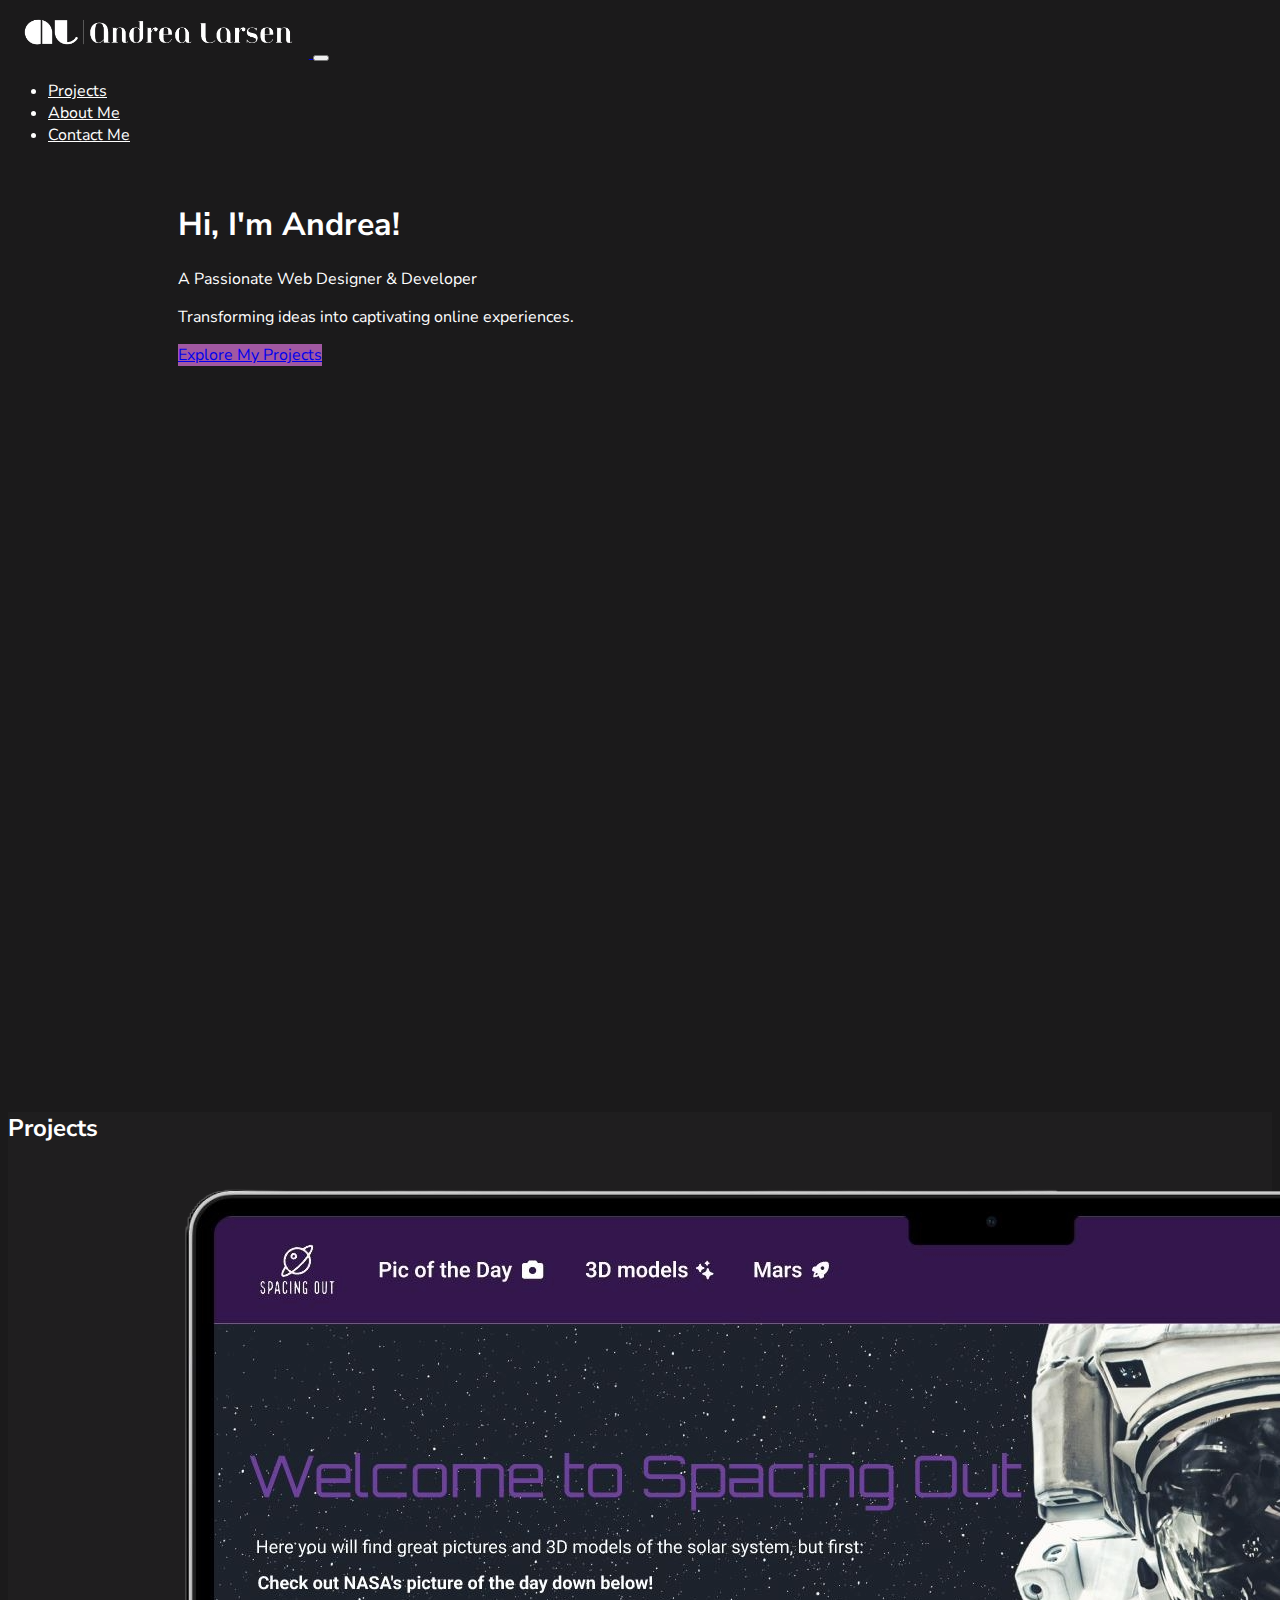
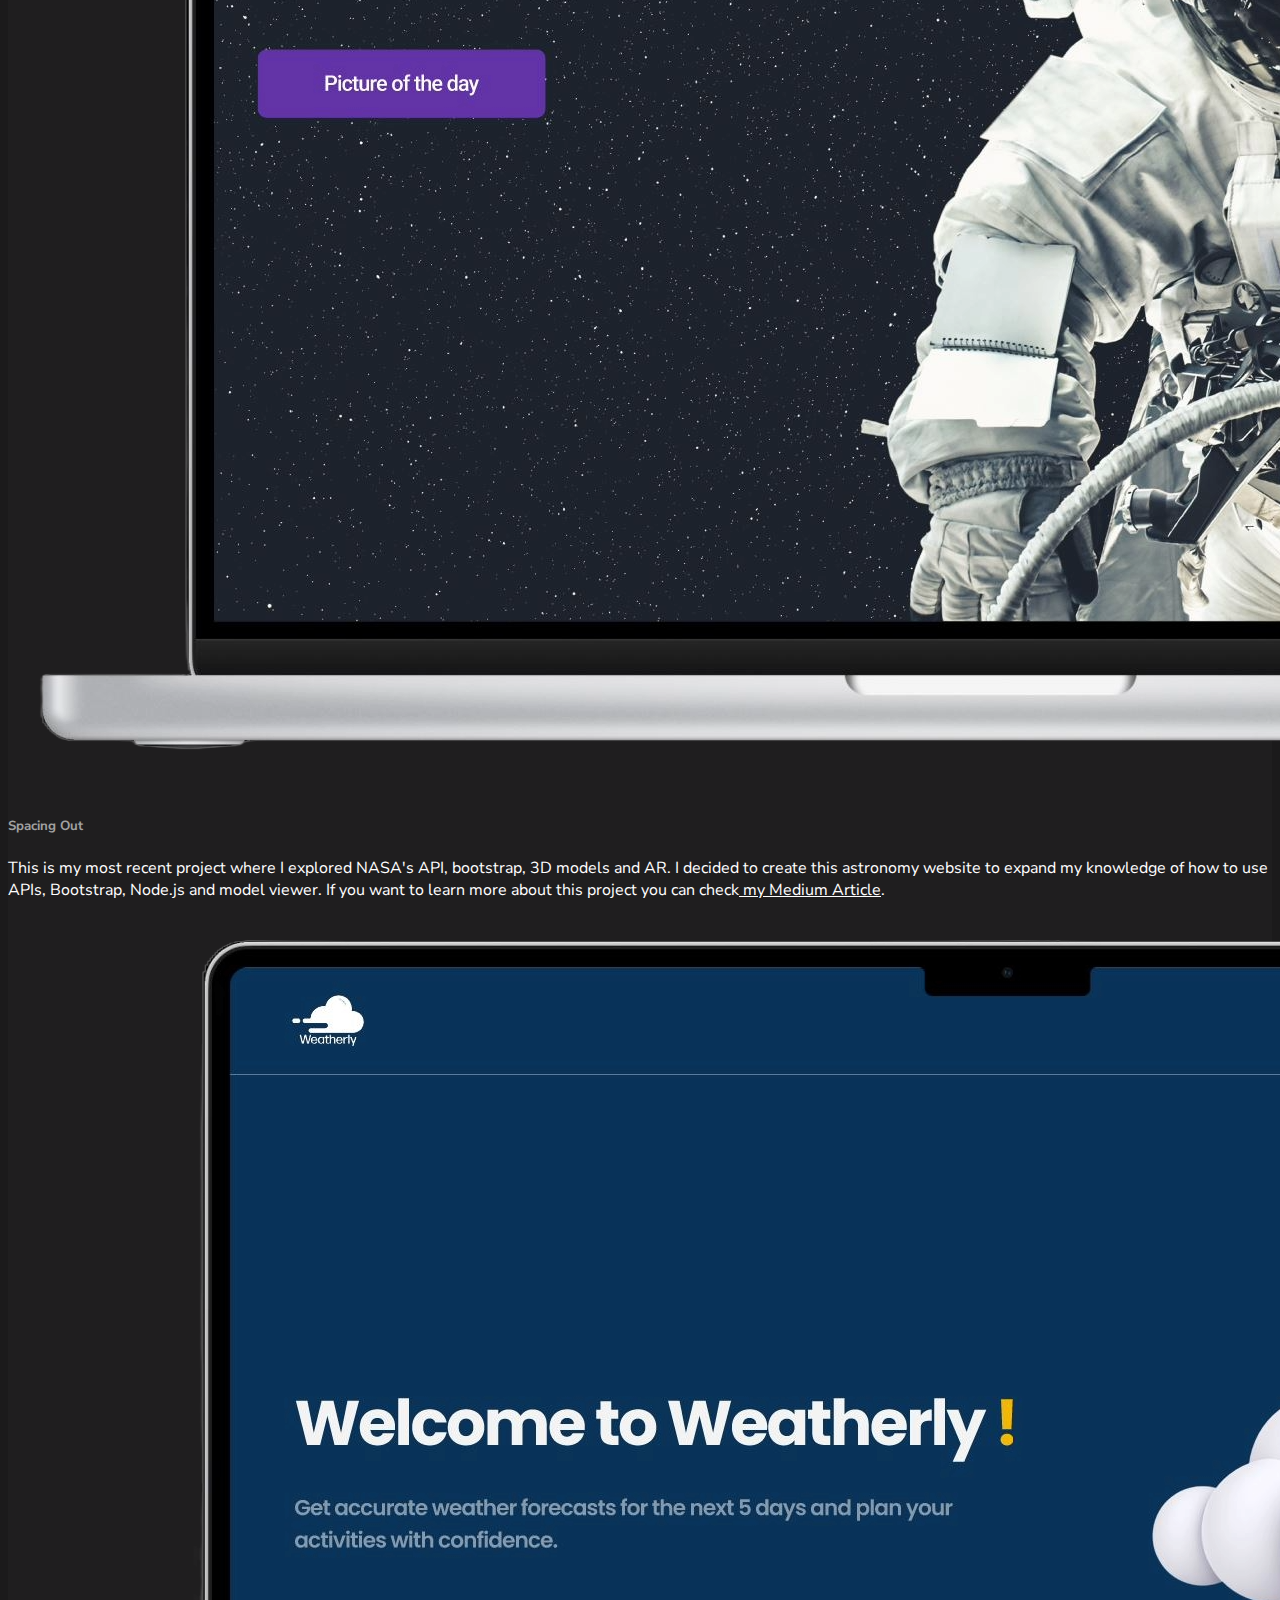
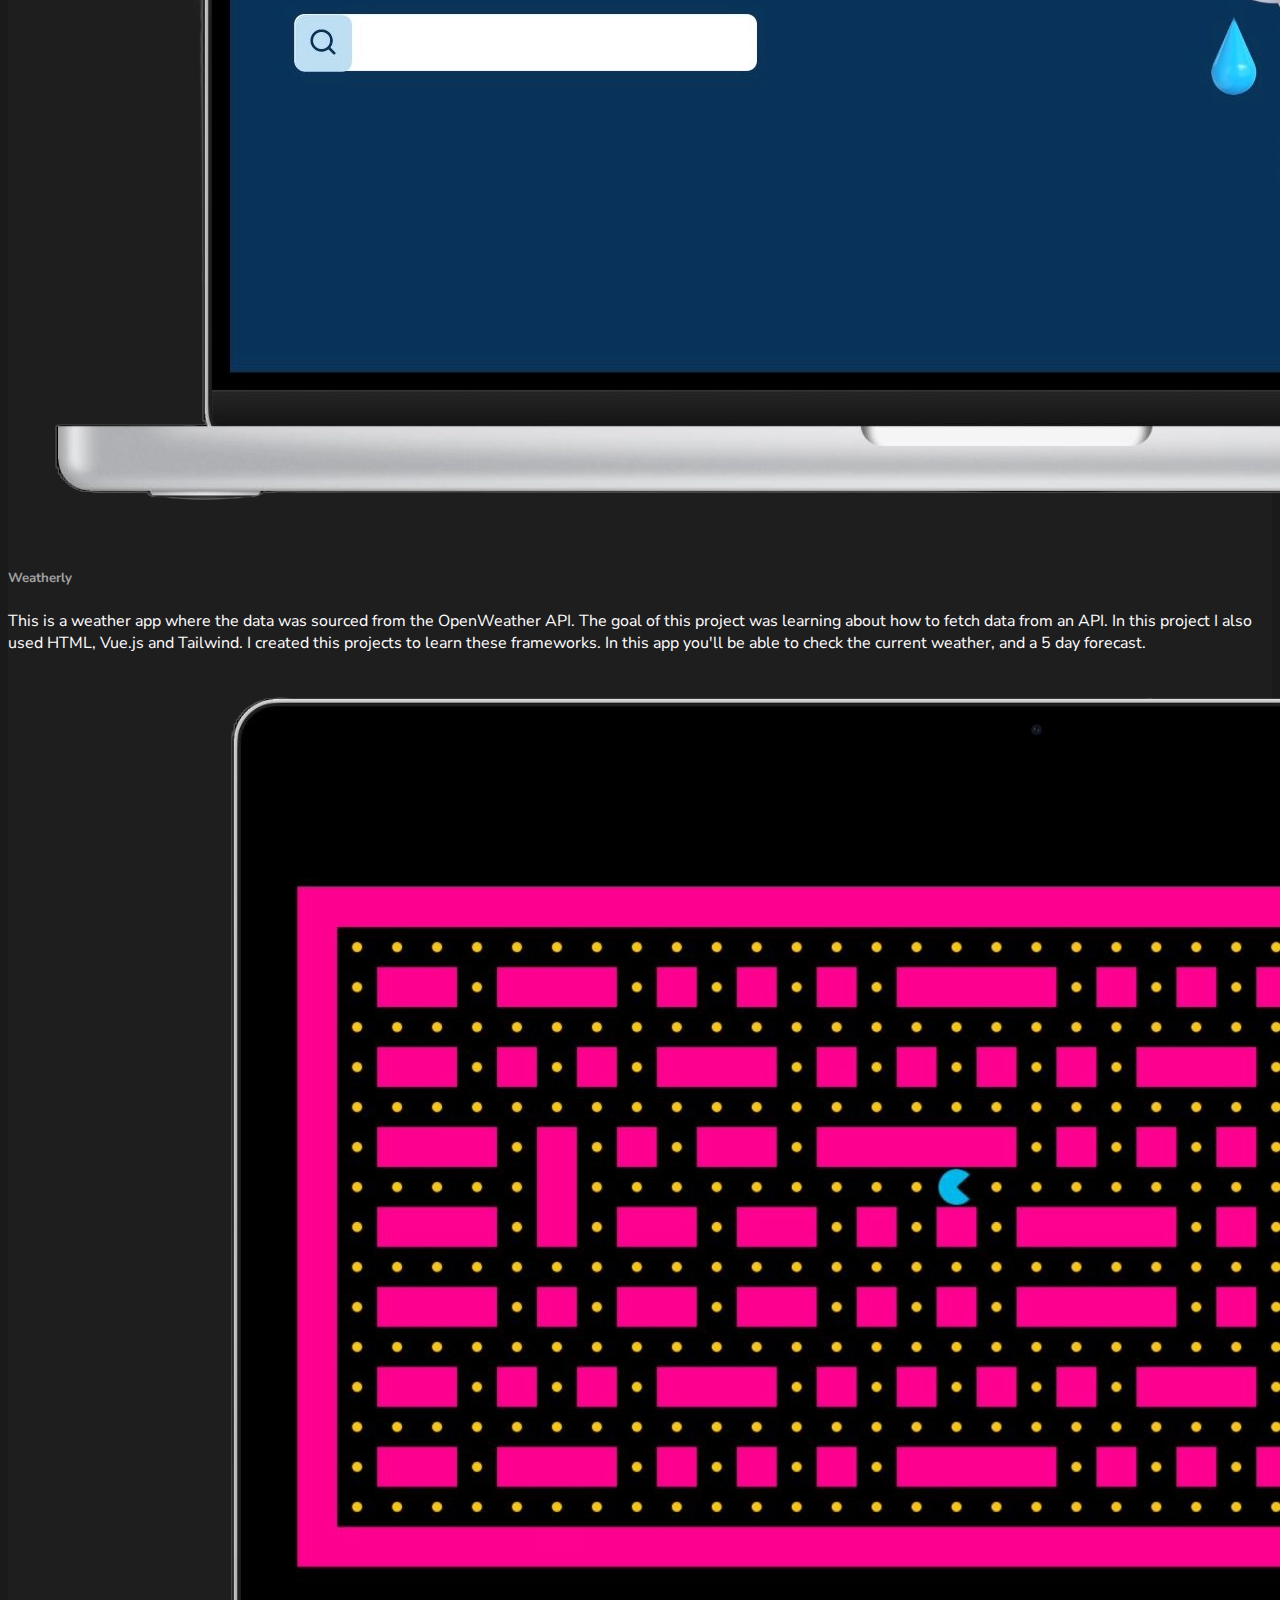
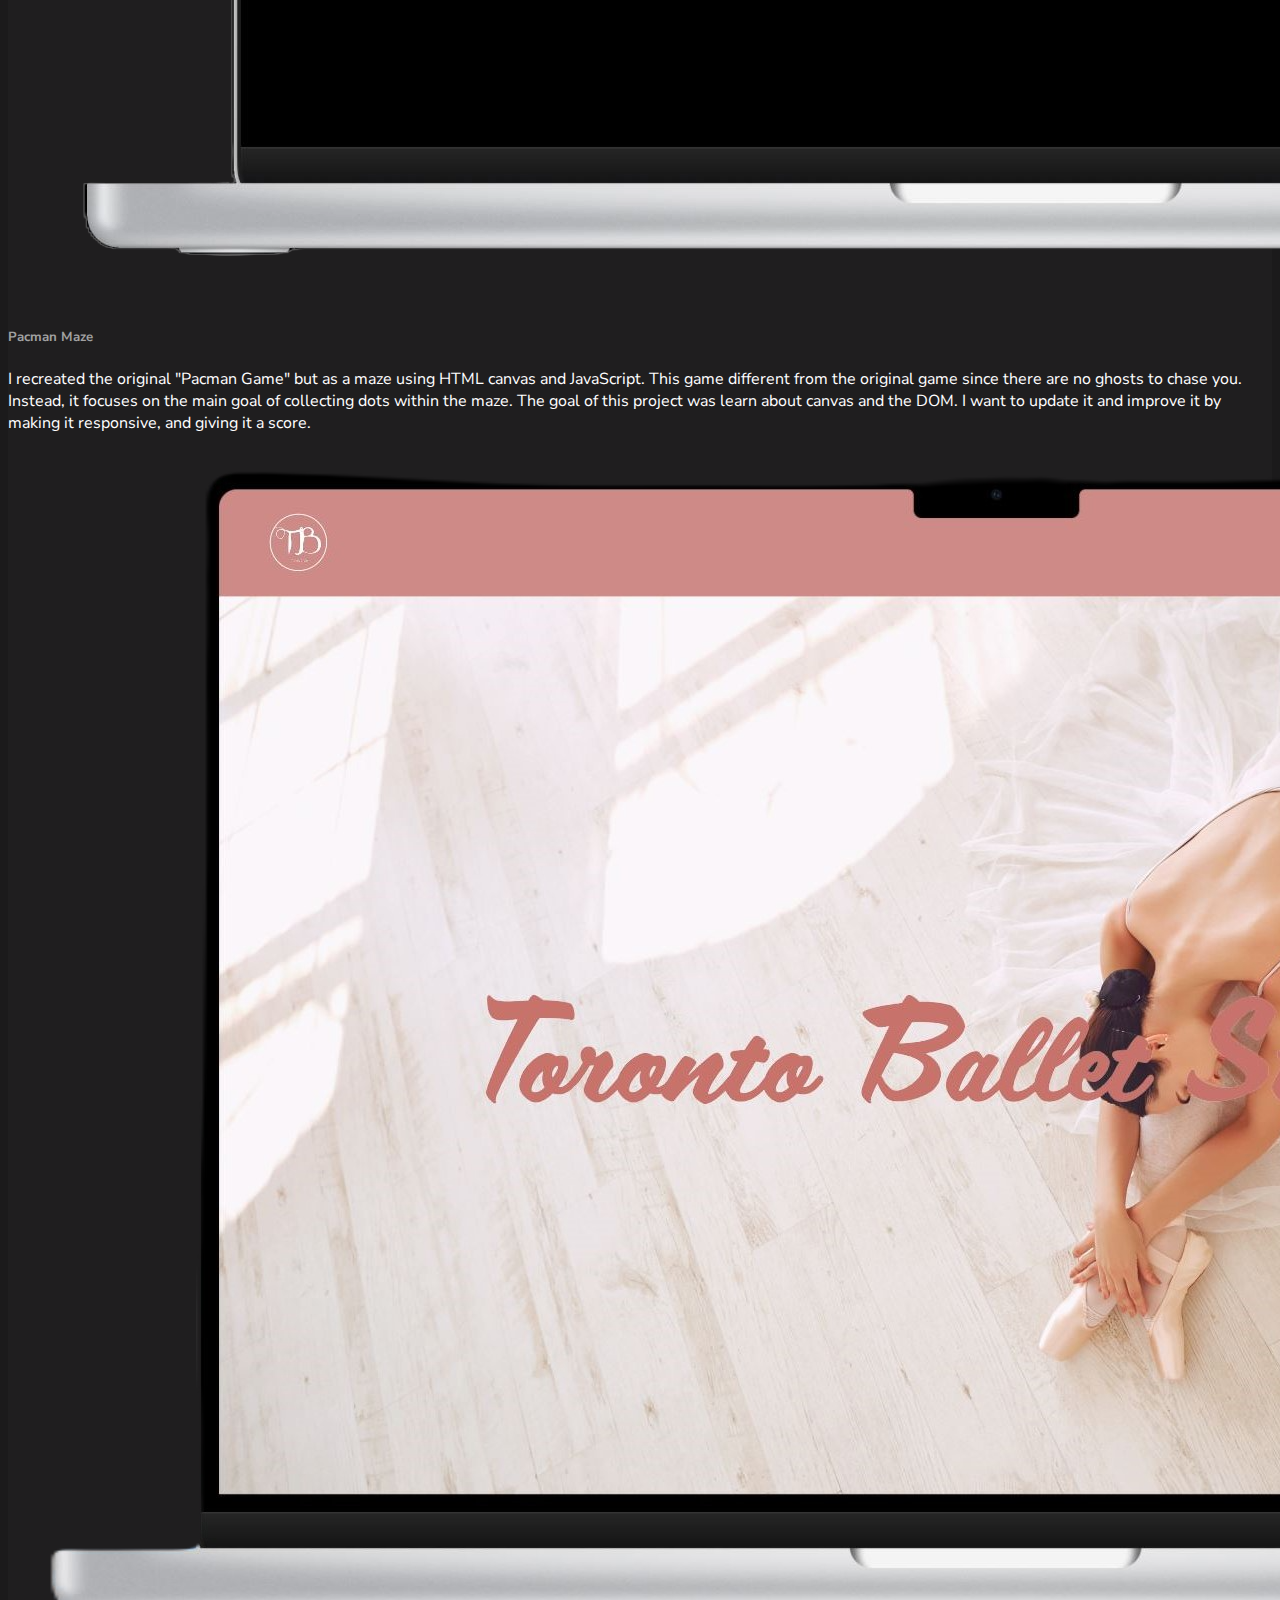
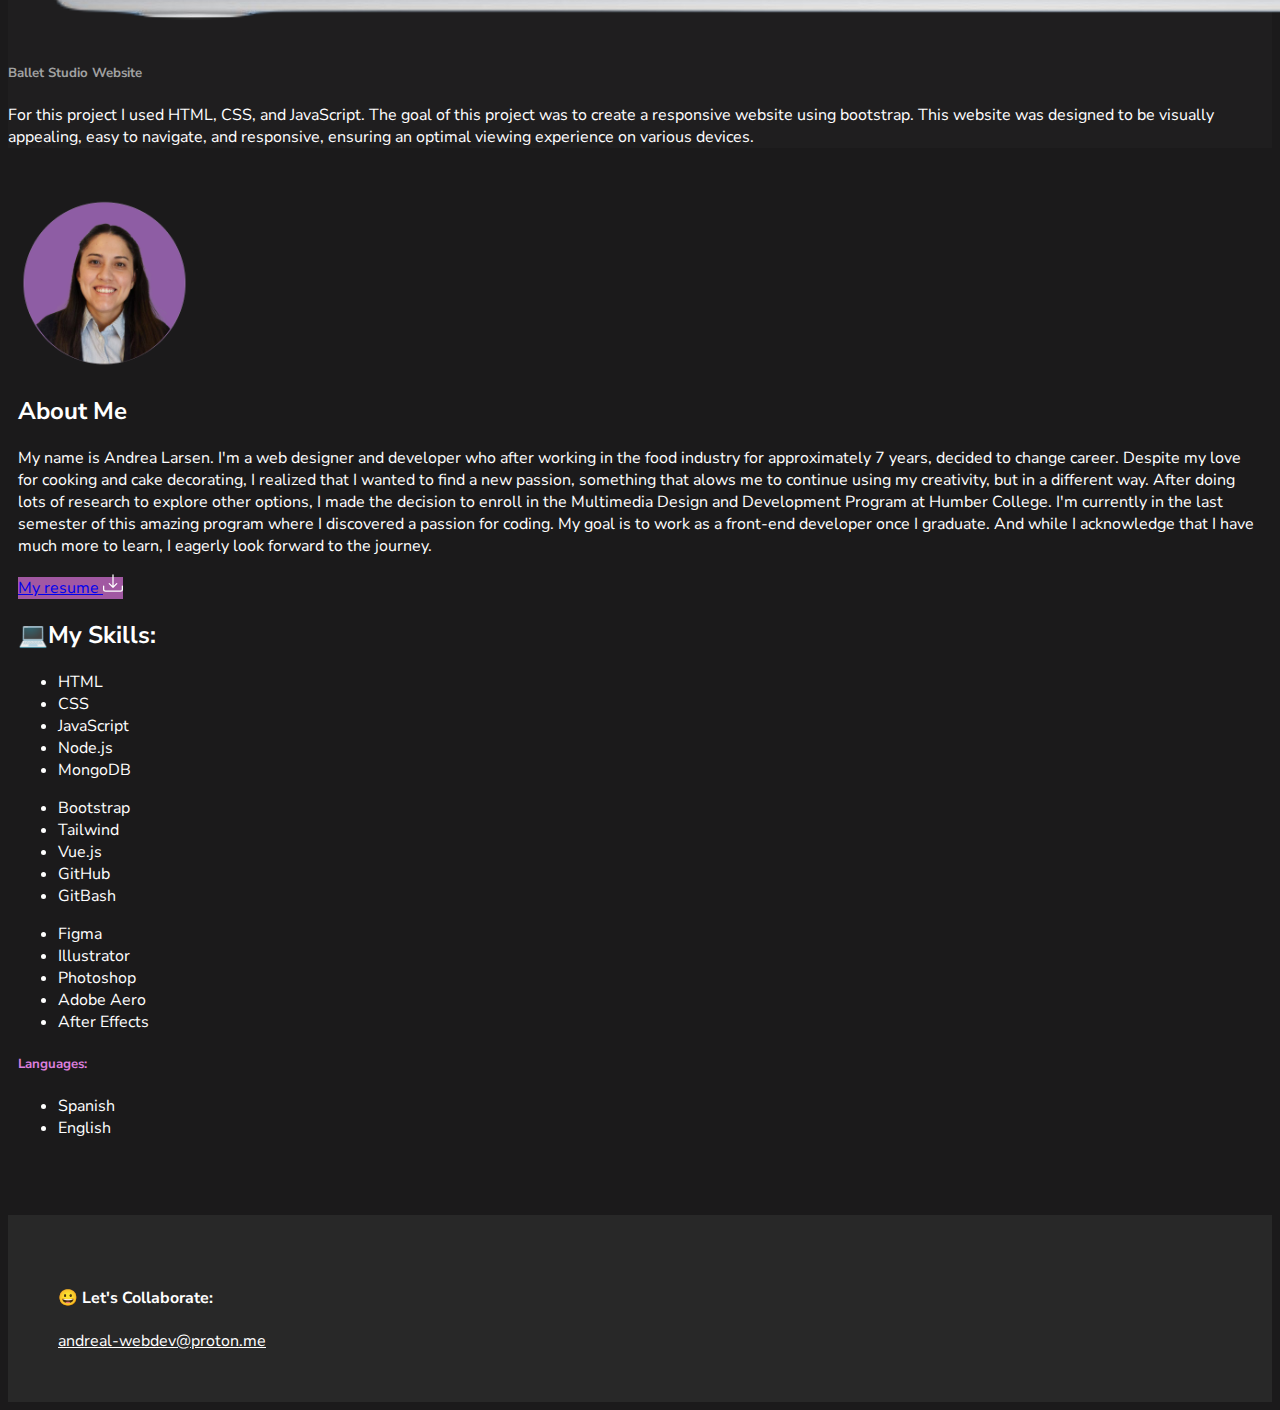
==== index.html @ d498b848 "weatherly-link" ====
<!DOCTYPE html>
<html lang="en">
    <head>
        <meta charset="UTF-8">
        <meta name="viewport" content="width=device-width, initial-scale=1.0">
        <link href="https://cdn.jsdelivr.net/npm/bootstrap@5.0.2/dist/css/bootstrap.min.css" rel="stylesheet" integrity="sha384-EVSTQN3/azprG1Anm3QDgpJLIm9Nao0Yz1ztcQTwFspd3yD65VohhpuuCOmLASjC" crossorigin="anonymous">
        <link href="https://fonts.googleapis.com/css2?family=Nunito+Sans:opsz@6..12&display=swap" rel="stylesheet">
        <link rel="stylesheet" href="https://cdnjs.cloudflare.com/ajax/libs/font-awesome/6.5.1/css/all.min.css" integrity="sha512-DTOQO9RWCH3ppGqcWaEA1BIZOC6xxalwEsw9c2QQeAIftl+Vegovlnee1c9QX4TctnWMn13TZye+giMm8e2LwA==" crossorigin="anonymous" referrerpolicy="no-referrer" />
        <link rel="stylesheet" href="css/style.css">
        <title>Andrea Larsen Dev</title>
        <link rel="icon" type="image/x-icon" href="assets/logo-al-whitebg.png">
    </head>
    <body>
        <nav class="navbar navbar-expand-lg nav-bar" style="background-color: none">
            <div class="container-fluid">
                
                <a class="navbar-brand" href="/">
                    <img src="assets/logo-white.png" height="50" alt="">
                </a>
                
              
                <button class="navbar-toggler" type="button" data-bs-toggle="collapse" data-bs-target="#navbarNav" aria-controls="navbarNav" aria-expanded="false" aria-label="Toggle navigation">
                    <span class="navbar-toggler-icon"></span>
                </button>
                
                
                <div class="collapse navbar-collapse justify-content-end " id="navbarNav">
                    <ul class="navbar-nav">
                        <li class="nav-item">
                            <a class="nav-link" href="#projects">Projects</a>
                        </li>

                        <li class="nav-item">
                            <a class="nav-link" href="#about">About Me</a>
                        </li>
                        
                        <li class="nav-item">
                            <a class="nav-link" href="#contact">Contact Me</a>
                        </li>
                       
                    </ul>
                </div>
            </div>
        </nav>

        <div class="container-fluid mb-5" id="hero">
            <div class="jumbotron hero-section p-5 d-flex align-items-center justify-content-left">
                <div class="hero-text">

                    <h1 class="display-4 mb-3">Hi, I'm Andrea!</h1>
                    <p class="lead mb-2">A Passionate Web Designer & Developer</p>
                    <p class="lead mb-4">Transforming ideas into captivating online experiences.</p>
                    <a class="btn btn-primary btn-lg btn" style="background-color: #a158a2; border: 0 !important;" href="#projects" role="button">Explore My Projects</a>
                    
                </div> 
            </div>
        </div>

        <section id="projects" class= "pt-5" style="background-color: #1f1e1f"; >
            <h2 class="display-6 text-center">Projects</h2>

            


            <div class="container mt-3">
                
                <div class="row mt-4">
                    <div class="col-md-6 mb-4">
                        <div class="">
                            <img src="assets/spacing.png" class=" img-thumbnail" alt="spacing out mock up">
                            <div class="card-body">
                                <h5 class="card-title">Spacing Out</h5>
                                <p class="card-text">This is my most recent project where I explored NASA's API, bootstrap, 3D models and AR. I decided to create this astronomy website to expand my knowledge of how to use APIs, Bootstrap, Node.js and model viewer. If you want to learn more about this project you can check<a class="link" href="https://medium.com/@n01597125/coding-the-universe-building-a-space-themed-website-using-nasas-api-case-study-235f6dc0cf4f"> my Medium Article</a>. </p>
                                
                                <a href="https://spacingout.andrealarsen.dev/" class="icon-link icon" style="color: #ffffff; font-size: 30px;"><i class="fa-solid fa-globe"></i></a>
                                <a href="https://github.com/andreal-webdev/spacingOut" class="icon-link icon" style="color: #ffffff; font-size: 30px;"><i class="fa-brands fa-github"></i></a>
                
                            </div>
                        </div>
                    </div>

                    <div class="col-md-6 mb-4">
                        <div class="">
                            <img src="assets/weatherly.png" class="img-thumbnail" alt="weatherly app mock up">
                            <div class="card-body">
                                <h5 class="card-title">Weatherly</h5>
                                <p class="card-text">This is a weather app where the data was sourced from the OpenWeather API. The goal of this project was learning about how to fetch data from an API. In this project I also used HTML, Vue.js and Tailwind. I created this projects to learn these frameworks. In this app you'll be able to check the current weather, and a 5 day forecast. 
                                </p>
                                
                                <a href="https://weatherly.andrealarsen.dev/" class="icon-link icon" style="color: #ffffff; font-size: 30px;"><i class="fa-solid fa-globe"></i></a>
                                <a href="https://github.com/andreal-webdev/weatherly" class="icon-link icon" style="color: #ffffff; font-size: 30px;"><i class="fa-brands fa-github"></i></a>
                            </div>
                        </div>
                    </div>
            
                    <div class="col-md-6 mb-4">
                        <div class=" ">
                            <img src="assets/pacman.png" class="img-thumbnail" alt="Pacman Maze">
                            <div class="card-body">
                                    <h5 class="card-title">Pacman Maze</h5>
                                    <p class="card-text">I recreated the original "Pacman Game" but as a maze using HTML canvas and JavaScript.
                                    This game different from the original game since there are no ghosts to chase you. Instead, it focuses on the main goal of collecting dots within the maze. The goal of this project was learn about canvas and the DOM.
                                    I want to update it and improve it by making it responsive, and giving it a score.
                                    </p>
                                    
                                    <a href="https://pacman-dcpw.onrender.com" class="icon-link icon" style="color: #ffffff; font-size: 30px;"><i class="fa-solid fa-globe"></i></a>
                                    <a href="https://github.com/andreal-webdev/pacman" class="icon-link icon" style="color: #ffffff; font-size: 30px;"><i class="fa-brands fa-github"></i></a>
                                
                            </div>
                        </div>
                    </div>
            
                    <div class="col-md-6 mb-4">
                        <div class=" ">
                            <img src="assets/ballet.png" class="img-thumbnail" alt="Ballet webpage">
                            <div class="card-body">
                                <h5 class="card-title">Ballet Studio Website</h5>
                                <p class="card-text">For this project I used HTML, CSS, and JavaScript. The goal of this project was to create a responsive website using bootstrap.
                                    This website was designed to be visually appealing, easy to navigate, and responsive, ensuring an optimal viewing experience on various devices.
                                </p>
                                
                                <a href="https://balletstudio-9z7f.onrender.com" class="icon-link icon" style="color: #ffffff; font-size: 30px;"><i class="fa-solid fa-globe"></i></a>
                                <a href="https://github.com/andreal-webdev/ballet" class="icon-link icon" style="color: #ffffff; font-size: 30px;"><i class="fa-brands fa-github"></i></a>
                            </div>
                        </div>
                    </div>
            
                </div>
            </div>

        </section>


        <section id="about" >

            <div class="container mt-5">
                
                <div class="row">
                    
                
                    <div class="col-md-12 profile-text">

                        

                        <div class="col-md-6">
                            
                            <img src="assets/me.png" class="img-fluid profile" alt="Picture of Andrea">
                            <div class="display-5  pb-3 pt-3">
                                <h2 class="display-6">About Me</h2>
                    
                               
                
                            </div>
                        </div>
                        

                        <p>My name is Andrea Larsen. I'm a web designer and developer who after working in the  food industry for approximately 7 years,
                            decided to change career. Despite my love for cooking and cake decorating, I realized that I wanted to find a new passion, something that alows me to continue using my creativity, but in a different way. After doing lots of research to explore other options, I made the decision to enroll
                            in the Multimedia Design and Development Program at Humber College. I'm currently in the last semester of this amazing program where I discovered a passion for coding. My goal is to work as a front-end developer once I graduate. And while I acknowledge that I have much more to learn, I eagerly look forward to the journey.
                        </p>

                        <a class="btn btn-primary btn-lg btn" style="background-color: #a158a2; border: 0 !important;" role="button" href="assets/resume.pdf" download="AndreaLarsen-resume">My resume
                            <svg xmlns="http://www.w3.org/2000/svg" width="20" height="20" fill="#fff" class="bi bi-download" viewBox="0 0 16 16">
                                <path d="M.5 9.9a.5.5 0 0 1 .5.5v2.5a1 1 0 0 0 1 1h12a1 1 0 0 0 1-1v-2.5a.5.5 0 0 1 1 0v2.5a2 2 0 0 1-2 2H2a2 2 0 0 1-2-2v-2.5a.5.5 0 0 1 .5-.5"/>
                                <path d="M7.646 11.854a.5.5 0 0 0 .708 0l3-3a.5.5 0 0 0-.708-.708L8.5 10.293V1.5a.5.5 0 0 0-1 0v8.793L5.354 8.146a.5.5 0 1 0-.708.708z"/>
                            </svg>
                        </a>

                        
                        
                        <h2 class="display-7 mt-4">&#128187;My Skills:</h2>

                        <div class="container">
                            <div class="row">
                                <div class="col">
                                    <ul class="list">
                                        <li>HTML</li>
                                        <li>CSS</li>
                                        <li>JavaScript</li>
                                        <li>Node.js</li>
                                        <li>MongoDB</li>
                                    </ul>
                                </div>
                                <div class="col">
                                    <ul class="list">
                                        <li>Bootstrap</li>
                                        <li>Tailwind</li>
                                        <li>Vue.js</li>
                                        <li>GitHub</li>
                                        <li>GitBash</li>
                                    </ul>
                                </div>
                                <div class="col">
                                    <ul class="list">
                                        <li>Figma</li>
                                        <li>Illustrator</li>
                                        <li>Photoshop</li>
                                        <li>Adobe Aero</li>
                                        <li>After Effects</li>
                                    </ul>
                                </div>
                                <div class="col">
                                    <h5 style="color: #dc7fdd;">Languages:</h5>
                                    <ul class="list">
                                        <li>Spanish</li>
                                        <li>English</li>
                                       
                                    </ul>
                                </div>
                            </div>
                        </div>
                     
                    
                    </div>
            
                    
                </div>

                
            </div>   
           
        </section>

        


        <footer class="text-center footer" style="background-color: #282828;">
            
            <div class="container" id="contact">

                <h4 class="display-9 text-center">&#128512; Let's Collaborate:</h4>
                <a class="link" href="mailto:andreal-webdev@protonmail.me">andreal-webdev@proton.me</a>
            
                <div class="mb-4 mt-2">
                    <a class="icon" style="color: #ffffff; font-size: 40px;" href="https://www.linkedin.com/in/andreal-webdev">
                        <i class="fa-brands fa-linkedin"></i>
                        
                    </a>
                    <a  class="icon" style="color: #ffffff; font-size: 40px;" href="https://github.com/andreal-webdev">
                        <i class="fa-brands fa-github"></i>
                    </a>
                   
            
                </div>
              
            </div>
           
            
            
        </footer>

      
        
        
        <script src="/js/script.js"></script>
        <script src="https://code.jquery.com/jquery-3.2.1.slim.min.js"></script>    
        <script src="https://cdn.jsdelivr.net/npm/bootstrap@5.0.2/dist/js/bootstrap.bundle.min.js" integrity="sha384-MrcW6ZMFYlzcLA8Nl+NtUVF0sA7MsXsP1UyJoMp4YLEuNSfAP+JcXn/tWtIaxVXM" crossorigin="anonymous"></script>
    </body>
</html>
---- css/style.css ----
body{
    font-family: 'Nunito Sans', sans-serif;
    background-color: #1b1a1b;
    color: #fff;
}

.btn:hover{
    background-color: #77278d !important;
}


.nav-link{
    color: #fff;
    position: relative;
}


.navbar-nav .nav-link {
    color: rgb(255, 255, 255);
}

.nav-link::after{
    content: '';
    width: 0;
    height: 3px;
    position: absolute;
    bottom: 4px;
    left: 50%;
    transform: translateX(-60%);
    background: linear-gradient(90deg, rgba(255, 192, 203, 0.747), rgba(200, 108, 218, 0.952));
    transition: width 0.3s;
}

.nav-link:hover::after{
    width: 60%;
    
}


.btn{
    border: black;
}

.hero-section {

    background-image: url('../assets/hero.png');
    background-size: contain;
    background-position: right center;
    background-repeat: no-repeat;
    margin: 0;
    margin-bottom: 50px;
    height: 100vh;
    animation: hero 1.8s ease-in-out;
    
}

@keyframes hero{
    0%{
        opacity: 0;
       

    }
    100%{
       opacity:100%;
    }
   
}

#hero {
    padding: 0;
    
}


.hero-text{
    margin-left: 150px;
    padding: 20px;
    border-radius: 30px;
    animation: h1 1.8s ease-in-out;
}

@keyframes h1{
    0%{
        margin: 10px 0 10px -800px;
    }

}

.img-thumbnail{
    background-color: transparent;
    border: none;
    transition: transform 0.3s ease-in-out;
    
}

.img-thumbnail:hover{
    transform: scale(1.1);
    
   
}



.card-size {
    height: 600px;
    background-color: transparent;
    border-radius: 30px;
}

.card-img-size {
    object-fit:contain;
    height: 300px;
    
}
.card-title{
    color: #a1a1a1;
    font-weight: 700;
}

.profile{
    height: 170px;
    margin-top: 25px;
   
    border-radius:20px ;
}

.profile-text{
   
    padding: 10px;
    border-radius: 20px;
    margin-bottom: 40px;
}


.icon-container {
    display: flex;
    overflow: hidden;
    
}


.skills{
    margin-bottom: 50px;
}



.icon:hover{
    color: #daaae7 !important;
}

.link{
    color: #fff;
    
}

.link:hover{
    color: #a246bc;
    
}

.footer{
    margin-top: 50px;
    padding: 50px;
}


/* media quesries */
@media (max-width: 576px) {
    .hero-section {
        text-align: center;
        background-image: none; 
    }
    .hero-text {
        margin: auto;
    
    }
    .icon-container svg {
        height: 30px;
        width: 30px;
    }

 
  
}

/* For medium devices */
@media (min-width: 576px) and (max-width: 768px) {
    .hero-section {
        text-align: center;
        background-image: 30vh;
        background-size:contain;
        background-position: center;
        background-repeat: no-repeat;
        margin: 0;
        margin-bottom: 10px;
        
    }
    .hero-text {
        margin: auto;
    }
    .icon-container svg {
        height: 60px;
        width: 60px;
    }
    .animation{
        display: none;
    }
}

/* For large devices and above */
@media (min-width: 768px) {
    .hero-section {
        text-align: left;
    }
   
}
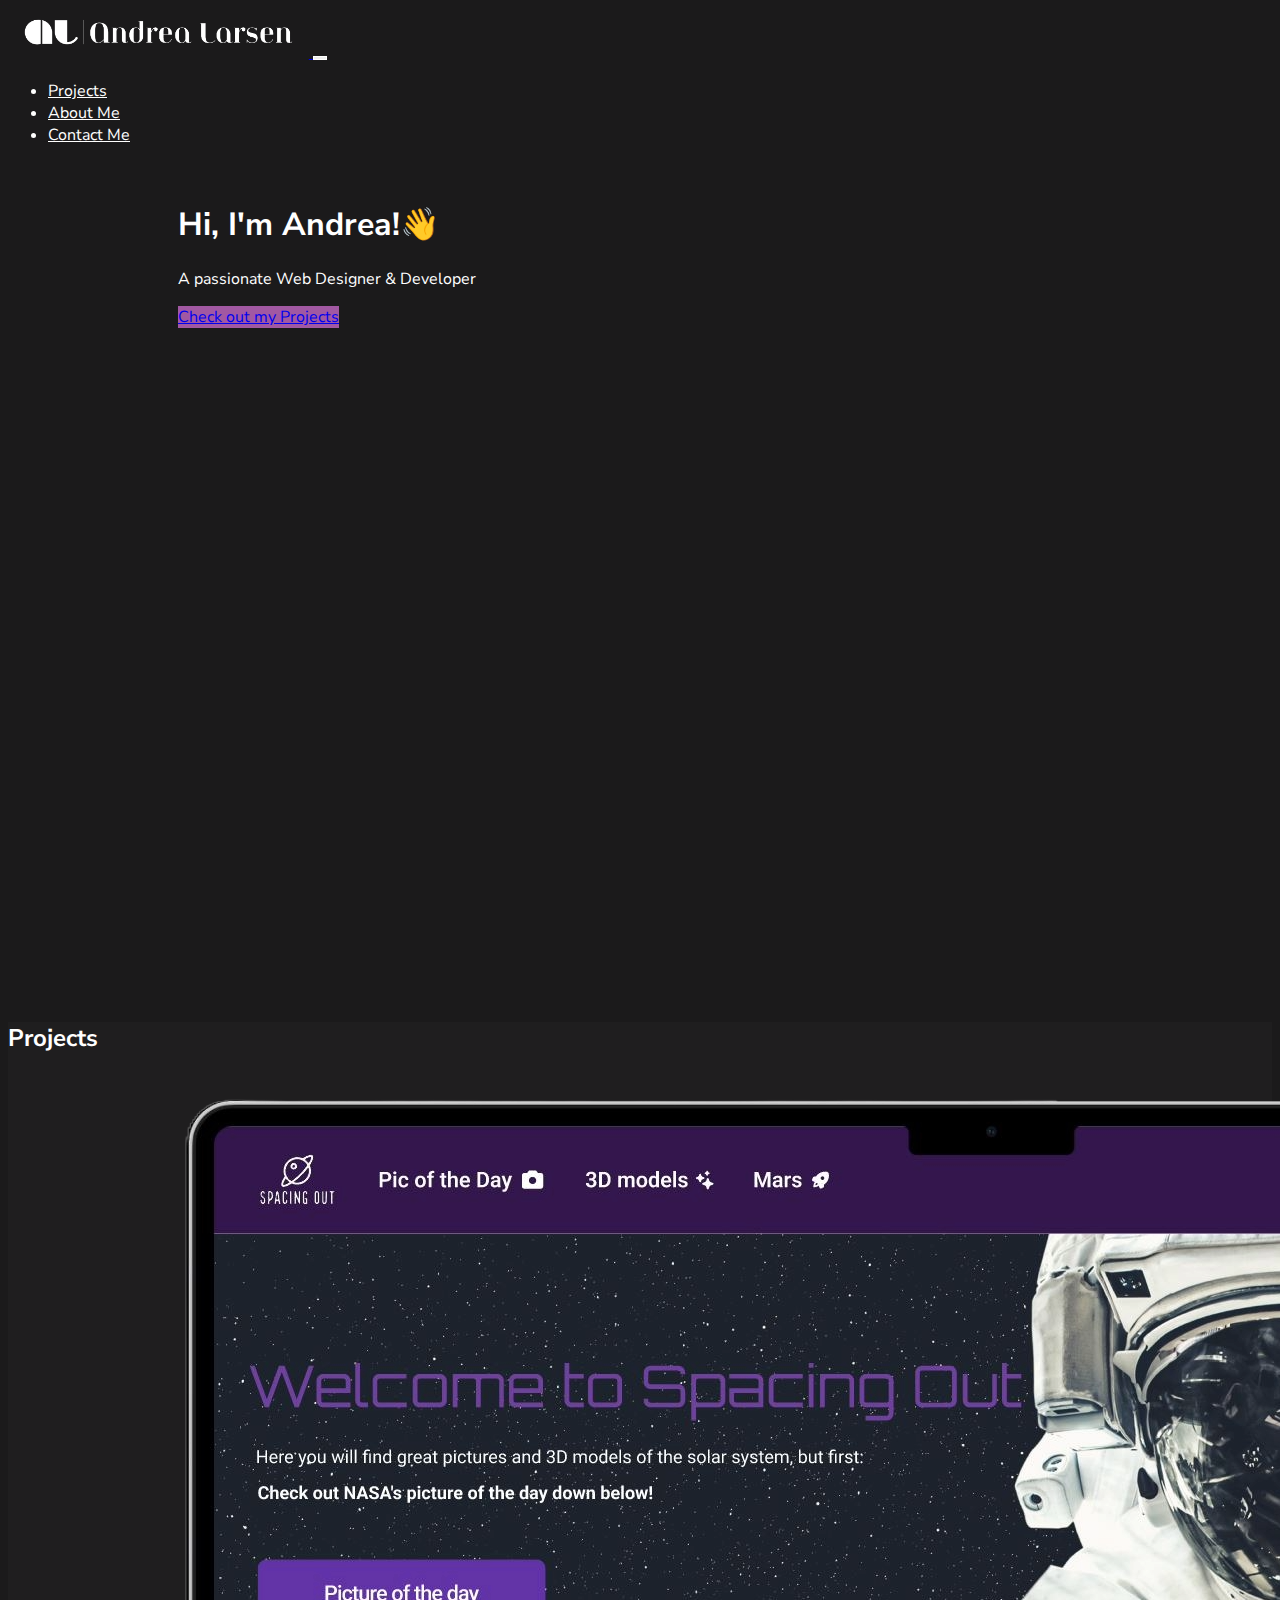
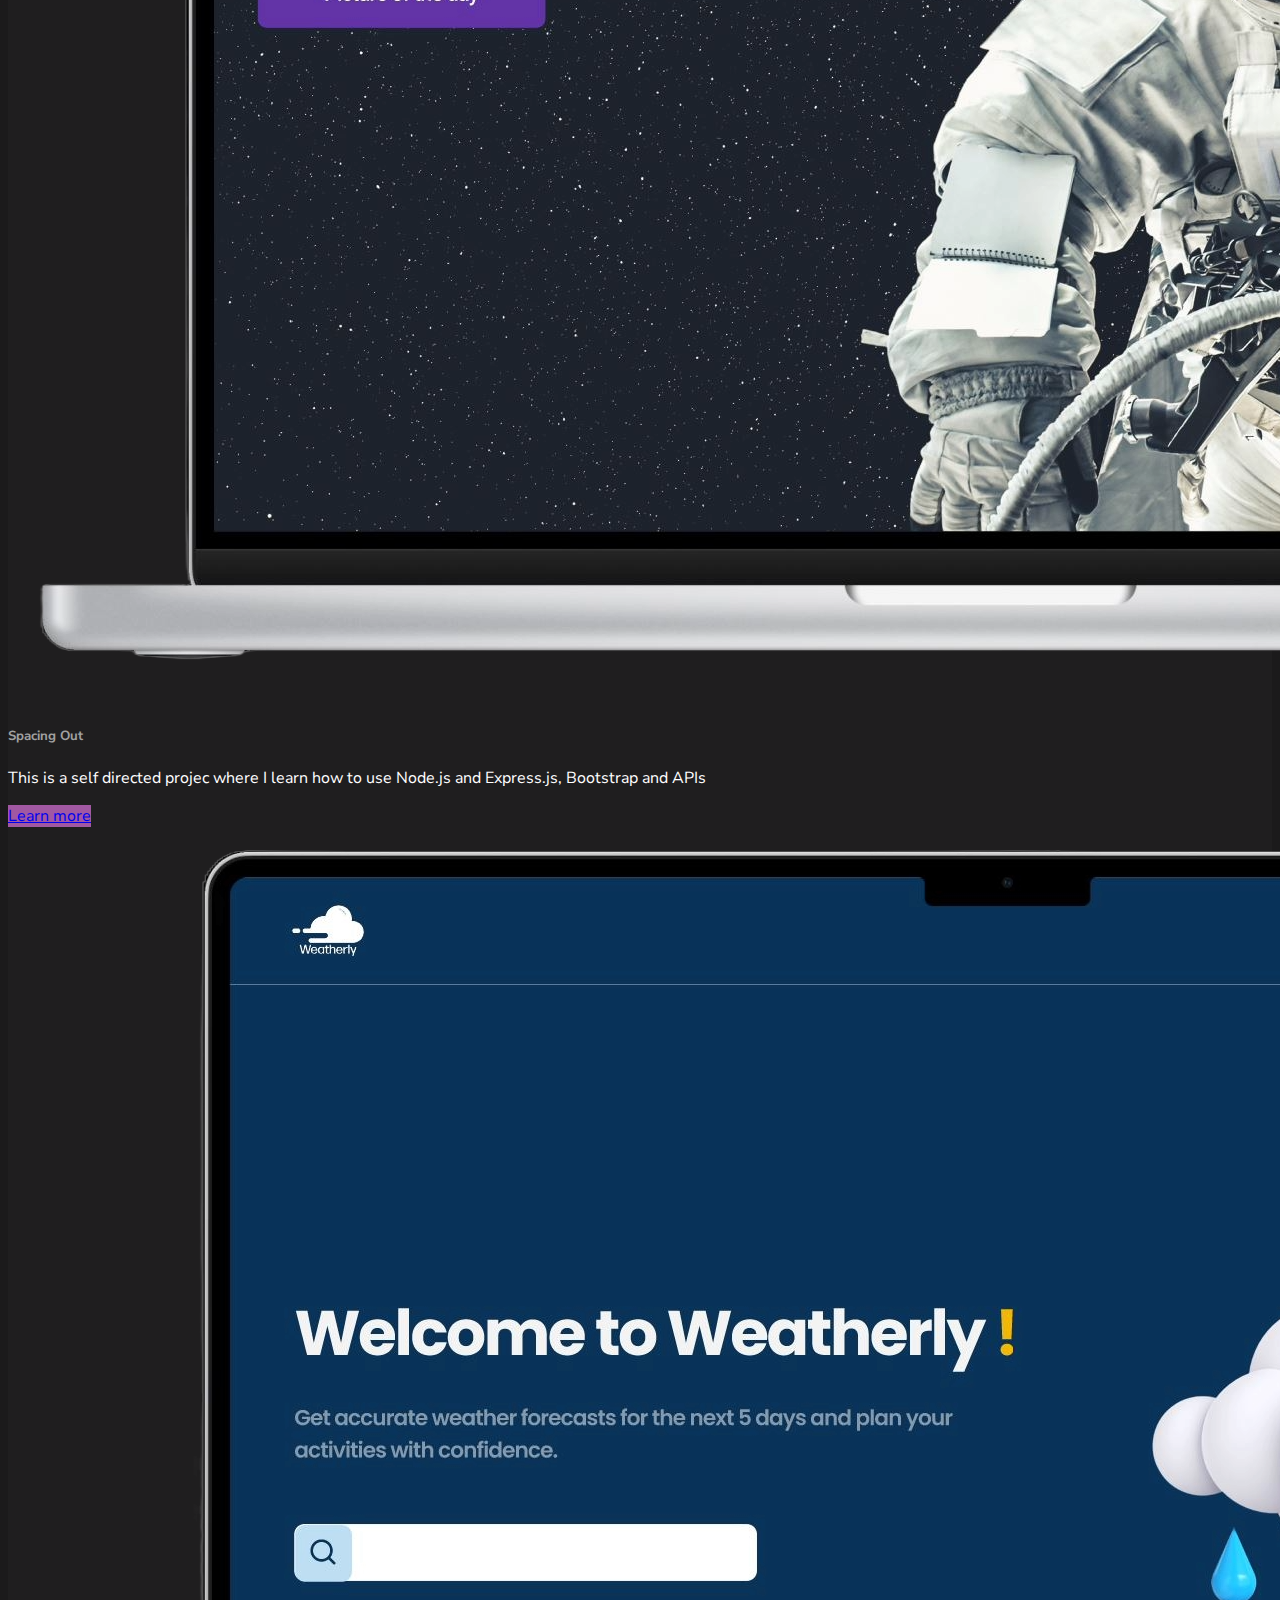
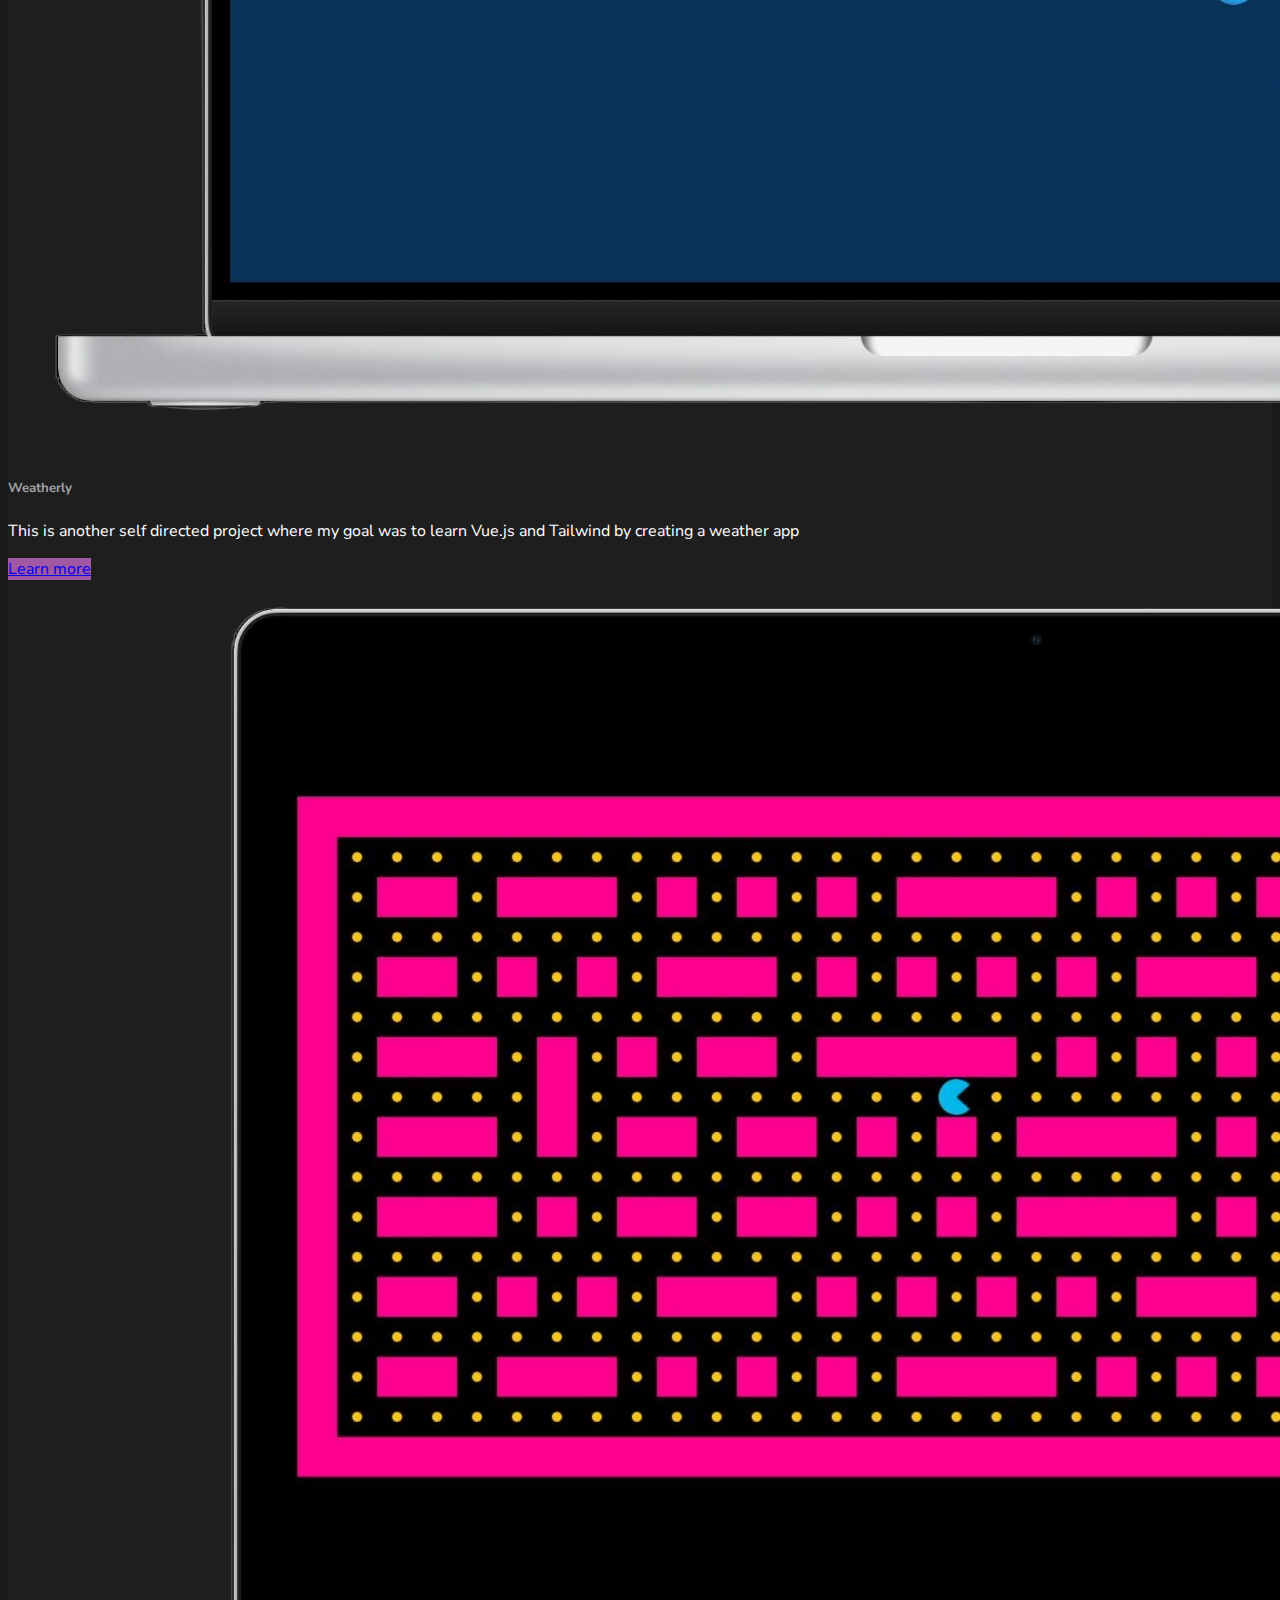
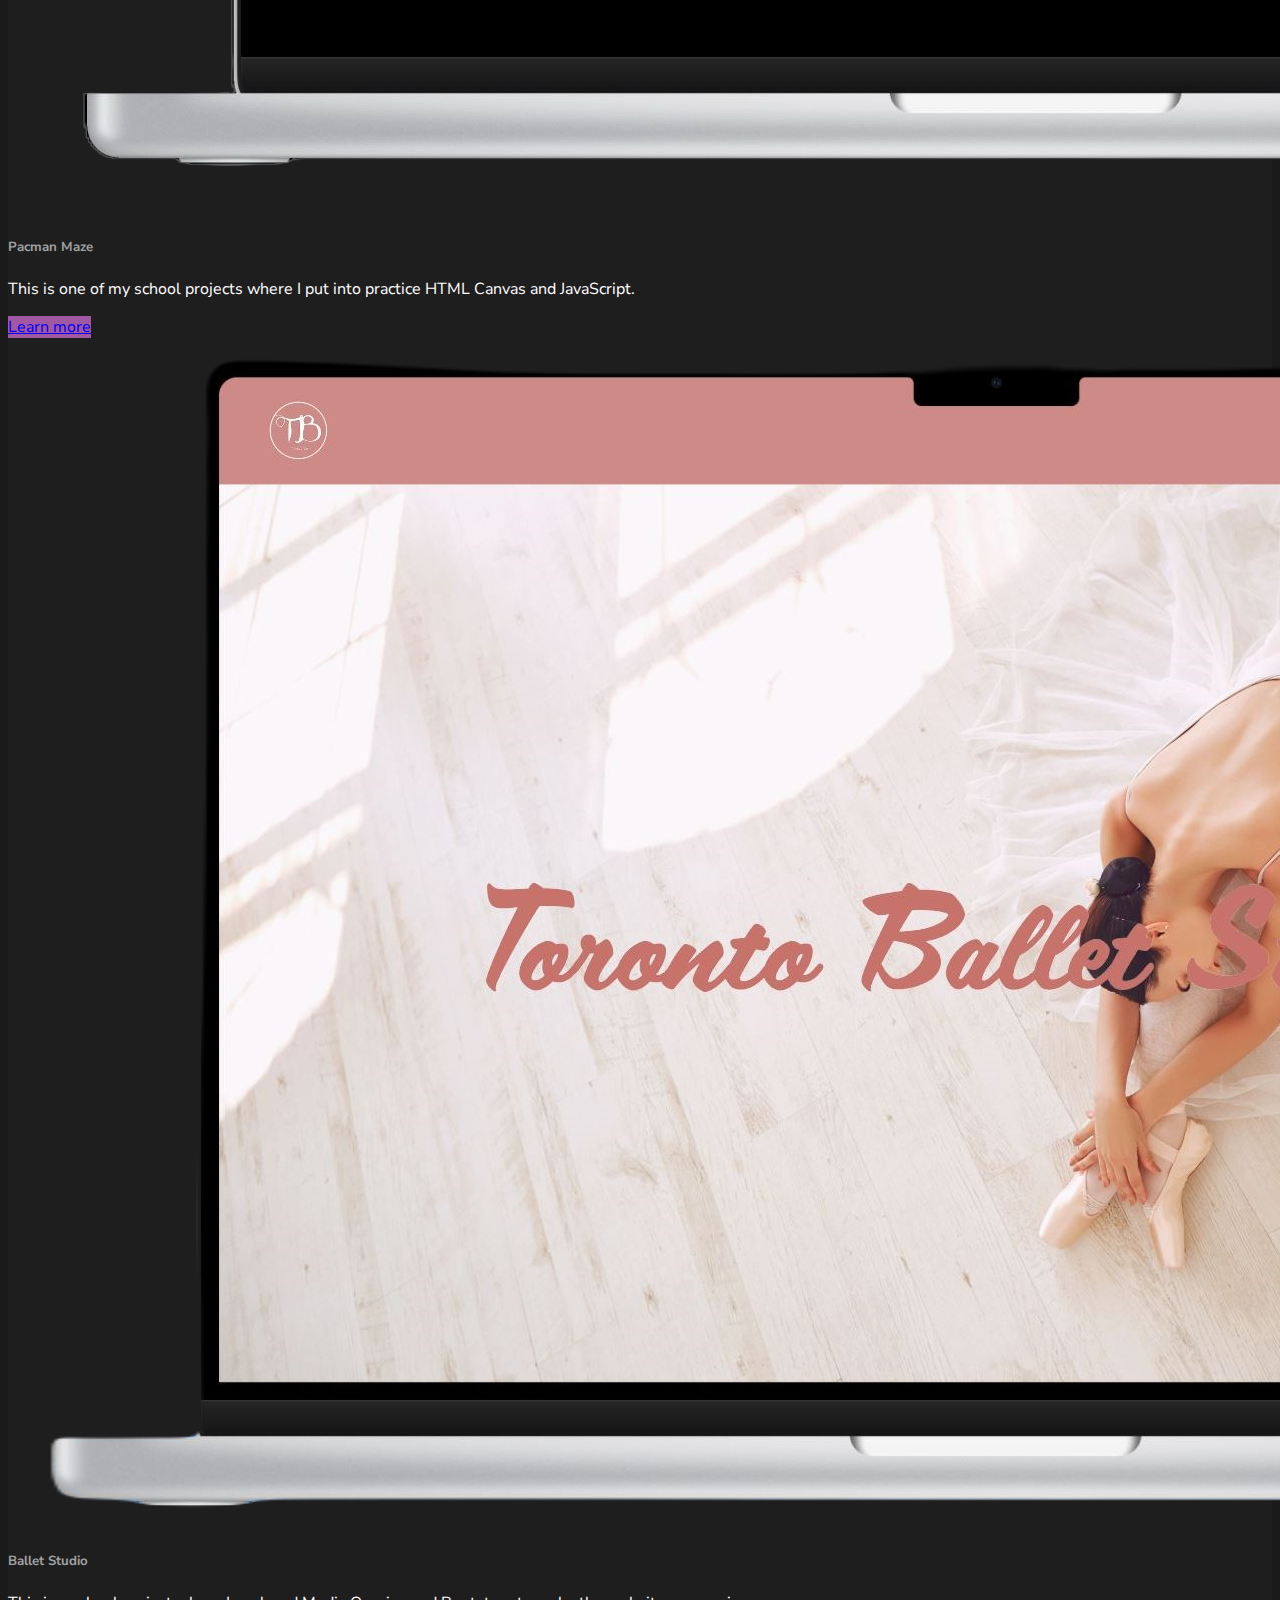
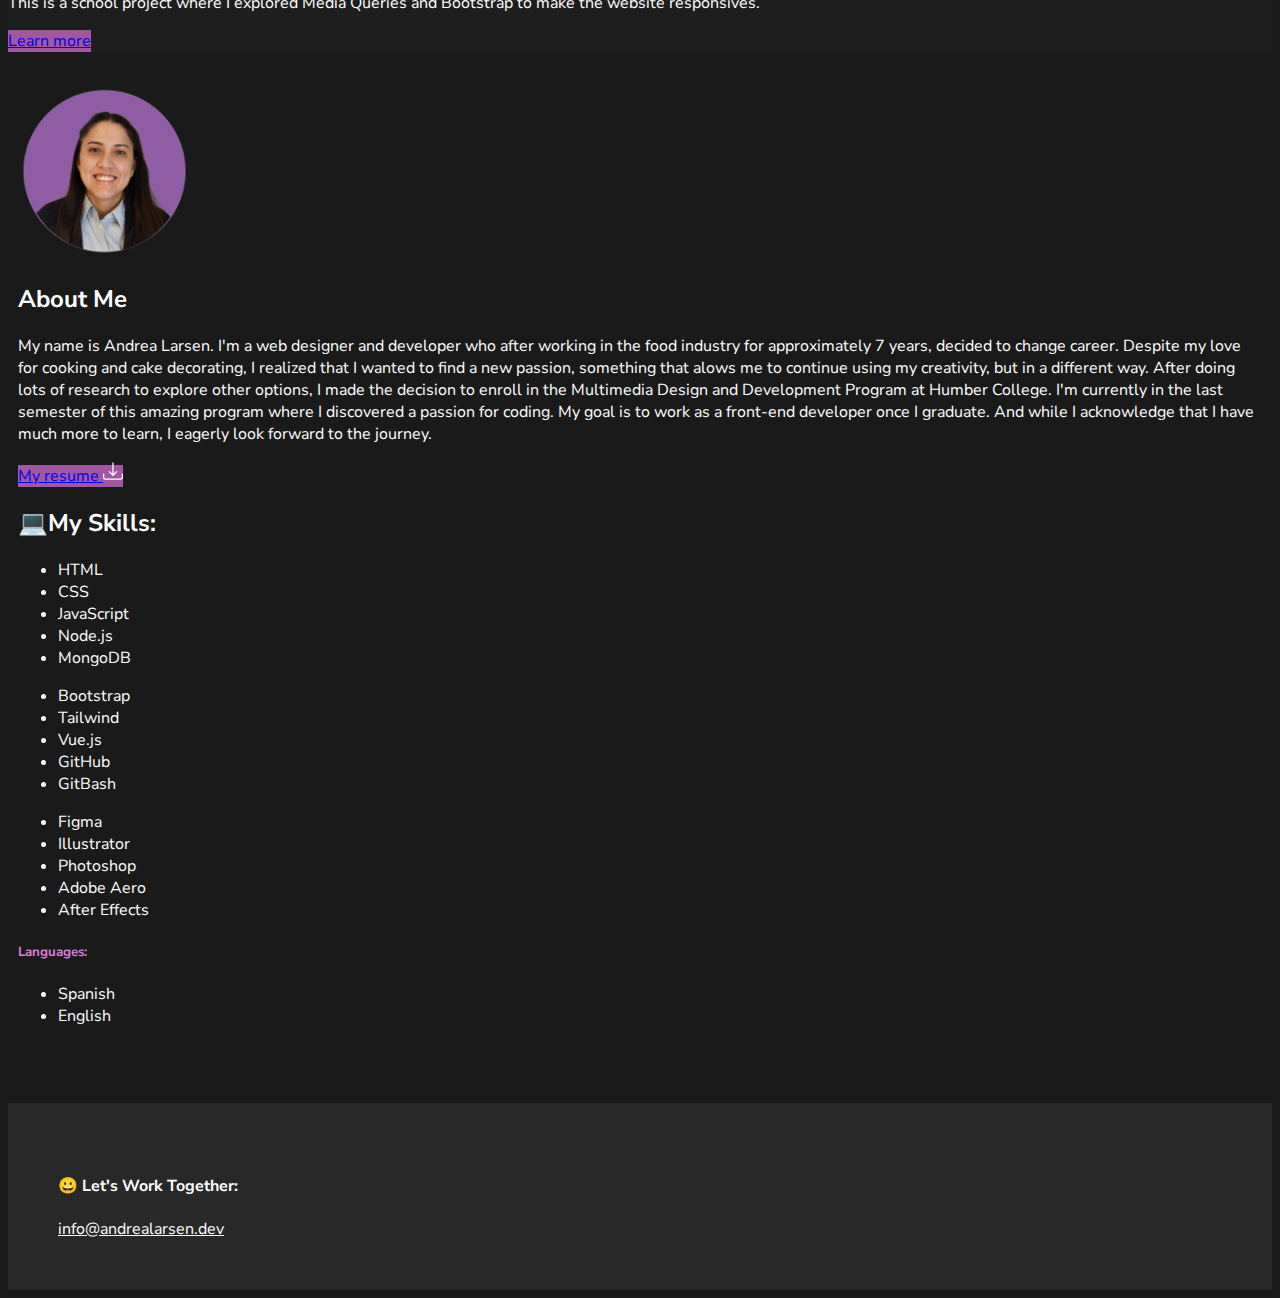
==== commit 4f0fe393: "2 other page description added" ====
--- a/index.html
+++ b/index.html
@@ -11,7 +11,7 @@
         <link rel="icon" type="image/x-icon" href="assets/logo-al-whitebg.png">
     </head>
     <body>
-        <nav class="navbar navbar-expand-lg nav-bar" style="background-color: none">
+        <nav class="navbar navbar-expand-lg" style="background-color: none">
             <div class="container-fluid">
                 
                 <a class="navbar-brand" href="/">
@@ -19,7 +19,7 @@
                 </a>
                 
               
-                <button class="navbar-toggler" type="button" data-bs-toggle="collapse" data-bs-target="#navbarNav" aria-controls="navbarNav" aria-expanded="false" aria-label="Toggle navigation">
+                <button class="navbar-toggler" style="border:1px solid #ffffff" type="button" data-bs-toggle="collapse" data-bs-target="#navbarNav" aria-controls="navbarNav" aria-expanded="false" aria-label="Toggle navigation">
                     <span class="navbar-toggler-icon"></span>
                 </button>
                 
@@ -47,10 +47,9 @@
             <div class="jumbotron hero-section p-5 d-flex align-items-center justify-content-left">
                 <div class="hero-text">
 
-                    <h1 class="display-4 mb-3">Hi, I'm Andrea!</h1>
-                    <p class="lead mb-2">A Passionate Web Designer & Developer</p>
-                    <p class="lead mb-4">Transforming ideas into captivating online experiences.</p>
-                    <a class="btn btn-primary btn-lg btn" style="background-color: #a158a2; border: 0 !important;" href="#projects" role="button">Explore My Projects</a>
+                    <h1 class="display-6 mb-2">Hi, I'm Andrea!👋</h1>
+                    <p class="lead mb-2">A passionate Web Designer & Developer</p>
+                    <a class="btn btn-primary btn-block btn" style="background-color: #a158a2; border: 0 !important;" href="#projects" role="button">Check out my Projects</a>
                     
                 </div> 
             </div>
@@ -67,13 +66,12 @@
                 <div class="row mt-4">
                     <div class="col-md-6 mb-4">
                         <div class="">
-                            <img src="assets/spacing.png" class=" img-thumbnail" alt="spacing out mock up">
+                             <a href="./spacingOut.html"><img src="assets/spacing.png" class=" img-thumbnail" alt="spacing out mock up"></a>
                             <div class="card-body">
                                 <h5 class="card-title">Spacing Out</h5>
-                                <p class="card-text">This is my most recent project where I explored NASA's API, bootstrap, 3D models and AR. I decided to create this astronomy website to expand my knowledge of how to use APIs, Bootstrap, Node.js and model viewer. If you want to learn more about this project you can check<a class="link" href="https://medium.com/@n01597125/coding-the-universe-building-a-space-themed-website-using-nasas-api-case-study-235f6dc0cf4f"> my Medium Article</a>. </p>
+                                <p class="card-text"> This is a self directed projec where I learn how to use Node.js and Express.js, Bootstrap and APIs</p>
                                 
-                                <a href="https://spacingout.andrealarsen.dev/" class="icon-link icon" style="color: #ffffff; font-size: 30px;"><i class="fa-solid fa-globe"></i></a>
-                                <a href="https://github.com/andreal-webdev/spacingOut" class="icon-link icon" style="color: #ffffff; font-size: 30px;"><i class="fa-brands fa-github"></i></a>
+                                <a class="btn btn-primary btn-block  btn" style="background-color: #a158a2; border: 0 !important;" href="./spacingOut.html" role="button">Learn more</a>
                 
                             </div>
                         </div>
@@ -81,48 +79,41 @@
 
                     <div class="col-md-6 mb-4">
                         <div class="">
-                            <img src="assets/weatherly.png" class="img-thumbnail" alt="weatherly app mock up">
+                            <a href="./weatherly.html"><img src="assets/weatherly.png" class="img-thumbnail" alt="weatherly app mock up"></a>
                             <div class="card-body">
                                 <h5 class="card-title">Weatherly</h5>
-                                <p class="card-text">This is a weather app where the data was sourced from the OpenWeather API. The goal of this project was learning about how to fetch data from an API. In this project I also used HTML, Vue.js and Tailwind. I created this projects to learn these frameworks. In this app you'll be able to check the current weather, and a 5 day forecast. 
-                                </p>
-                                
-                                <a href="https://weatherly.andrealarsen.dev/" class="icon-link icon" style="color: #ffffff; font-size: 30px;"><i class="fa-solid fa-globe"></i></a>
-                                <a href="https://github.com/andreal-webdev/weatherly" class="icon-link icon" style="color: #ffffff; font-size: 30px;"><i class="fa-brands fa-github"></i></a>
+                                <p class="card-text">This is another self directed project where my goal was to learn Vue.js and Tailwind by creating a weather app</p>
+                                <a class="btn btn-primary btn-block  btn" style="background-color: #a158a2; border: 0 !important;" href="./weatherly.html" role="button">Learn more</a>
+                              
                             </div>
                         </div>
                     </div>
             
                     <div class="col-md-6 mb-4">
                         <div class=" ">
-                            <img src="assets/pacman.png" class="img-thumbnail" alt="Pacman Maze">
+                            <a href="./pacman.html"><img src="assets/pacman.png" class="img-thumbnail" alt="Pacman maze app mock up"></a>
                             <div class="card-body">
                                     <h5 class="card-title">Pacman Maze</h5>
-                                    <p class="card-text">I recreated the original "Pacman Game" but as a maze using HTML canvas and JavaScript.
-                                    This game different from the original game since there are no ghosts to chase you. Instead, it focuses on the main goal of collecting dots within the maze. The goal of this project was learn about canvas and the DOM.
-                                    I want to update it and improve it by making it responsive, and giving it a score.
+                                    <p class="card-text"> This is one of my school projects where I put into practice HTML Canvas and JavaScript.
                                     </p>
                                     
-                                    <a href="https://pacman-dcpw.onrender.com" class="icon-link icon" style="color: #ffffff; font-size: 30px;"><i class="fa-solid fa-globe"></i></a>
-                                    <a href="https://github.com/andreal-webdev/pacman" class="icon-link icon" style="color: #ffffff; font-size: 30px;"><i class="fa-brands fa-github"></i></a>
+                                    <a class="btn btn-primary btn-block  btn" style="background-color: #a158a2; border: 0 !important;" href="./pacman.html" role="button">Learn more</a>
                                 
                             </div>
                         </div>
                     </div>
             
                     <div class="col-md-6 mb-4">
-                        <div class=" ">
-                            <img src="assets/ballet.png" class="img-thumbnail" alt="Ballet webpage">
-                            <div class="card-body">
-                                <h5 class="card-title">Ballet Studio Website</h5>
-                                <p class="card-text">For this project I used HTML, CSS, and JavaScript. The goal of this project was to create a responsive website using bootstrap.
-                                    This website was designed to be visually appealing, easy to navigate, and responsive, ensuring an optimal viewing experience on various devices.
-                                </p>
-                                
-                                <a href="https://balletstudio-9z7f.onrender.com" class="icon-link icon" style="color: #ffffff; font-size: 30px;"><i class="fa-solid fa-globe"></i></a>
-                                <a href="https://github.com/andreal-webdev/ballet" class="icon-link icon" style="color: #ffffff; font-size: 30px;"><i class="fa-brands fa-github"></i></a>
-                            </div>
-                        </div>
+                        <div class="">
+                            <a href="./ballet.html"><img src="assets/ballet.png" class=" img-thumbnail" alt="ballet studio mock up"></a>
+                           <div class="card-body">
+                               <h5 class="card-title">Ballet Studio</h5>
+                               <p class="card-text">This is a school project where I explored Media Queries and Bootstrap to make the website responsives.</p>
+                               
+                               <a class="btn btn-primary btn-block  btn" style="background-color: #a158a2; border: 0 !important;" href="./ballet.html" role="button">Learn more</a>
+               
+                           </div>
+                       </div>
                     </div>
             
                 </div>
@@ -159,7 +150,7 @@
                             in the Multimedia Design and Development Program at Humber College. I'm currently in the last semester of this amazing program where I discovered a passion for coding. My goal is to work as a front-end developer once I graduate. And while I acknowledge that I have much more to learn, I eagerly look forward to the journey.
                         </p>
 
-                        <a class="btn btn-primary btn-lg btn" style="background-color: #a158a2; border: 0 !important;" role="button" href="assets/resume.pdf" download="AndreaLarsen-resume">My resume
+                        <a class="btn btn-primary btn-block btn" style="background-color: #a158a2; border: 0 !important;" role="button" href="assets/resume.pdf" download="AndreaLarsen-resume">My resume
                             <svg xmlns="http://www.w3.org/2000/svg" width="20" height="20" fill="#fff" class="bi bi-download" viewBox="0 0 16 16">
                                 <path d="M.5 9.9a.5.5 0 0 1 .5.5v2.5a1 1 0 0 0 1 1h12a1 1 0 0 0 1-1v-2.5a.5.5 0 0 1 1 0v2.5a2 2 0 0 1-2 2H2a2 2 0 0 1-2-2v-2.5a.5.5 0 0 1 .5-.5"/>
                                 <path d="M7.646 11.854a.5.5 0 0 0 .708 0l3-3a.5.5 0 0 0-.708-.708L8.5 10.293V1.5a.5.5 0 0 0-1 0v8.793L5.354 8.146a.5.5 0 1 0-.708.708z"/>
@@ -228,8 +219,8 @@
             
             <div class="container" id="contact">
 
-                <h4 class="display-9 text-center">&#128512; Let's Collaborate:</h4>
-                <a class="link" href="mailto:andreal-webdev@protonmail.me">andreal-webdev@proton.me</a>
+                <h4 class="display-9 text-center">&#128512; Let's Work Together:</h4>
+                <a class="link" href="mailto:info@andrealarsen.dev">info@andrealarsen.dev</a>
             
                 <div class="mb-4 mt-2">
                     <a class="icon" style="color: #ffffff; font-size: 40px;" href="https://www.linkedin.com/in/andreal-webdev">
--- a/css/style.css
+++ b/css/style.css
@@ -49,8 +49,61 @@
     background-repeat: no-repeat;
     margin: 0;
     margin-bottom: 50px;
-    height: 100vh;
-    animation: hero 1.8s ease-in-out;
+    height: 90vh;
+    animation: hero 1.8s ease-in-out;
+    
+}
+
+.hero-space {
+
+    background-image: url('../assets/astro.jpeg');
+    background-size: cover;
+    max-height: 50vh;
+    background-repeat: no-repeat;
+    margin: 0;
+    margin-bottom: 50px;
+    height: 100vh;
+    animation: hero 1.8s ease-in-out;
+    padding: 0;
+    
+}
+.hero-weather {
+
+    background-image: url('../assets/weather.png');
+    background-size: cover;
+    max-height: 50vh;
+    background-repeat: no-repeat;
+    margin: 0;
+    margin-bottom: 50px;
+    height: 100vh;
+    animation: hero 1.8s ease-in-out;
+    padding: 0;
+    
+}
+.hero-ballet {
+
+    background-image: url('../assets/ballerina.jpg');
+    background-size: cover;
+    max-height: 50vh;
+    background-repeat: no-repeat;
+    margin: 0;
+    margin-bottom: 50px;
+    height: 100vh;
+    animation: hero 1.8s ease-in-out;
+    padding: 0;
+    
+}
+.hero-pacman {
+
+    background-image: url('../assets/pacman-hero.png');
+    background-size: cover;
+    max-height: 50vh;
+    background-repeat: no-repeat;
+    margin: 0;
+    margin-bottom: 50px;
+    height: 100vh;
+    animation: hero 1.8s ease-in-out;
+    padding: 0;
     
 }
 
@@ -169,7 +222,8 @@
 @media (max-width: 576px) {
     .hero-section {
         text-align: center;
-        background-image: none; 
+        background-image: none;
+        height: 30vh;
     }
     .hero-text {
         margin: auto;
@@ -188,16 +242,16 @@
 @media (min-width: 576px) and (max-width: 768px) {
     .hero-section {
         text-align: center;
-        background-image: 30vh;
-        background-size:contain;
-        background-position: center;
+        height: 30vh;
+        background-size: 300px;
+        background-position:right;
         background-repeat: no-repeat;
         margin: 0;
         margin-bottom: 10px;
         
     }
     .hero-text {
-        margin: auto;
+        margin-left:5px;
     }
     .icon-container svg {
         height: 60px;
@@ -208,10 +262,22 @@
     }
 }
 
-/* For large devices and above */
-@media (min-width: 768px) {
+
+@media (min-width: 768px) and (max-width: 940px) {
+
     .hero-section {
-        text-align: left;
-    }
-   
+        text-align: center;
+        height: 50vh;
+        background-size: 500px;
+        background-position:right;
+        background-repeat: no-repeat;
+        margin: 0;
+        margin-bottom: 10px;
+        
+    }
+    .hero-text {
+        margin-left:5px;
+        
+    }
+
 }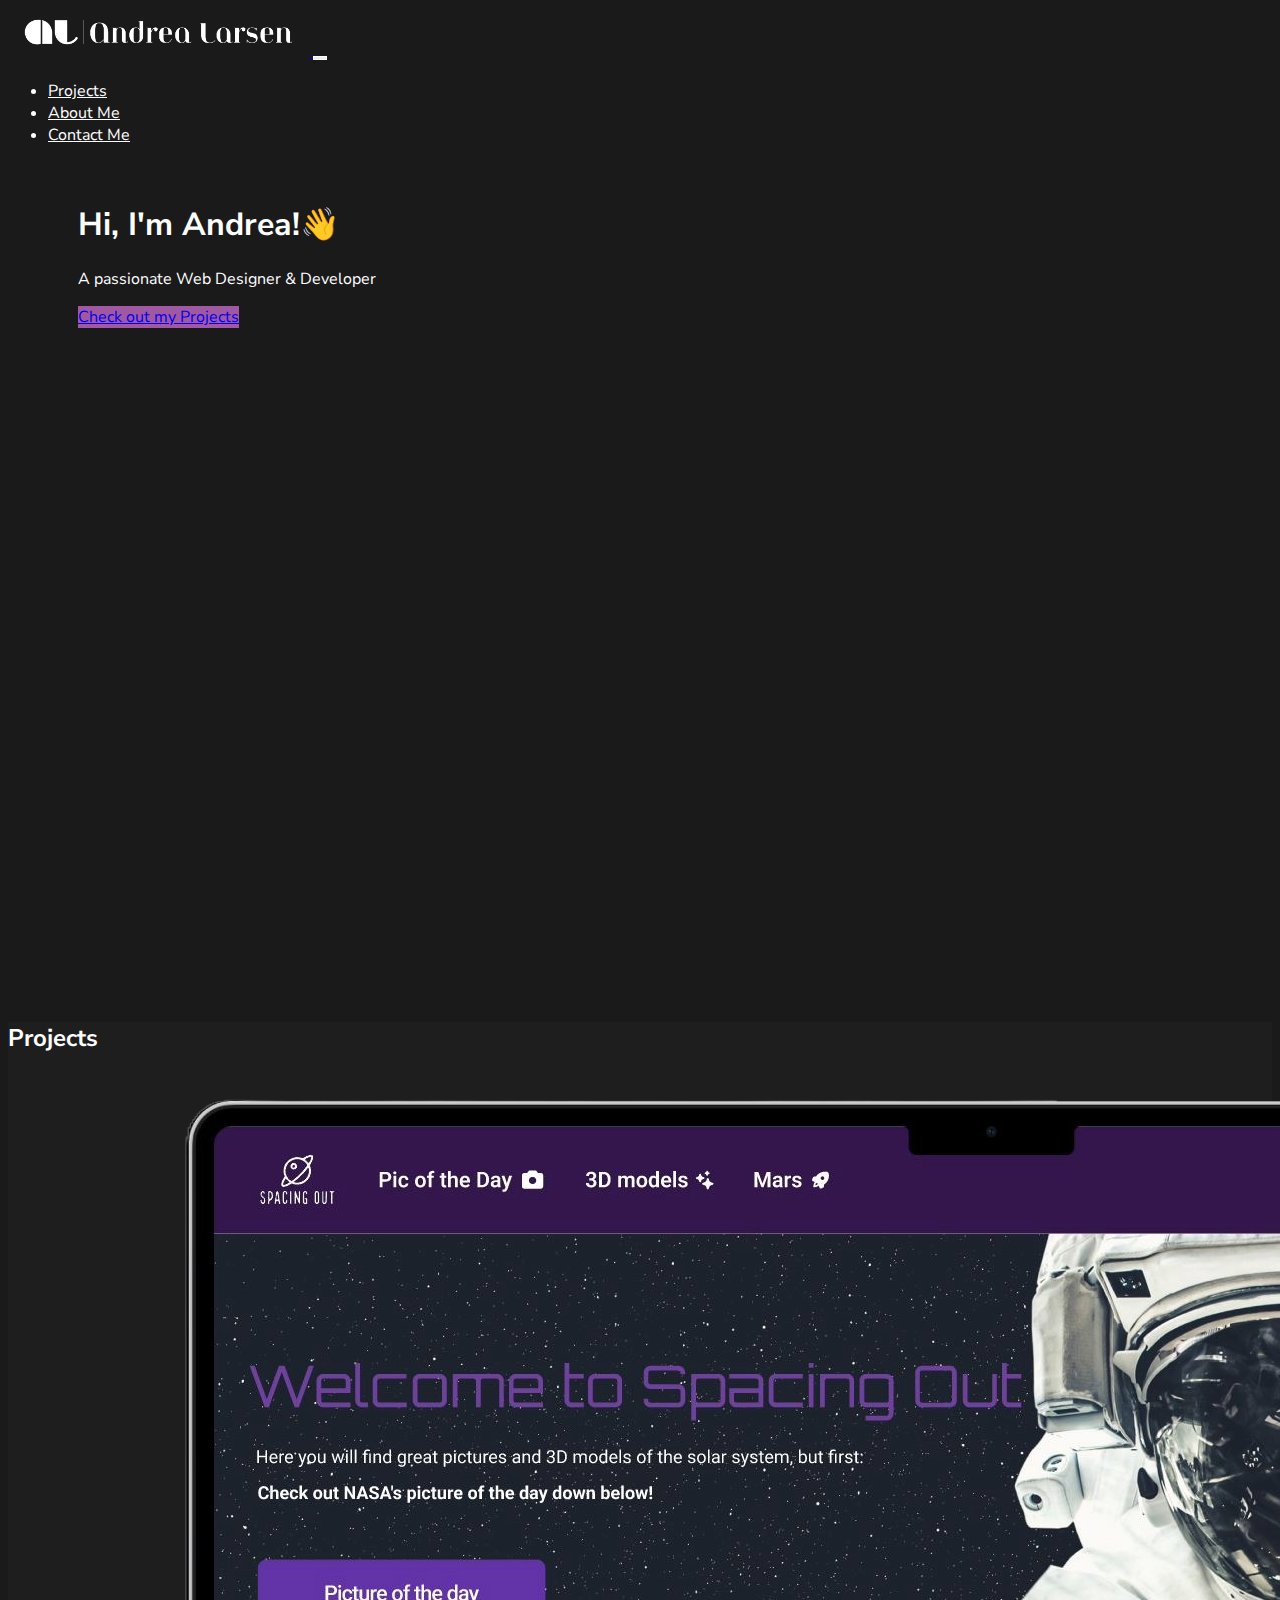
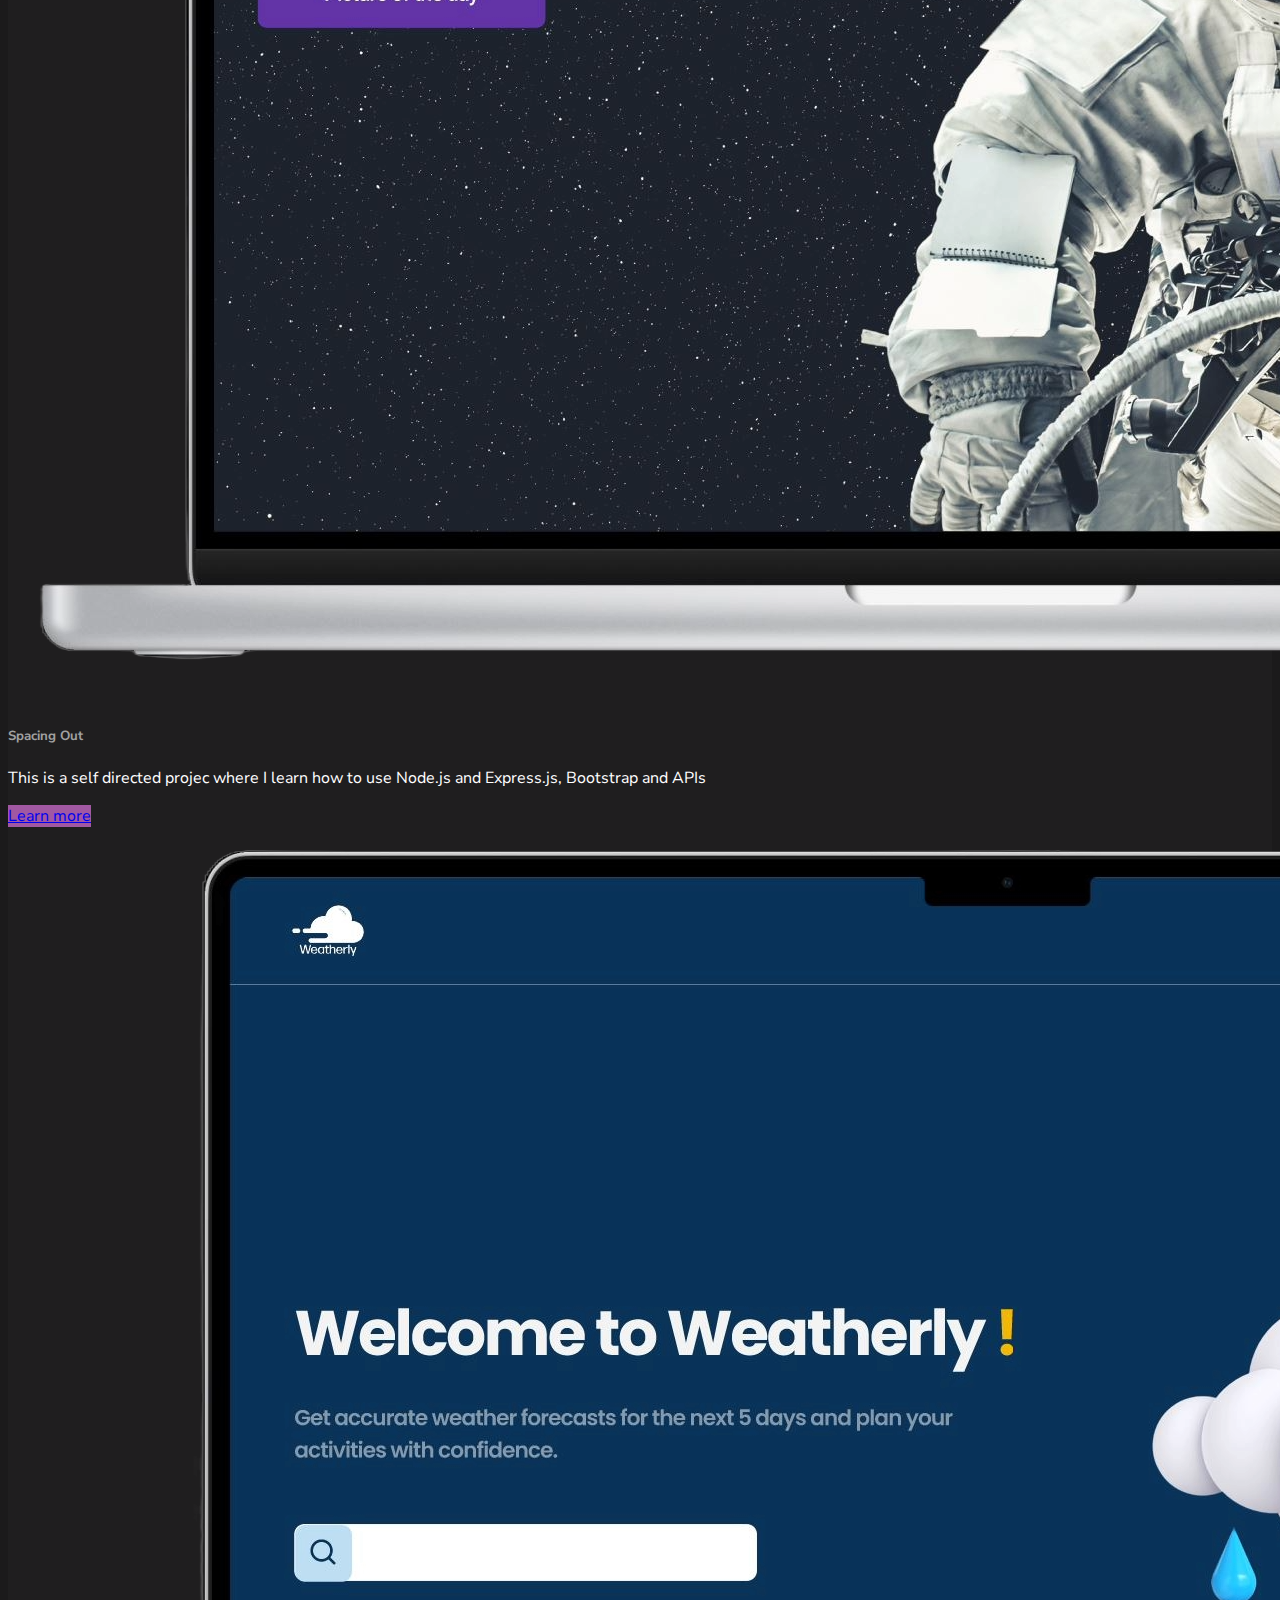
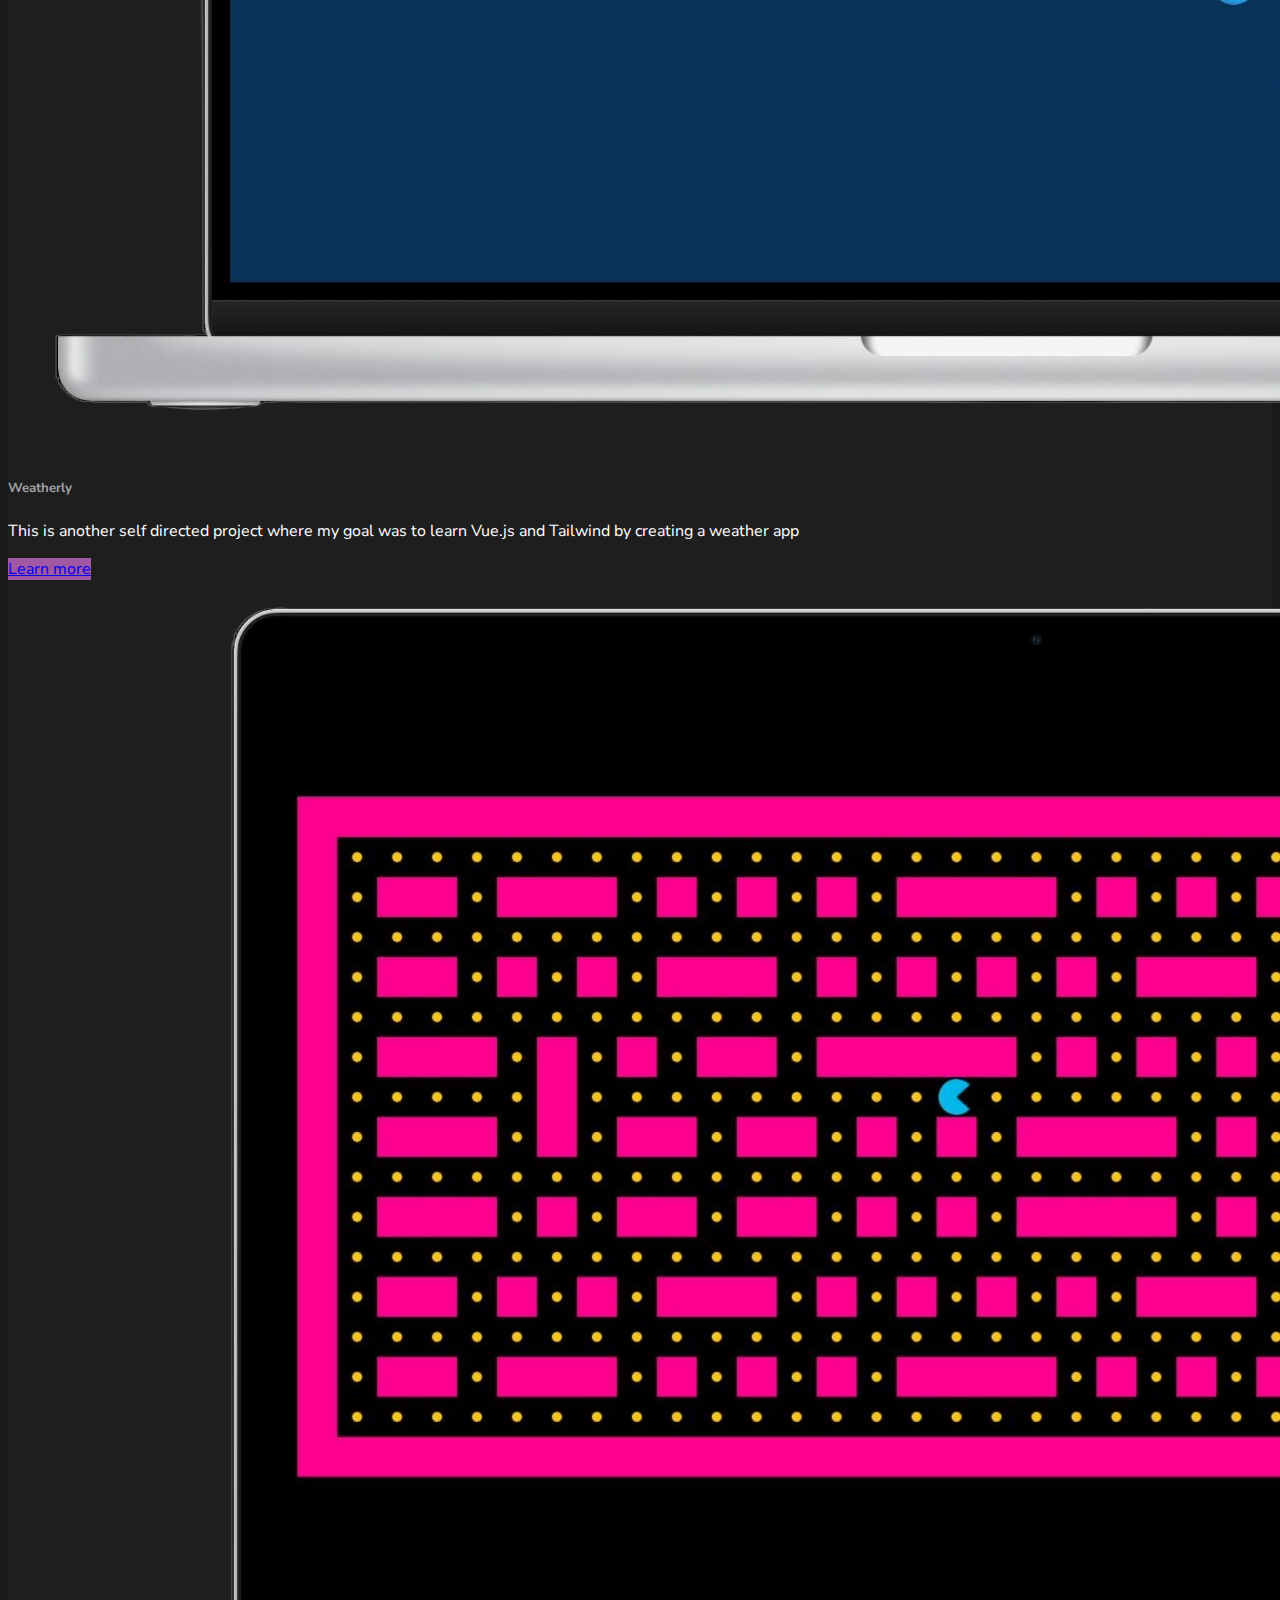
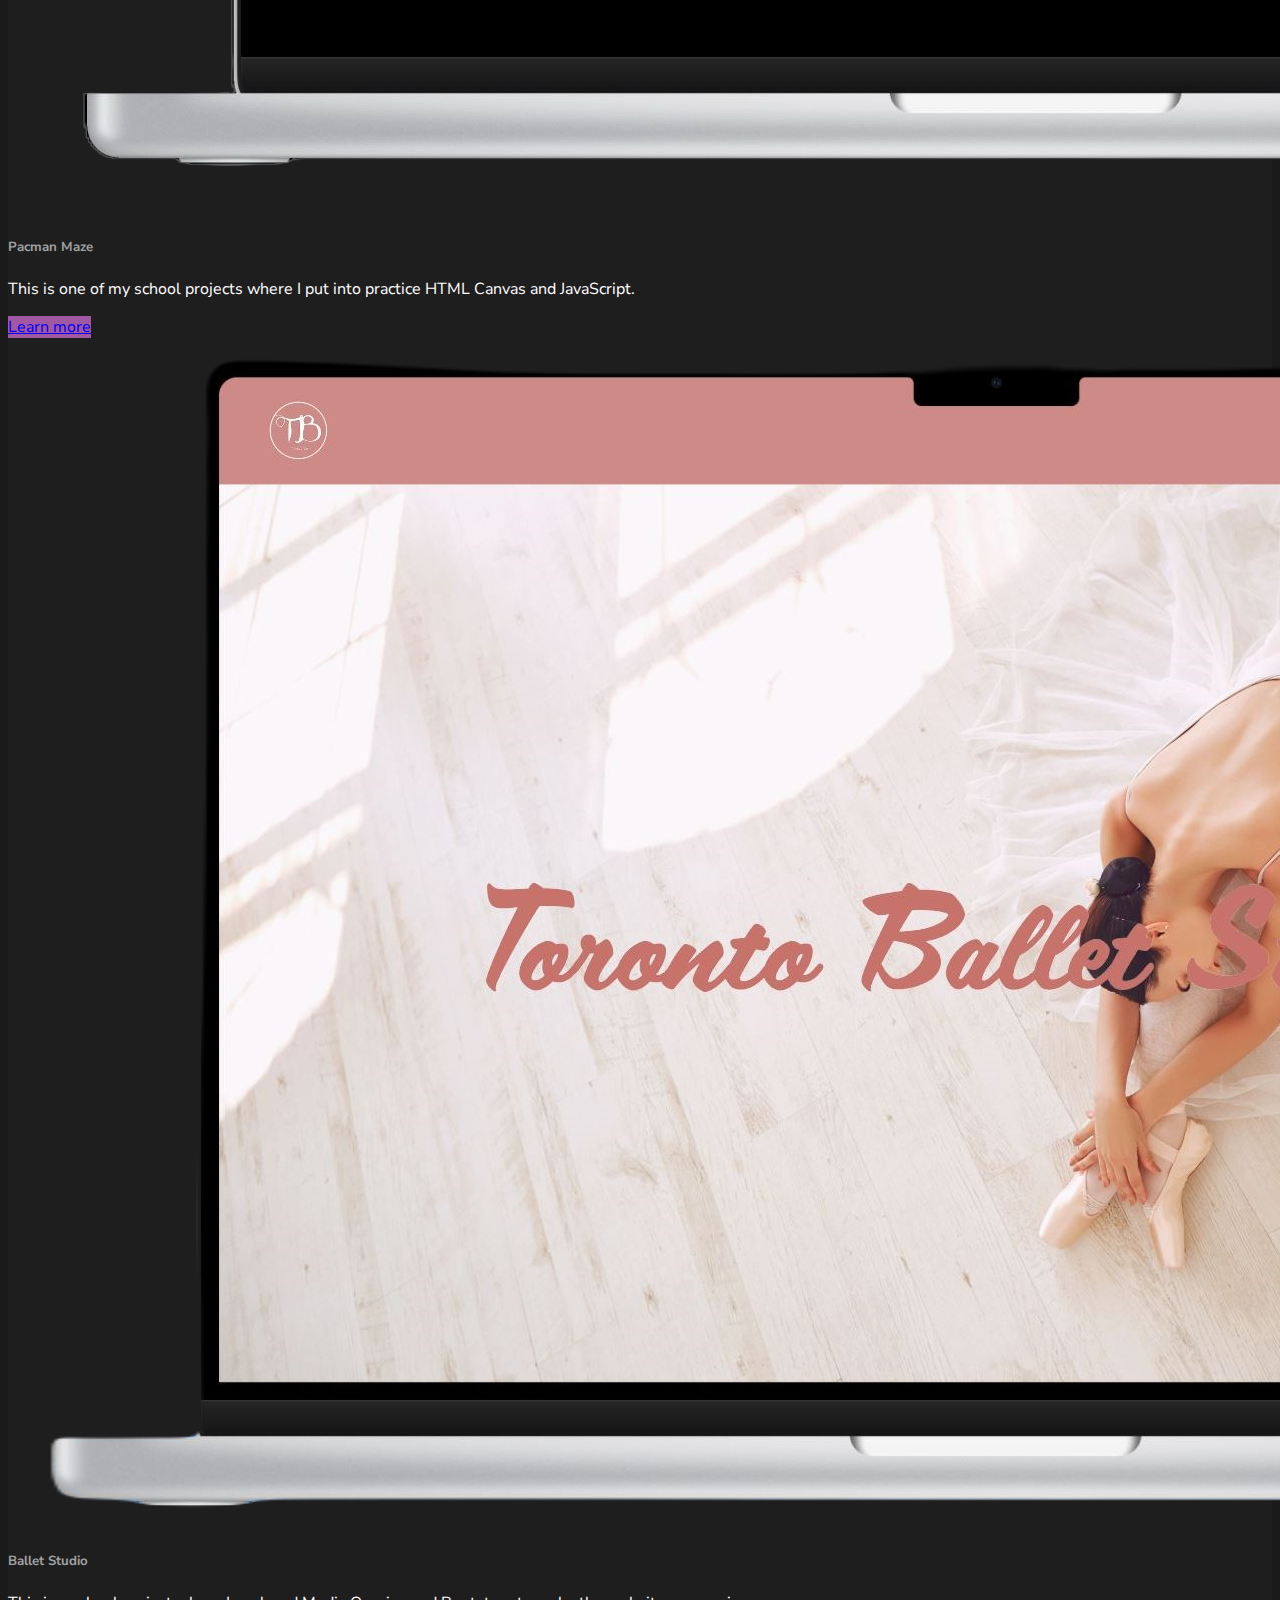
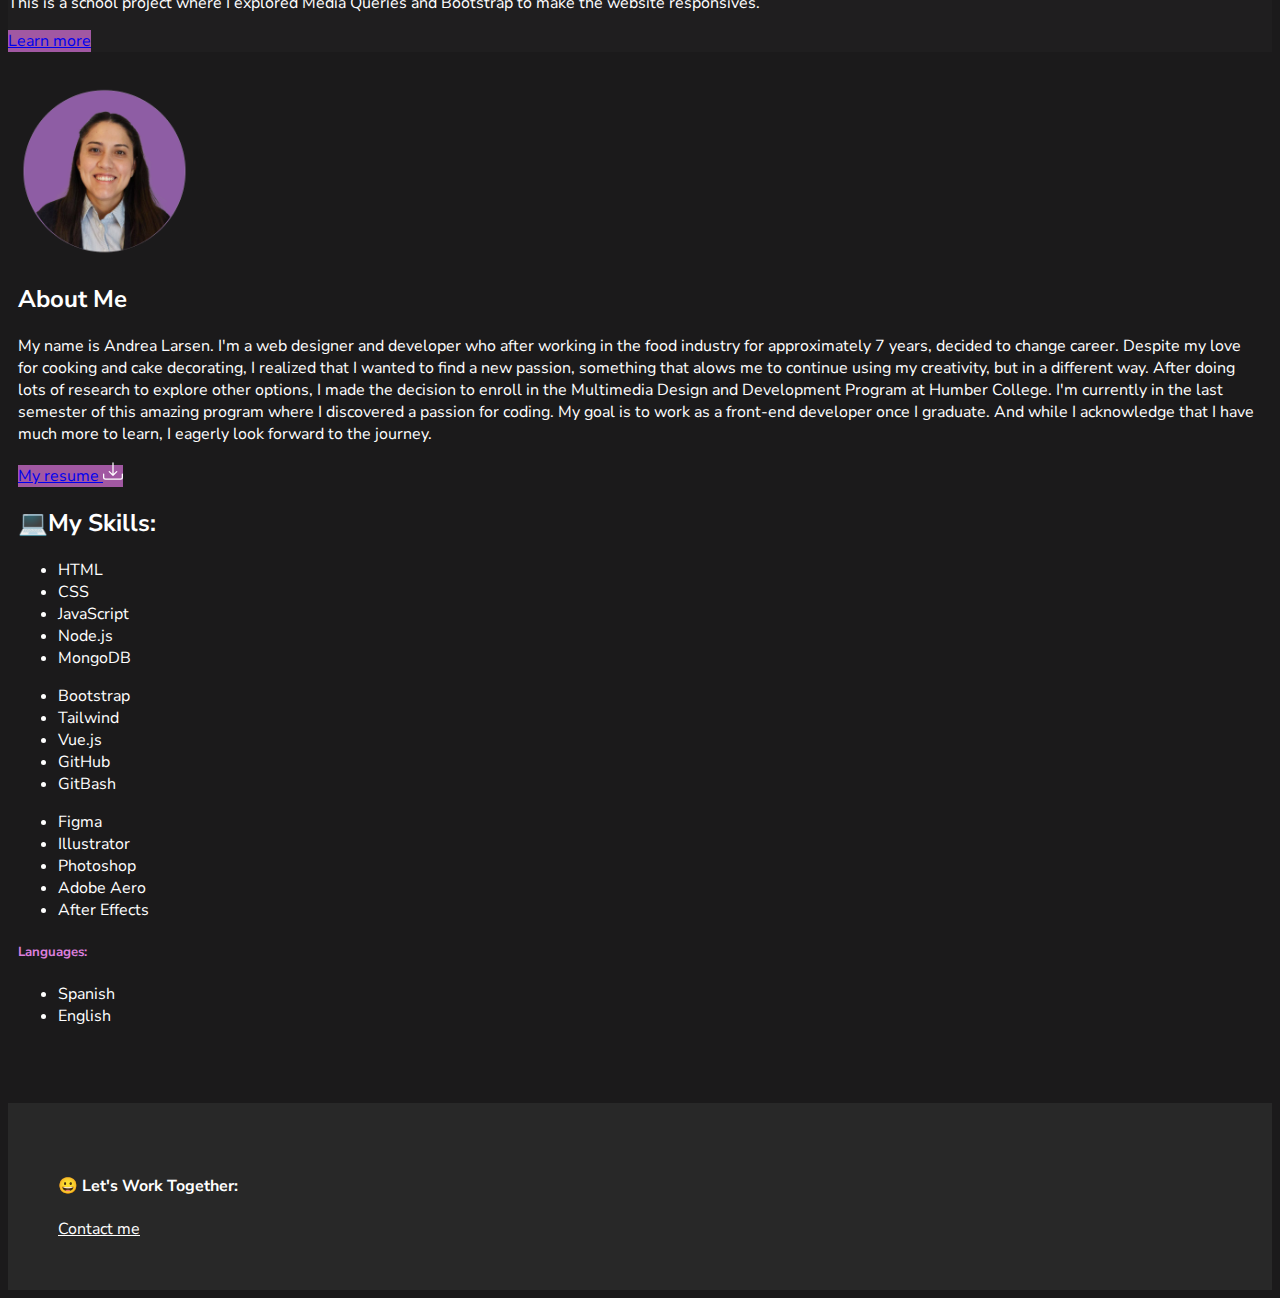
==== commit 21042369: "fixed hero section responsiveness & hid the mail" ====
--- a/index.html
+++ b/index.html
@@ -15,7 +15,8 @@
             <div class="container-fluid">
                 
                 <a class="navbar-brand" href="/">
-                    <img src="assets/logo-white.png" height="50" alt="">
+                    <img class="img-lg" src="assets/logo-white.png" height="50" alt="">
+                    <img class="img-smll" src="assets/logo-al-whitebg.png" height="50" alt="">
                 </a>
                 
               
@@ -220,7 +221,7 @@
             <div class="container" id="contact">
 
                 <h4 class="display-9 text-center">&#128512; Let's Work Together:</h4>
-                <a class="link" href="mailto:info@andrealarsen.dev">info@andrealarsen.dev</a>
+                <a class="link" href="mailto:info@andrealarsen.dev">Contact me</a>
             
                 <div class="mb-4 mt-2">
                     <a class="icon" style="color: #ffffff; font-size: 40px;" href="https://www.linkedin.com/in/andreal-webdev">
--- a/css/style.css
+++ b/css/style.css
@@ -36,6 +36,11 @@
     
 }
 
+.img-smll{
+    display: none;
+    
+}
+
 
 .btn{
     border: black;
@@ -126,7 +131,7 @@
 
 
 .hero-text{
-    margin-left: 150px;
+    margin-left: 50px;
     padding: 20px;
     border-radius: 30px;
     animation: h1 1.8s ease-in-out;
@@ -219,11 +224,11 @@
 
 
 /* media quesries */
-@media (max-width: 576px) {
+@media (max-width: 772px) {
     .hero-section {
         text-align: center;
         background-image: none;
-        height: 30vh;
+        height: 50vh;
     }
     .hero-text {
         margin: auto;
@@ -233,16 +238,23 @@
         height: 30px;
         width: 30px;
     }
-
+    .img-smll{
+        display: flex;
+        
+    }
+    .img-lg{
+        display: none;
+        
+    }
  
   
 }
 
 /* For medium devices */
-@media (min-width: 576px) and (max-width: 768px) {
+@media (min-width: 772px) and (max-width: 883px) {
     .hero-section {
-        text-align: center;
-        height: 30vh;
+        
+        height: 50vh;
         background-size: 300px;
         background-position:right;
         background-repeat: no-repeat;
@@ -252,6 +264,7 @@
     }
     .hero-text {
         margin-left:5px;
+        padding-left: 5px;
     }
     .icon-container svg {
         height: 60px;
@@ -260,14 +273,19 @@
     .animation{
         display: none;
     }
-}
-
-
-@media (min-width: 768px) and (max-width: 940px) {
+    .img-smll{
+        display: none;
+        
+    }
+  
+}
+
+
+@media (min-width: 883px) and (max-width: 1079px) {
 
     .hero-section {
-        text-align: center;
-        height: 50vh;
+        
+        height: 80vh;
         background-size: 500px;
         background-position:right;
         background-repeat: no-repeat;
@@ -279,5 +297,9 @@
         margin-left:5px;
         
     }
+    .img-smll{
+        display: none;
+        
+    }
 
 }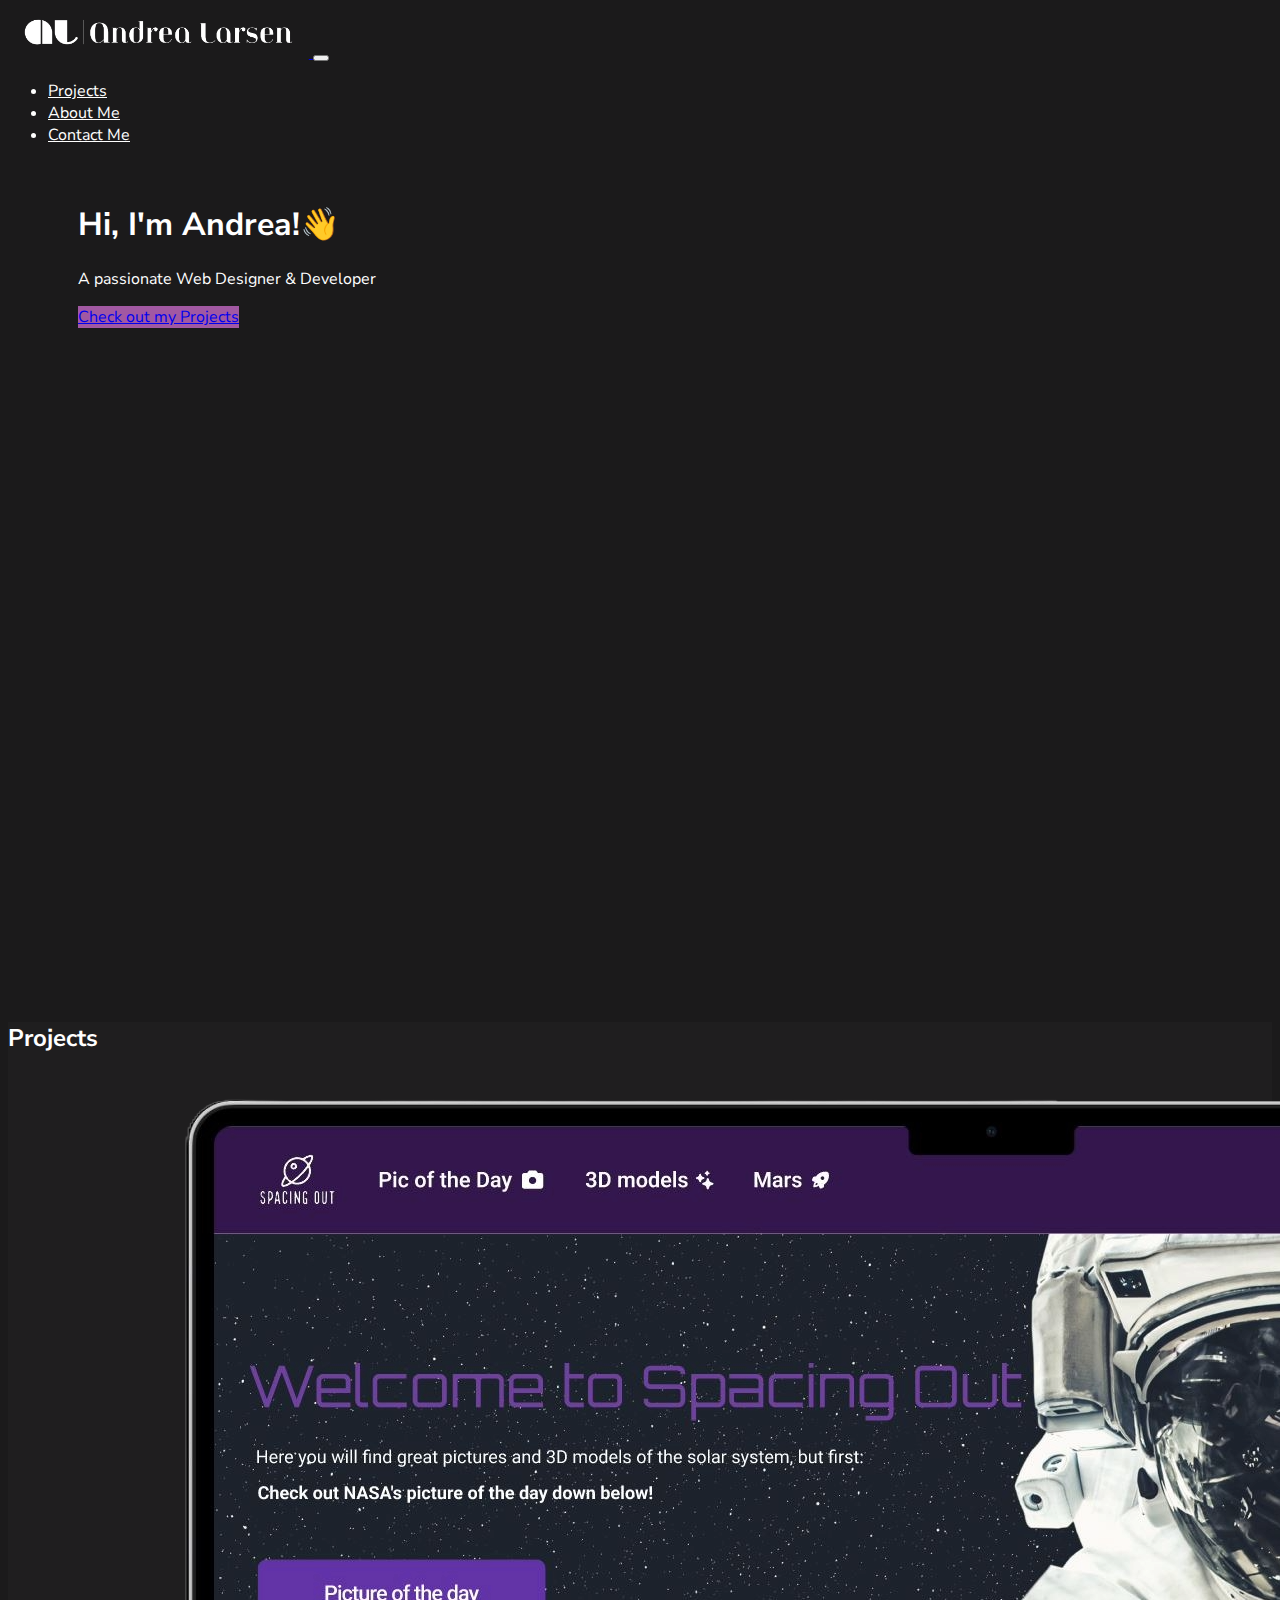
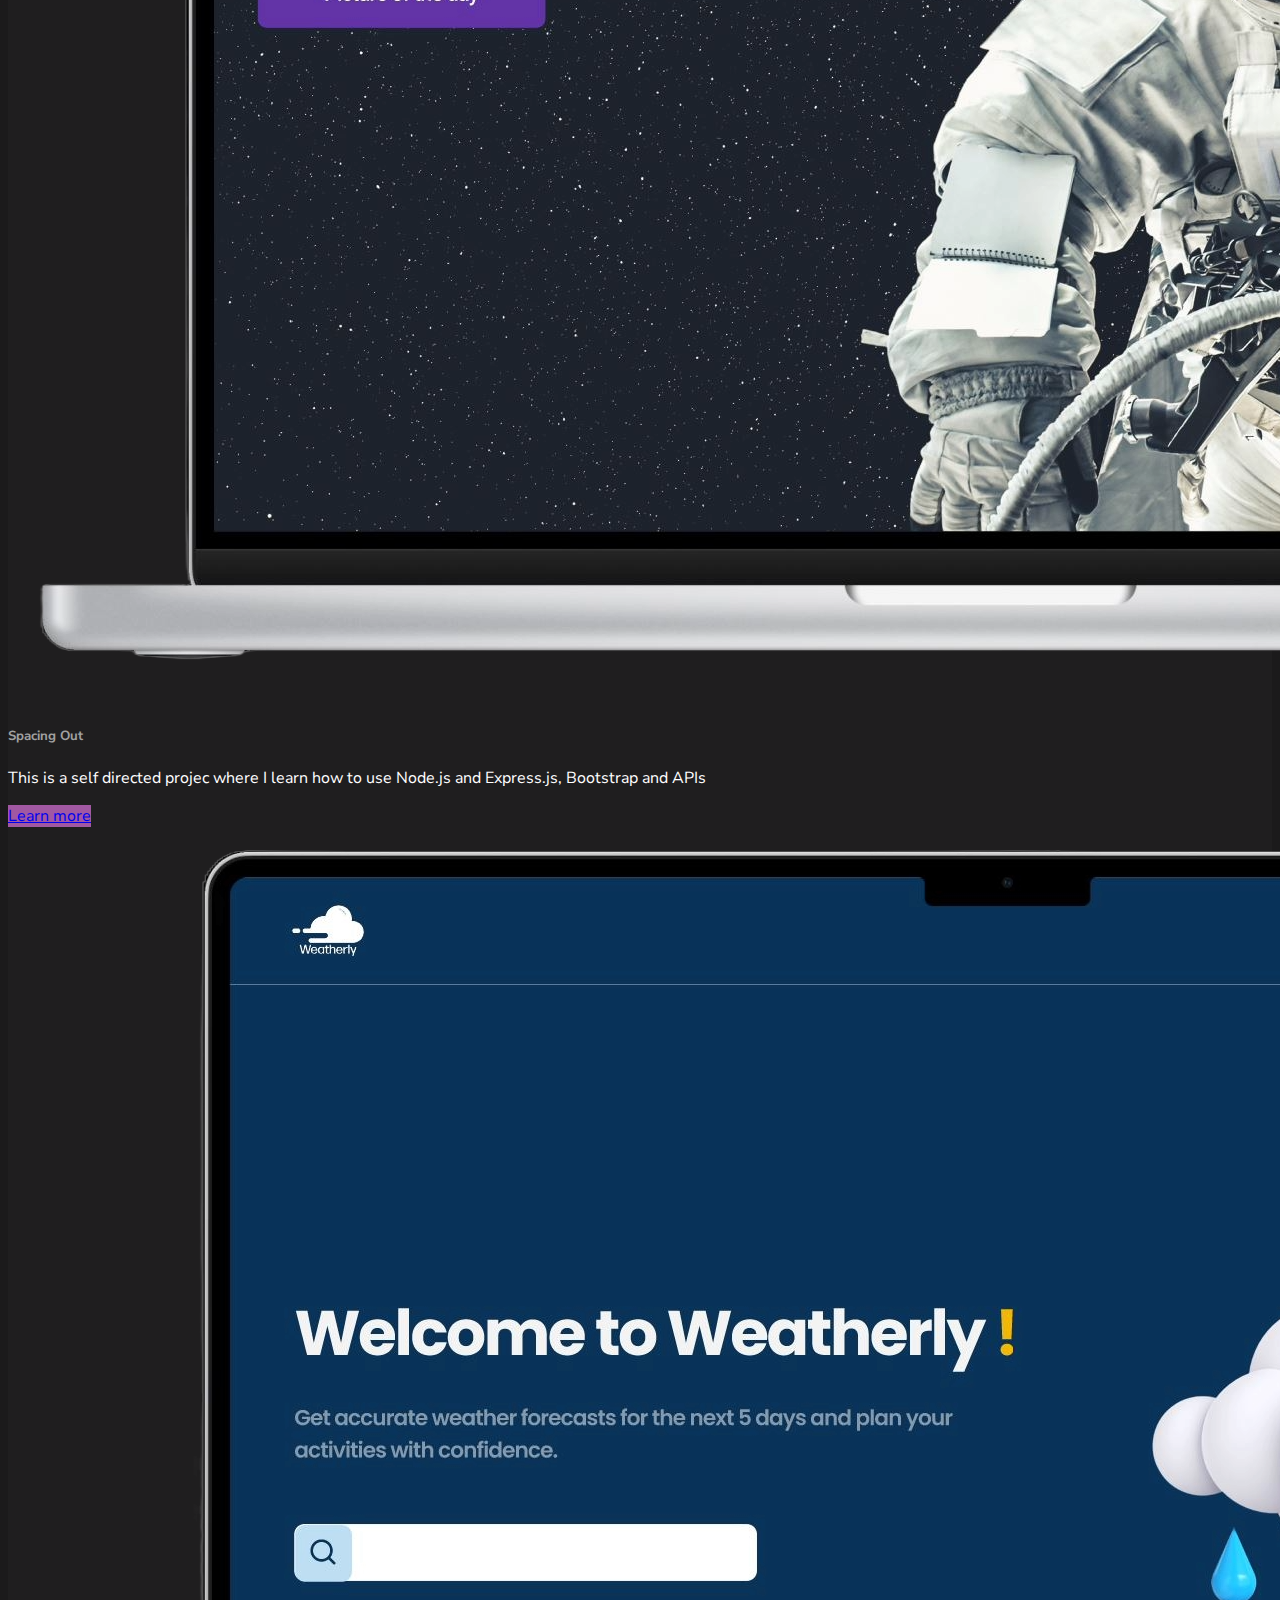
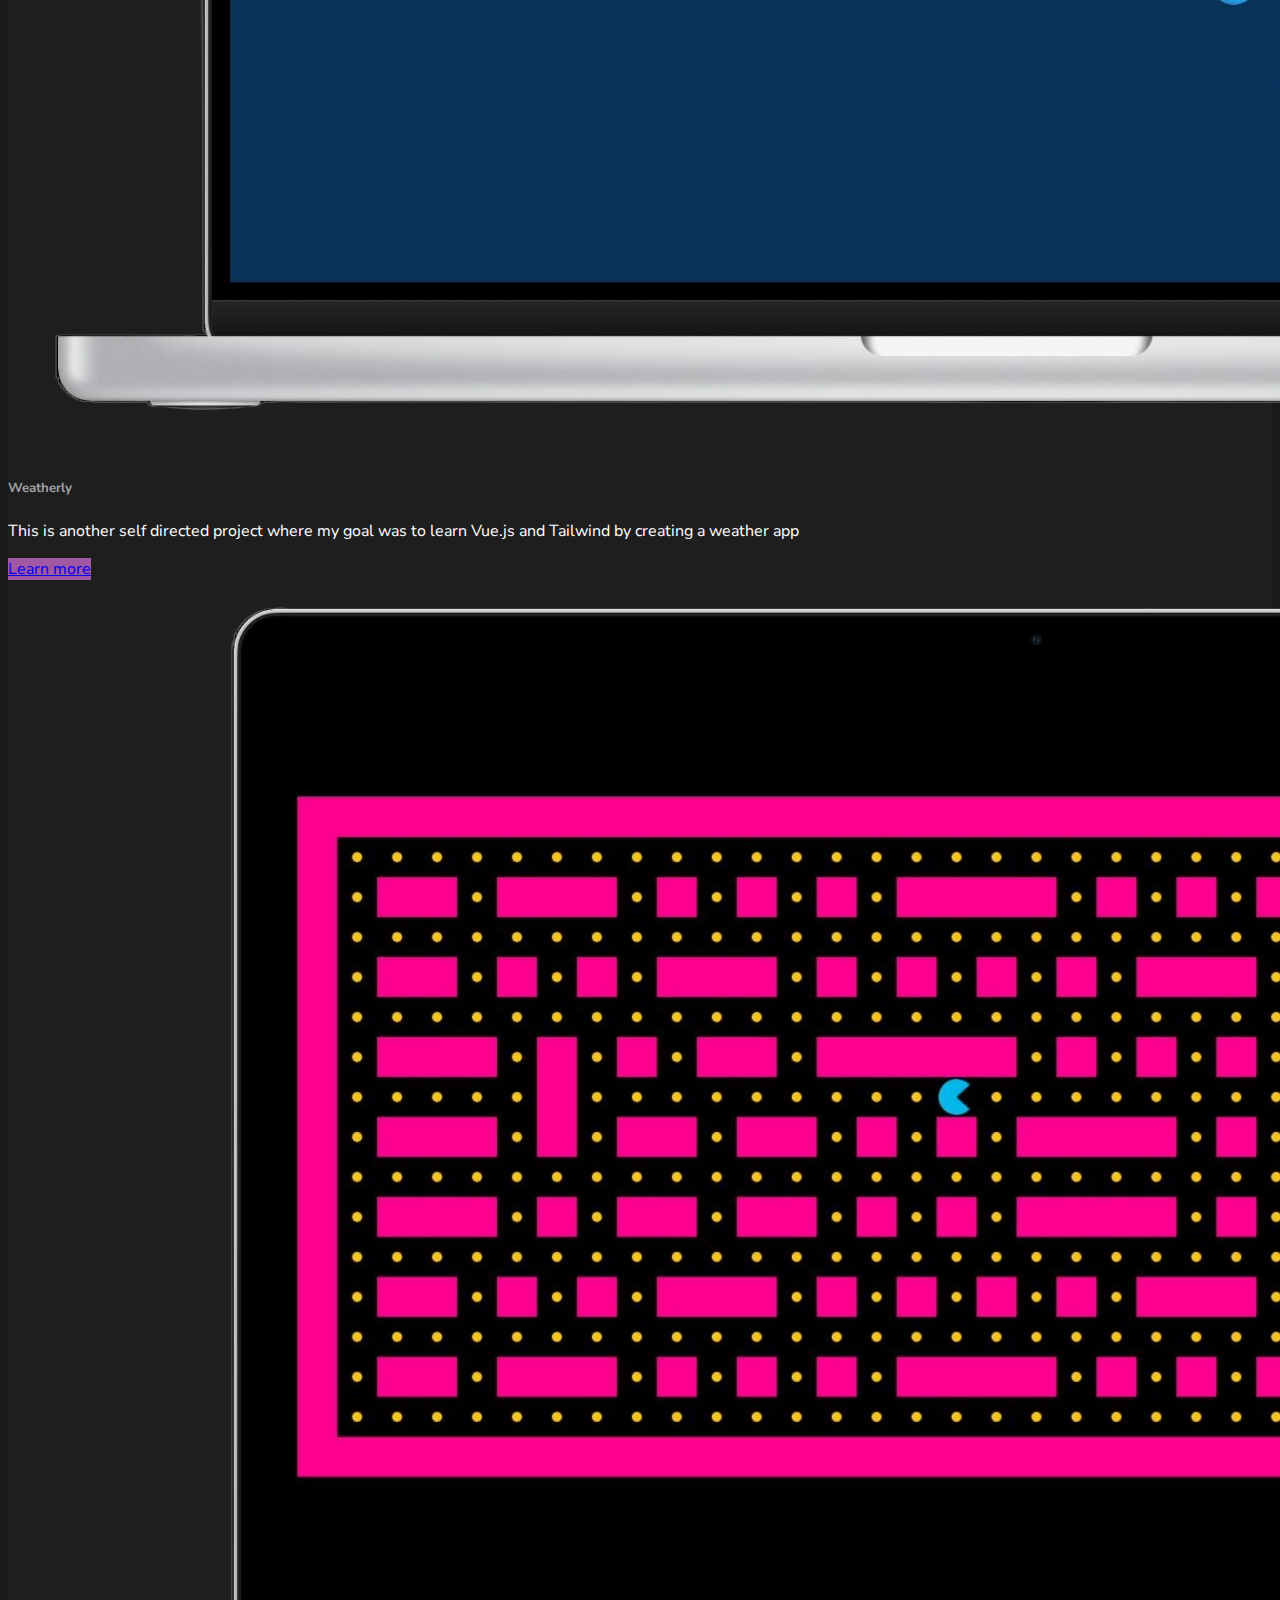
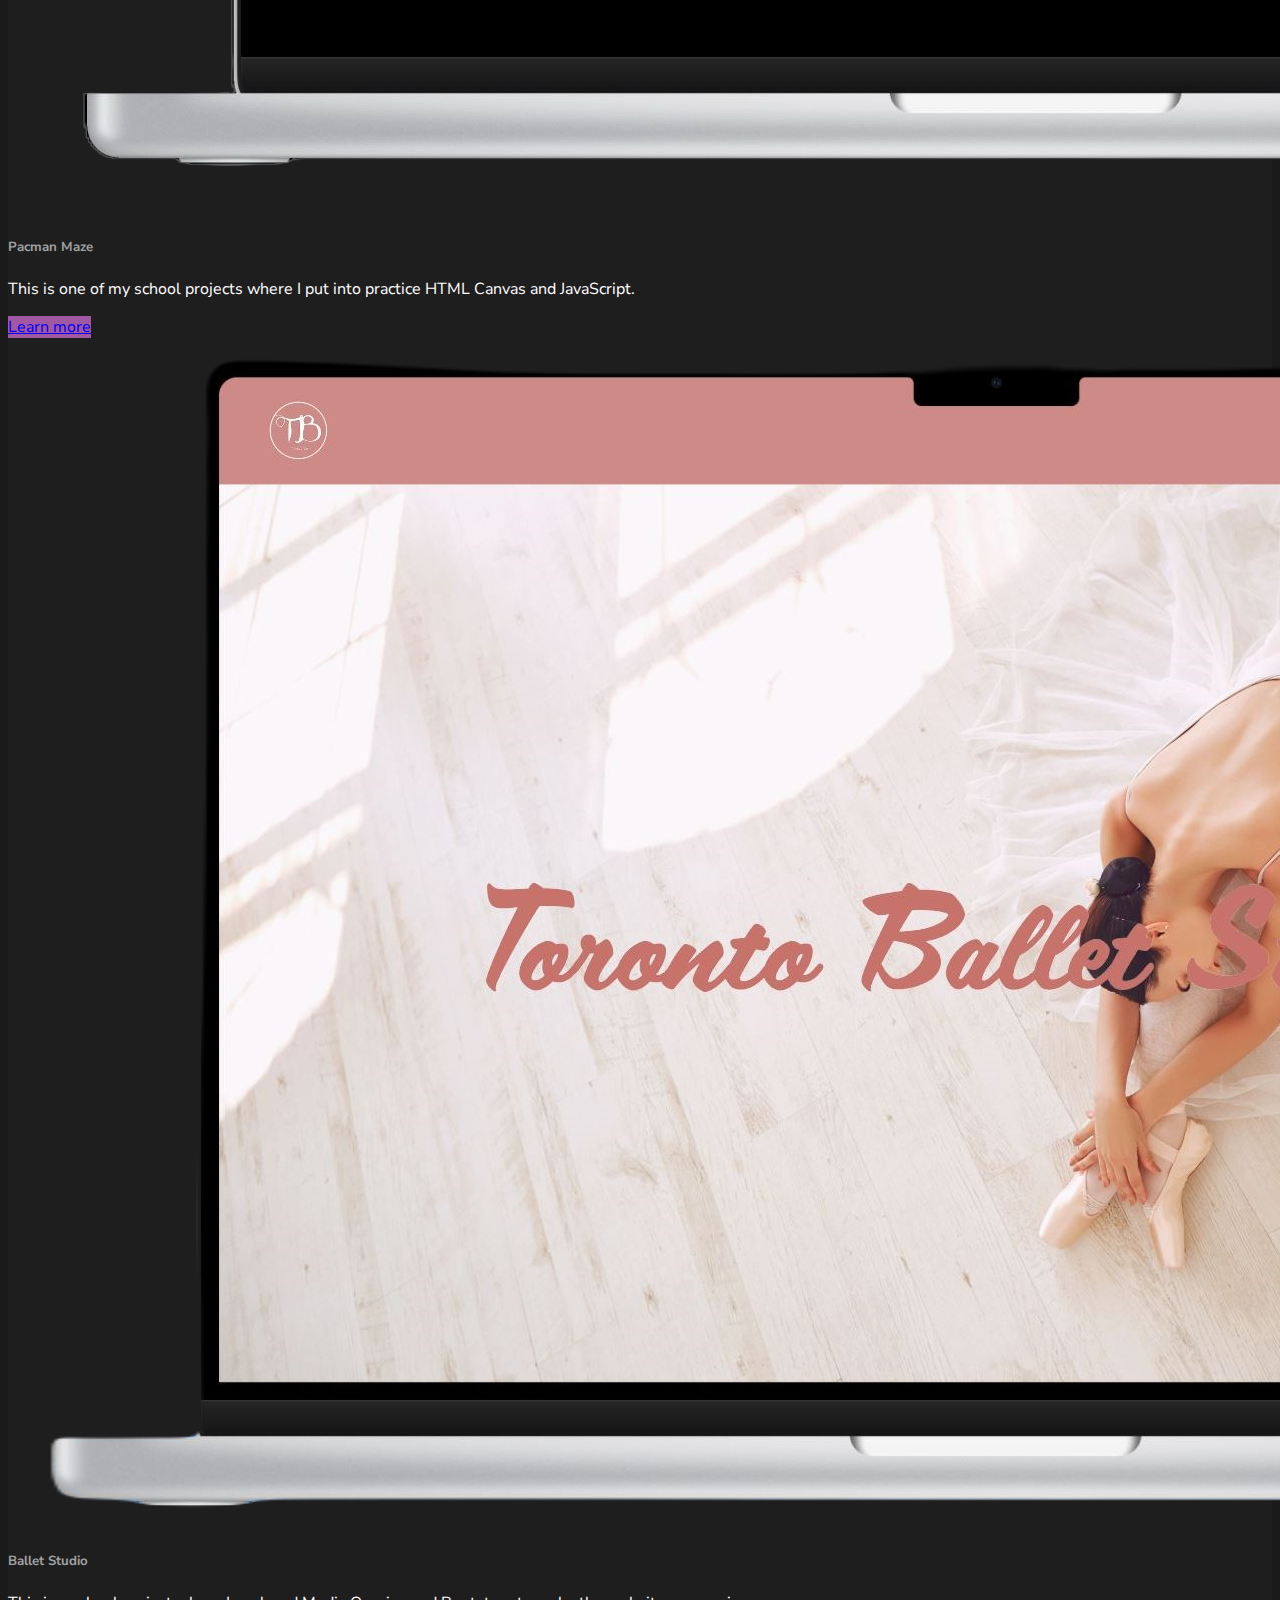
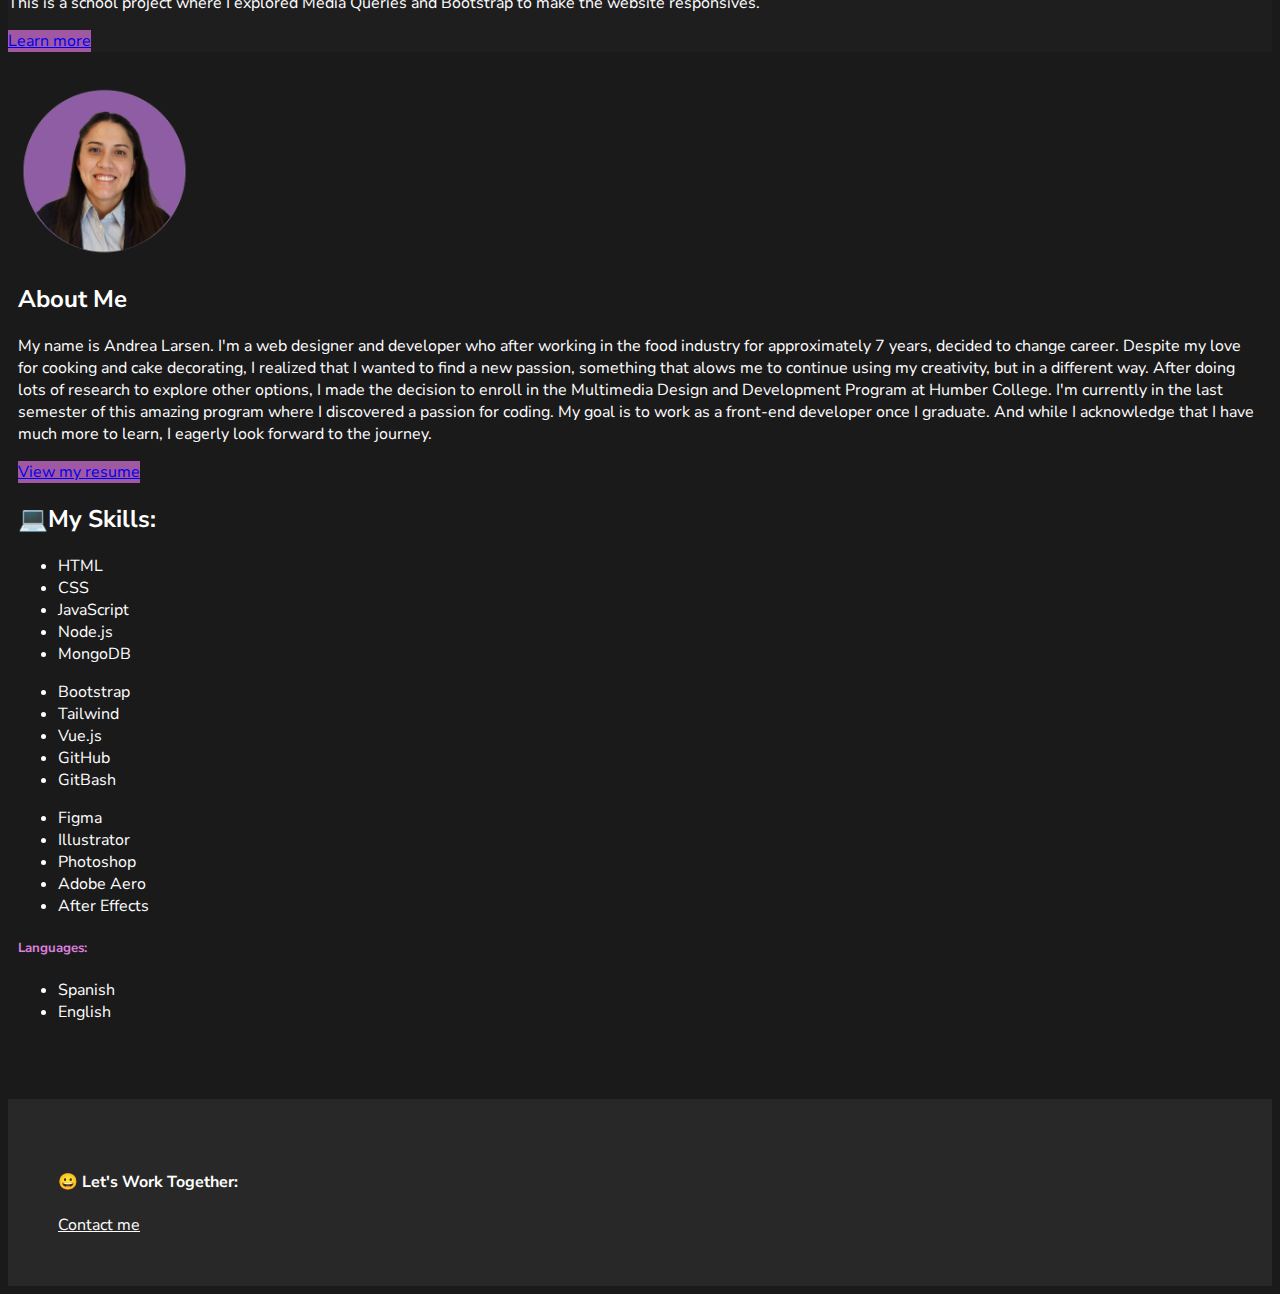
==== commit bdbf2f01: "fixed hamburger menu & no more download for the resume" ====
--- a/index.html
+++ b/index.html
@@ -20,8 +20,8 @@
                 </a>
                 
               
-                <button class="navbar-toggler" style="border:1px solid #ffffff" type="button" data-bs-toggle="collapse" data-bs-target="#navbarNav" aria-controls="navbarNav" aria-expanded="false" aria-label="Toggle navigation">
-                    <span class="navbar-toggler-icon"></span>
+                <button class="navbar-toggler" type="button" data-bs-toggle="collapse" data-bs-target="#navbarNav" aria-controls="navbarNav" aria-expanded="false" aria-label="Toggle navigation">
+                    <i class="fa-solid fa-bars" style="color: #ffffff;"></i>
                 </button>
                 
                 
@@ -151,11 +151,8 @@
                             in the Multimedia Design and Development Program at Humber College. I'm currently in the last semester of this amazing program where I discovered a passion for coding. My goal is to work as a front-end developer once I graduate. And while I acknowledge that I have much more to learn, I eagerly look forward to the journey.
                         </p>
 
-                        <a class="btn btn-primary btn-block btn" style="background-color: #a158a2; border: 0 !important;" role="button" href="assets/resume.pdf" download="AndreaLarsen-resume">My resume
-                            <svg xmlns="http://www.w3.org/2000/svg" width="20" height="20" fill="#fff" class="bi bi-download" viewBox="0 0 16 16">
-                                <path d="M.5 9.9a.5.5 0 0 1 .5.5v2.5a1 1 0 0 0 1 1h12a1 1 0 0 0 1-1v-2.5a.5.5 0 0 1 1 0v2.5a2 2 0 0 1-2 2H2a2 2 0 0 1-2-2v-2.5a.5.5 0 0 1 .5-.5"/>
-                                <path d="M7.646 11.854a.5.5 0 0 0 .708 0l3-3a.5.5 0 0 0-.708-.708L8.5 10.293V1.5a.5.5 0 0 0-1 0v8.793L5.354 8.146a.5.5 0 1 0-.708.708z"/>
-                            </svg>
+                        <a class="btn btn-primary btn-block btn" style="background-color: #a158a2; border: 0 !important;" role="button" href="assets/resume.pdf">View my resume
+                           
                         </a>
 
                         
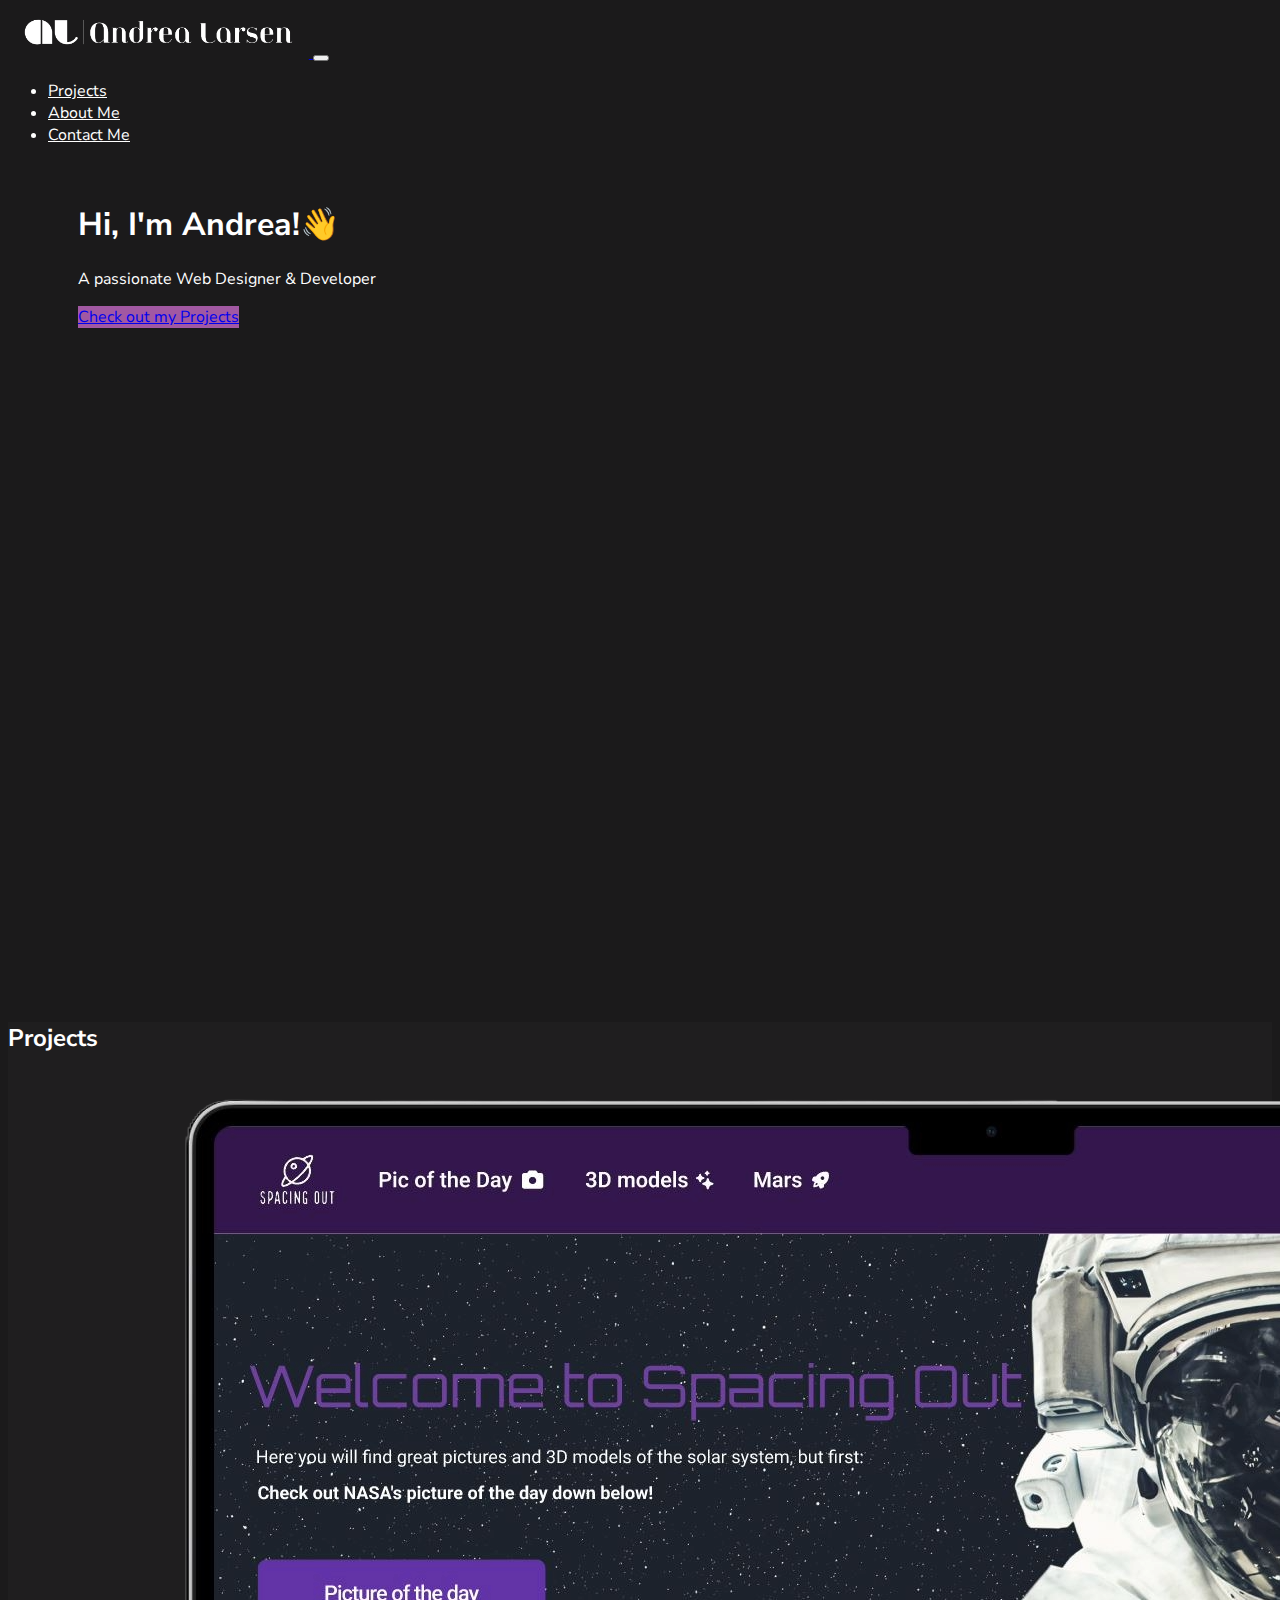
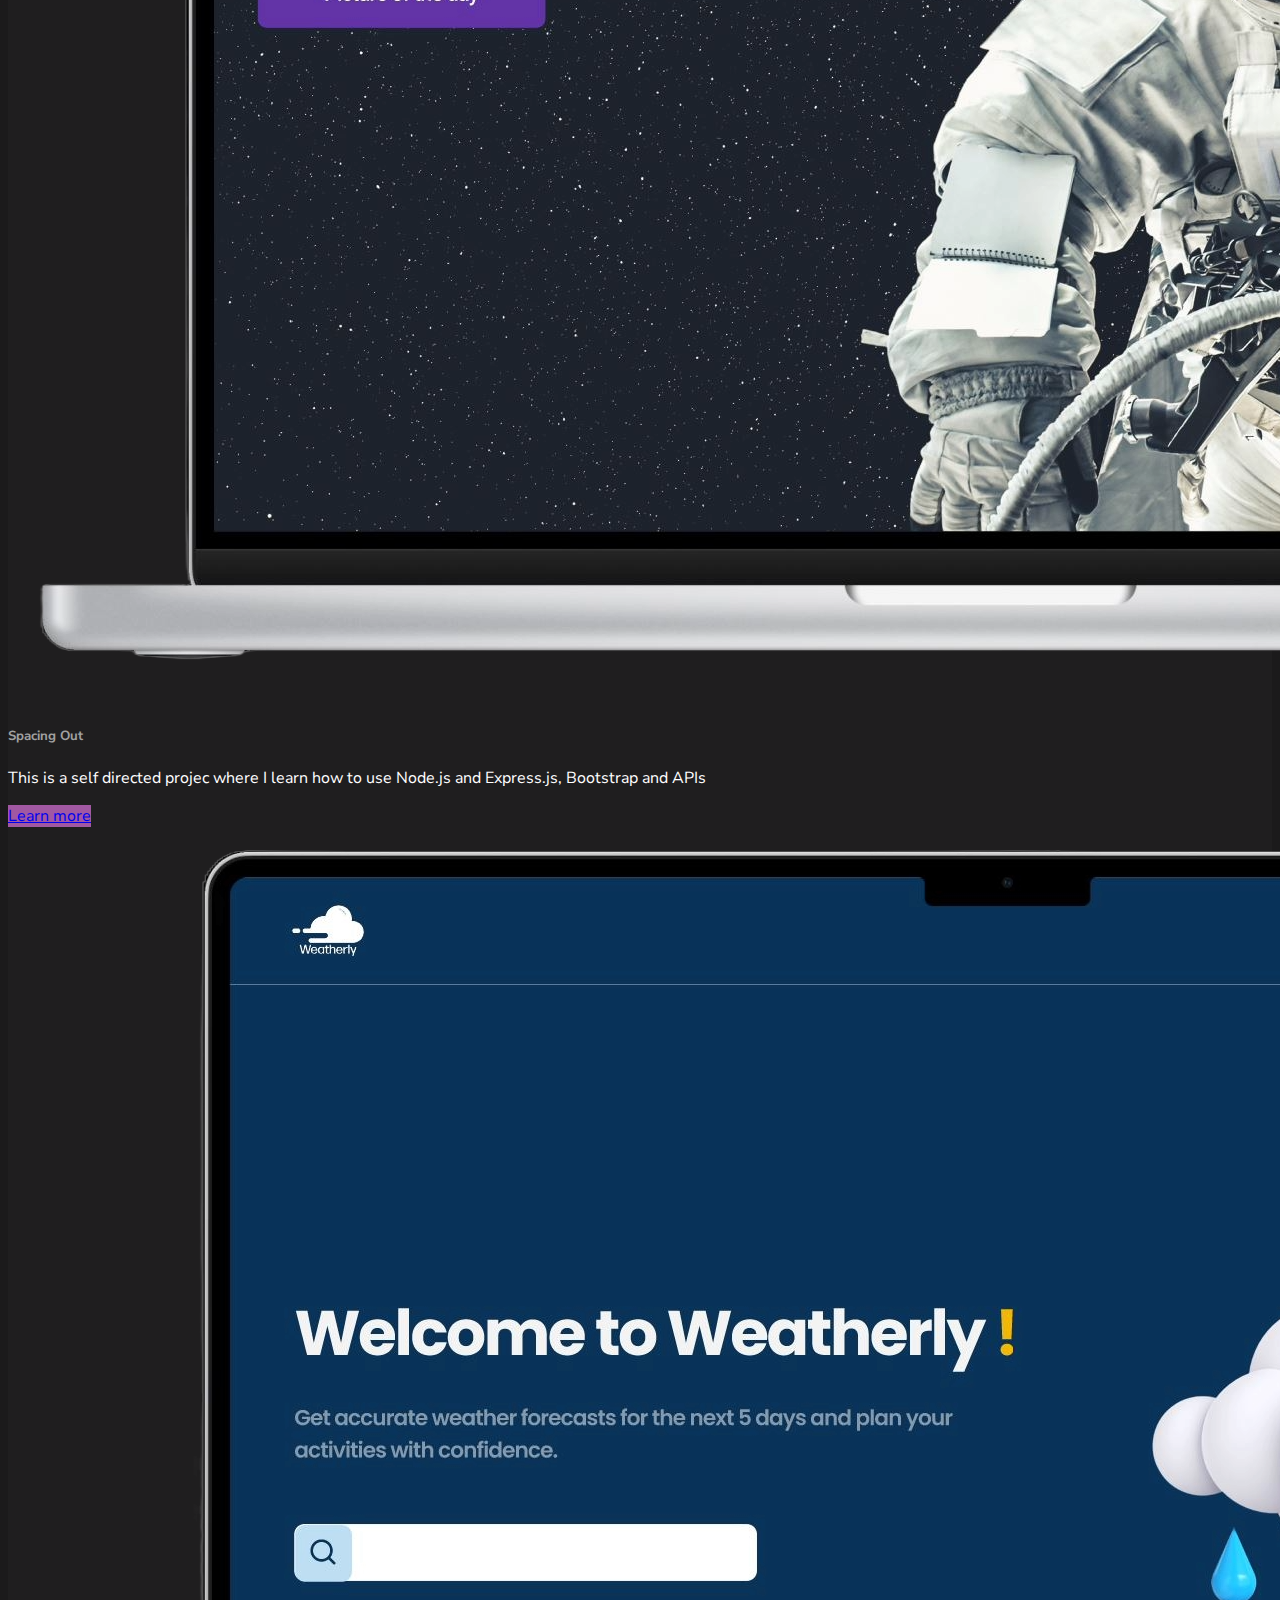
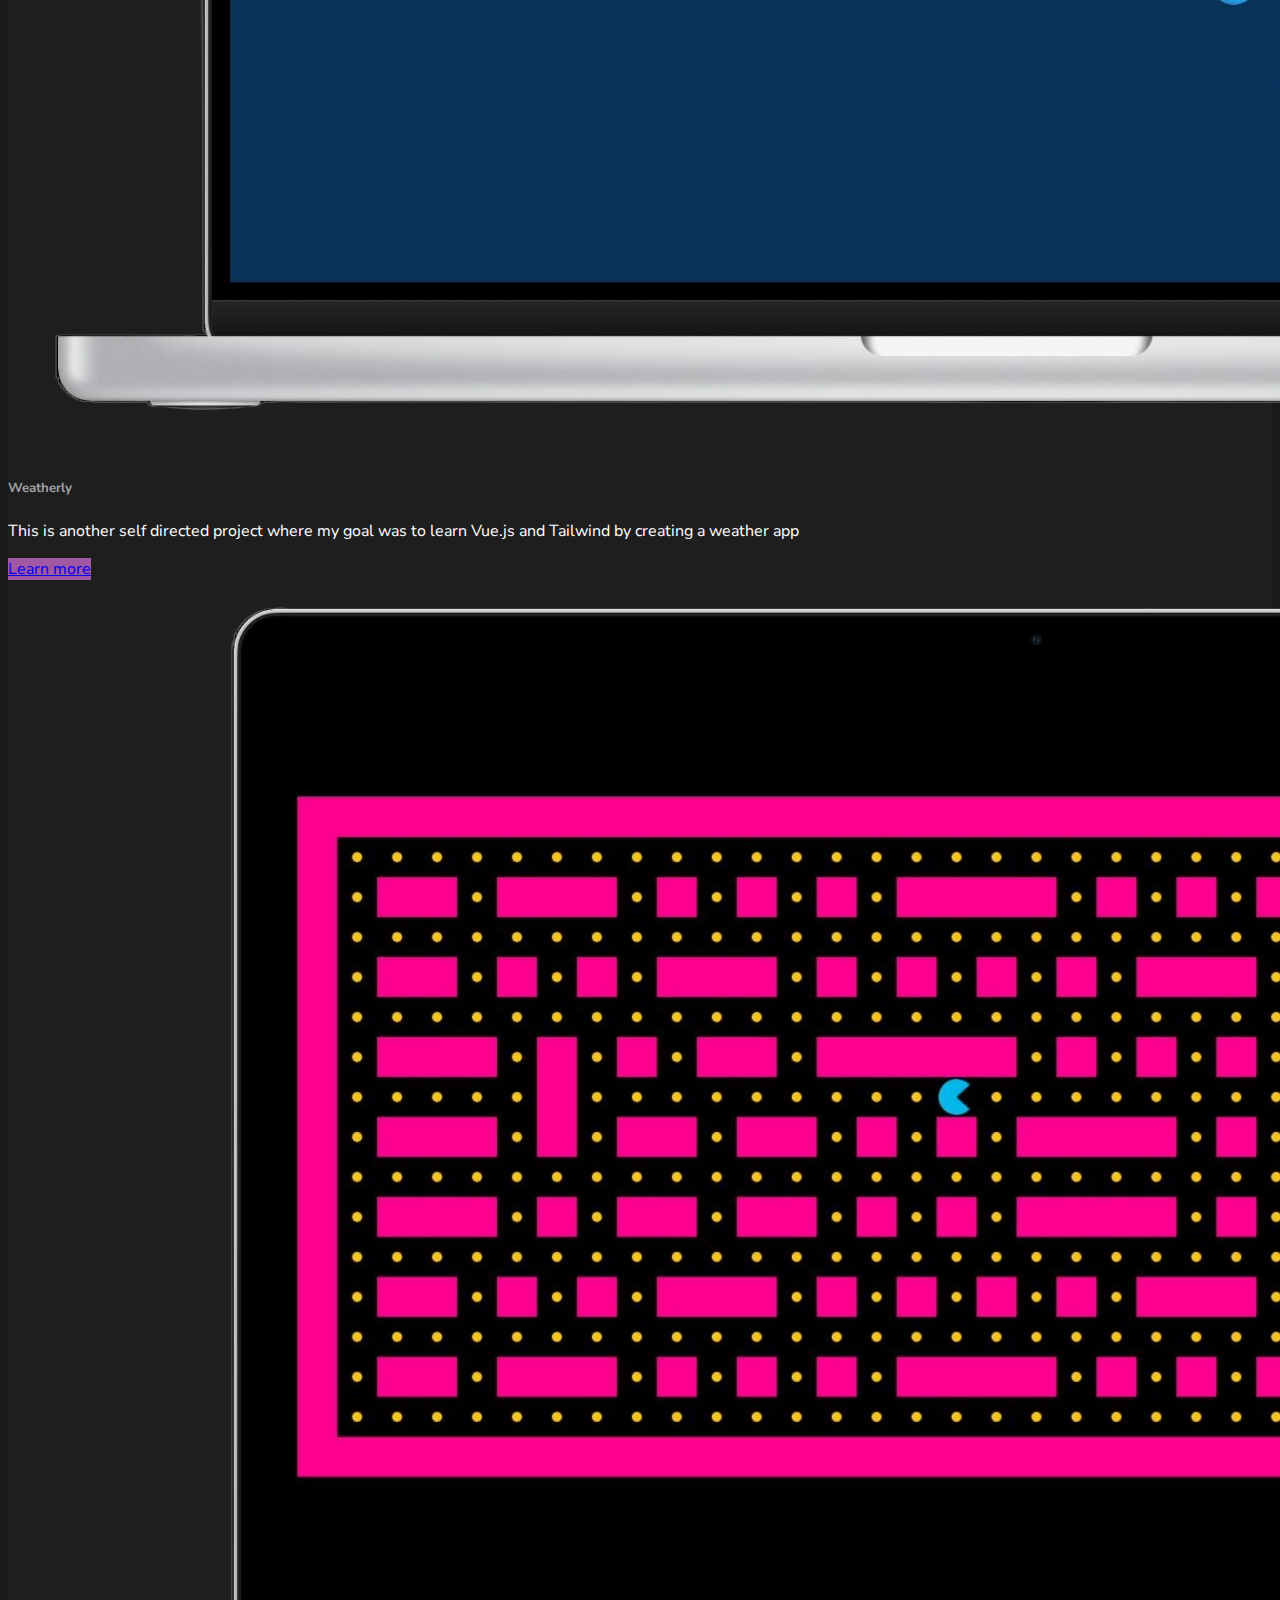
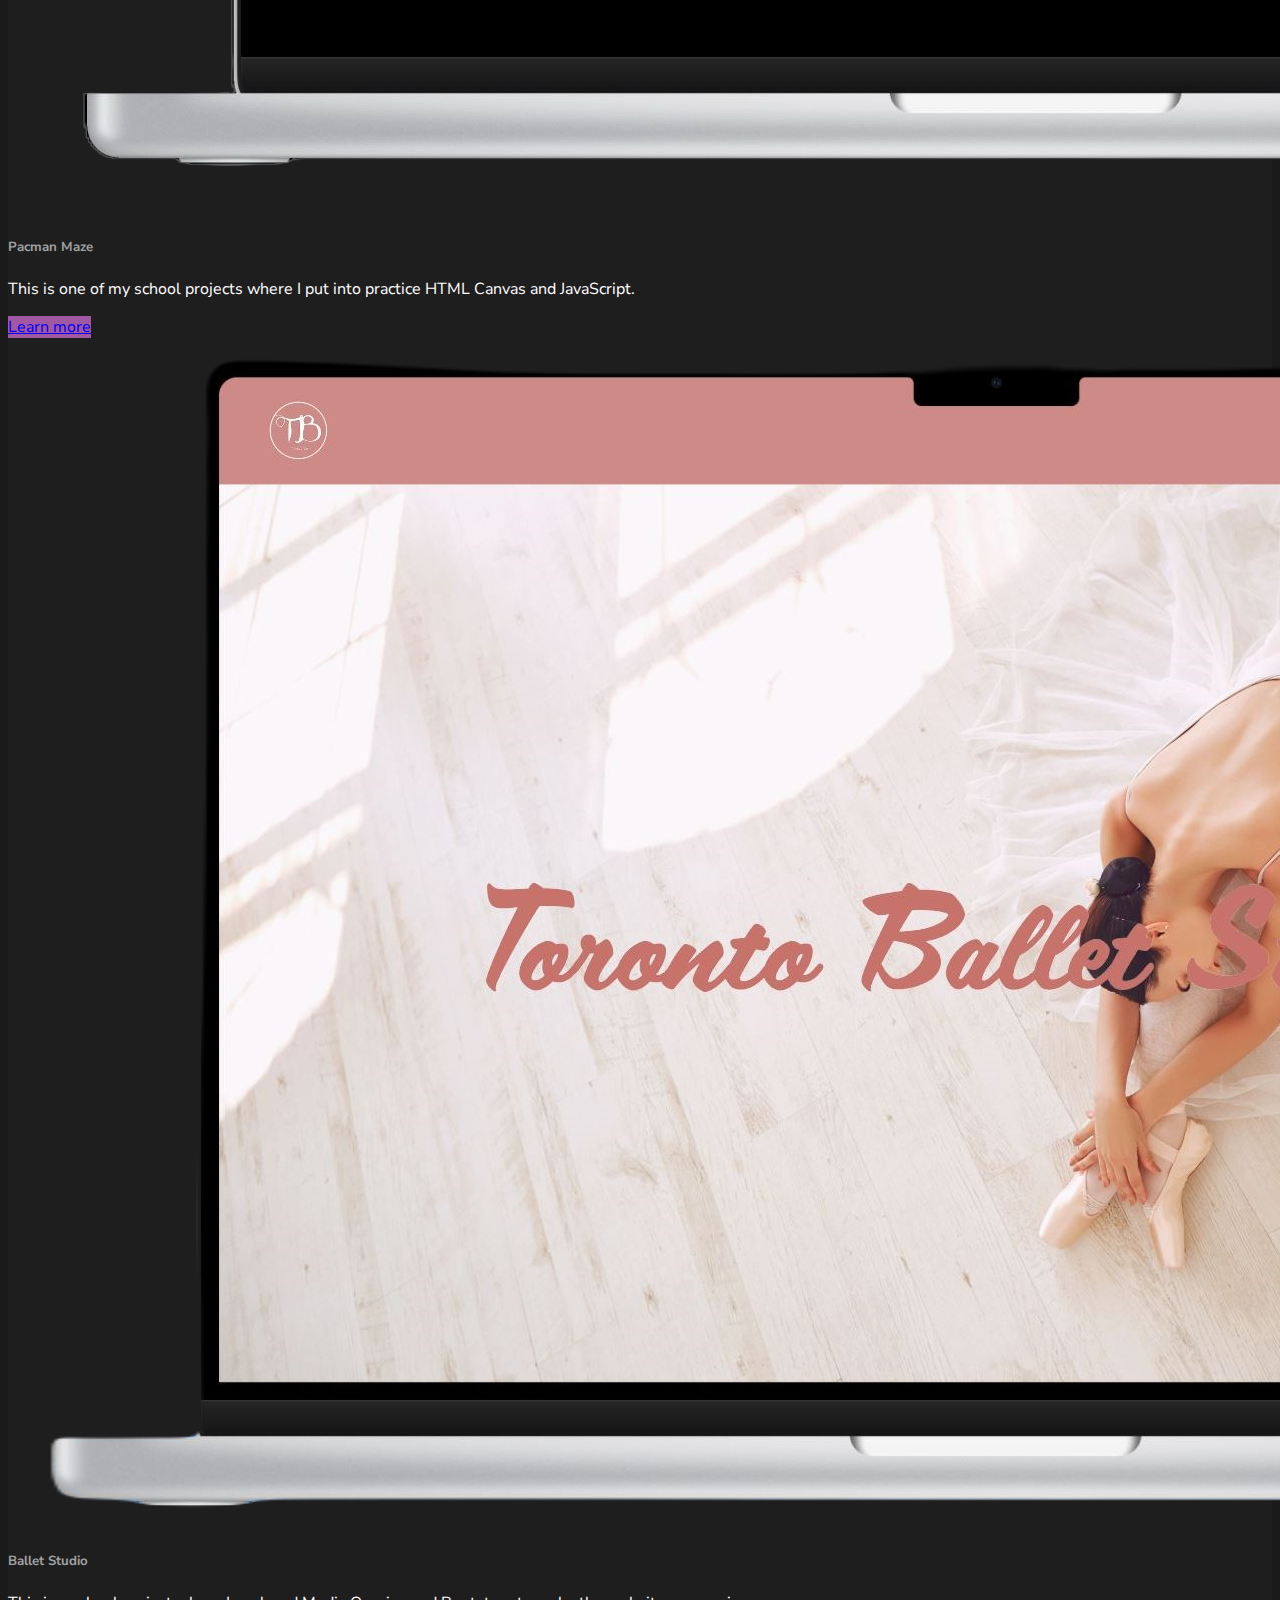
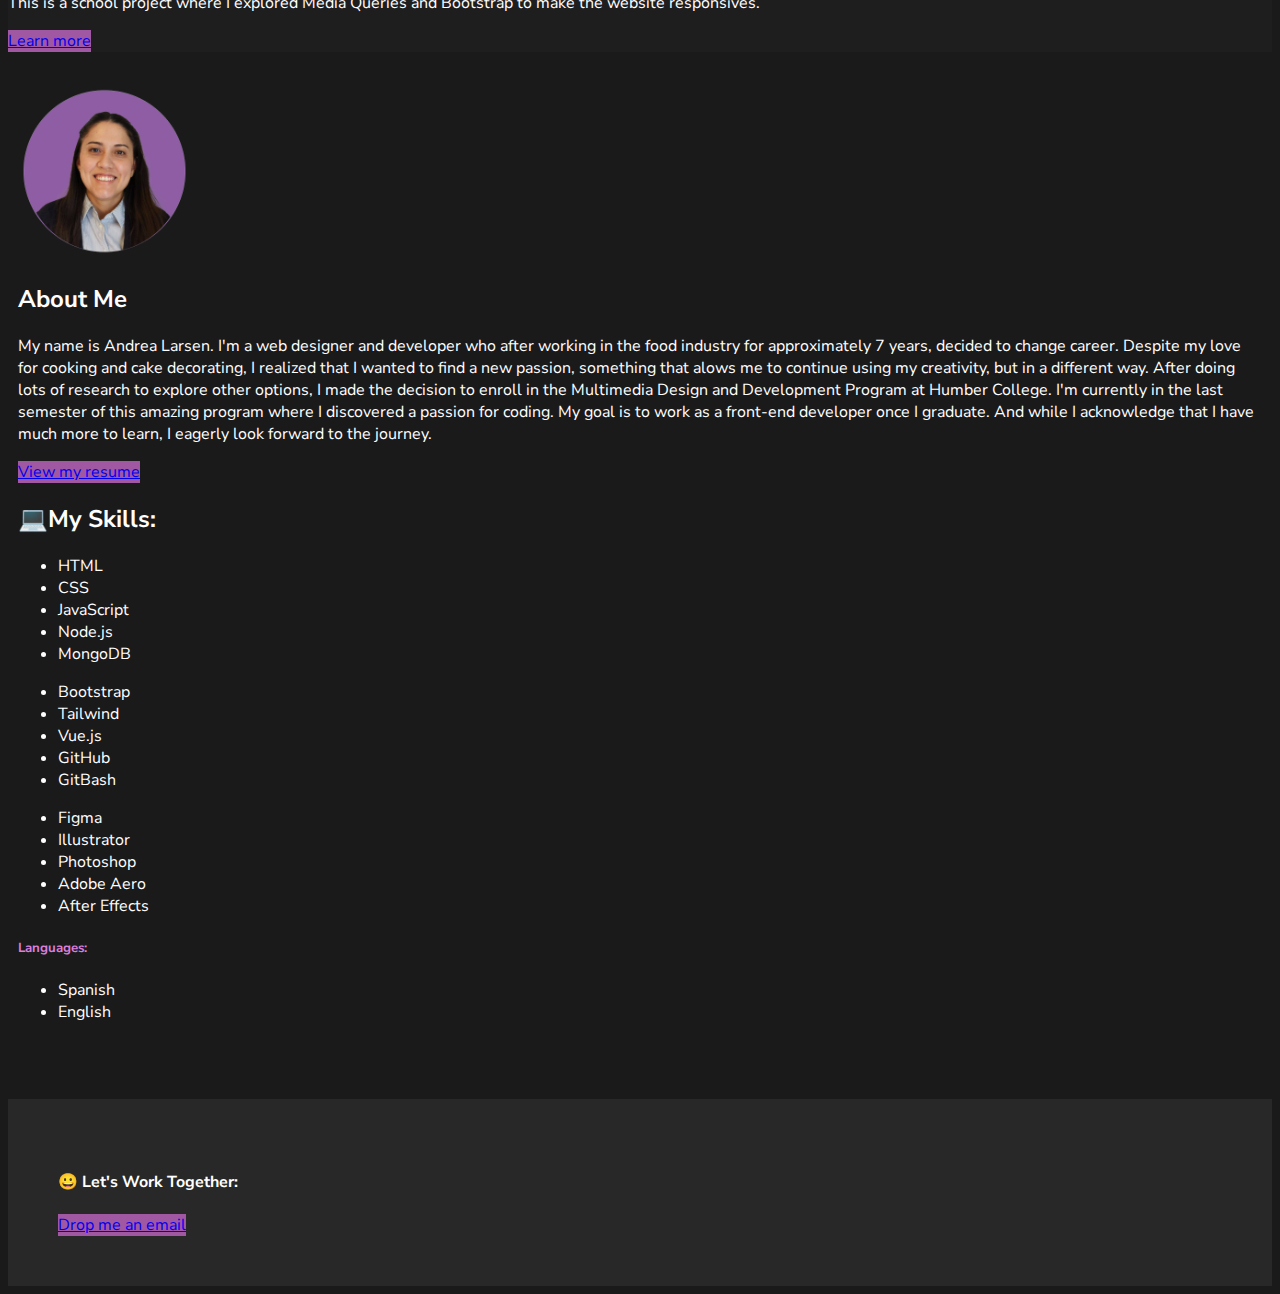
==== commit 16fa2c32: "icon fixed, contact to button" ====
--- a/index.html
+++ b/index.html
@@ -6,6 +6,7 @@
         <link href="https://cdn.jsdelivr.net/npm/bootstrap@5.0.2/dist/css/bootstrap.min.css" rel="stylesheet" integrity="sha384-EVSTQN3/azprG1Anm3QDgpJLIm9Nao0Yz1ztcQTwFspd3yD65VohhpuuCOmLASjC" crossorigin="anonymous">
         <link href="https://fonts.googleapis.com/css2?family=Nunito+Sans:opsz@6..12&display=swap" rel="stylesheet">
         <link rel="stylesheet" href="https://cdnjs.cloudflare.com/ajax/libs/font-awesome/6.5.1/css/all.min.css" integrity="sha512-DTOQO9RWCH3ppGqcWaEA1BIZOC6xxalwEsw9c2QQeAIftl+Vegovlnee1c9QX4TctnWMn13TZye+giMm8e2LwA==" crossorigin="anonymous" referrerpolicy="no-referrer" />
+        <link rel="stylesheet" href="https://cdn.jsdelivr.net/npm/bootstrap-icons@1.11.3/font/bootstrap-icons.min.css">
         <link rel="stylesheet" href="css/style.css">
         <title>Andrea Larsen Dev</title>
         <link rel="icon" type="image/x-icon" href="assets/logo-al-whitebg.png">
@@ -48,9 +49,9 @@
             <div class="jumbotron hero-section p-5 d-flex align-items-center justify-content-left">
                 <div class="hero-text">
 
-                    <h1 class="display-6 mb-2">Hi, I'm Andrea!👋</h1>
-                    <p class="lead mb-2">A passionate Web Designer & Developer</p>
-                    <a class="btn btn-primary btn-block btn" style="background-color: #a158a2; border: 0 !important;" href="#projects" role="button">Check out my Projects</a>
+                    <h1 class="display-6X mb-2">Hi, I'm Andrea!👋</h1>
+                    <p class="lead mb-3">A passionate Web Designer & Developer</p>
+                    <a class="btn btn-primary btn-lg" style="background-color: #a158a2; border: 0 !important;" href="#projects" role="button">Check out my Projects</a>
                     
                 </div> 
             </div>
@@ -67,7 +68,7 @@
                 <div class="row mt-4">
                     <div class="col-md-6 mb-4">
                         <div class="">
-                             <a href="./spacingOut.html"><img src="assets/spacing.png" class=" img-thumbnail" alt="spacing out mock up"></a>
+                            <a href="./spacingOut.html"><img src="assets/spacing.png" class=" img-thumbnail" alt="spacing out mock up"></a>
                             <div class="card-body">
                                 <h5 class="card-title">Spacing Out</h5>
                                 <p class="card-text"> This is a self directed projec where I learn how to use Node.js and Express.js, Bootstrap and APIs</p>
@@ -218,14 +219,14 @@
             <div class="container" id="contact">
 
                 <h4 class="display-9 text-center">&#128512; Let's Work Together:</h4>
-                <a class="link" href="mailto:info@andrealarsen.dev">Contact me</a>
+                <a class="btn btn-primary btn-block btn m-3" style="background-color: #a158a2; border: 0 !important;" href="mailto:info@andrealarsen.dev"  role="button">Drop me an email</a>
             
                 <div class="mb-4 mt-2">
-                    <a class="icon" style="color: #ffffff; font-size: 40px;" href="https://www.linkedin.com/in/andreal-webdev">
+                    <a class="icon" style="color: #ffffff; font-size: 40px; text-decoration: none;" href="https://www.linkedin.com/in/andreal-webdev" target="_blank">
                         <i class="fa-brands fa-linkedin"></i>
                         
                     </a>
-                    <a  class="icon" style="color: #ffffff; font-size: 40px;" href="https://github.com/andreal-webdev">
+                    <a  class="icon" style="color: #ffffff; font-size: 40px;" href="https://github.com/andreal-webdev" target="_blank">
                         <i class="fa-brands fa-github"></i>
                     </a>
                    
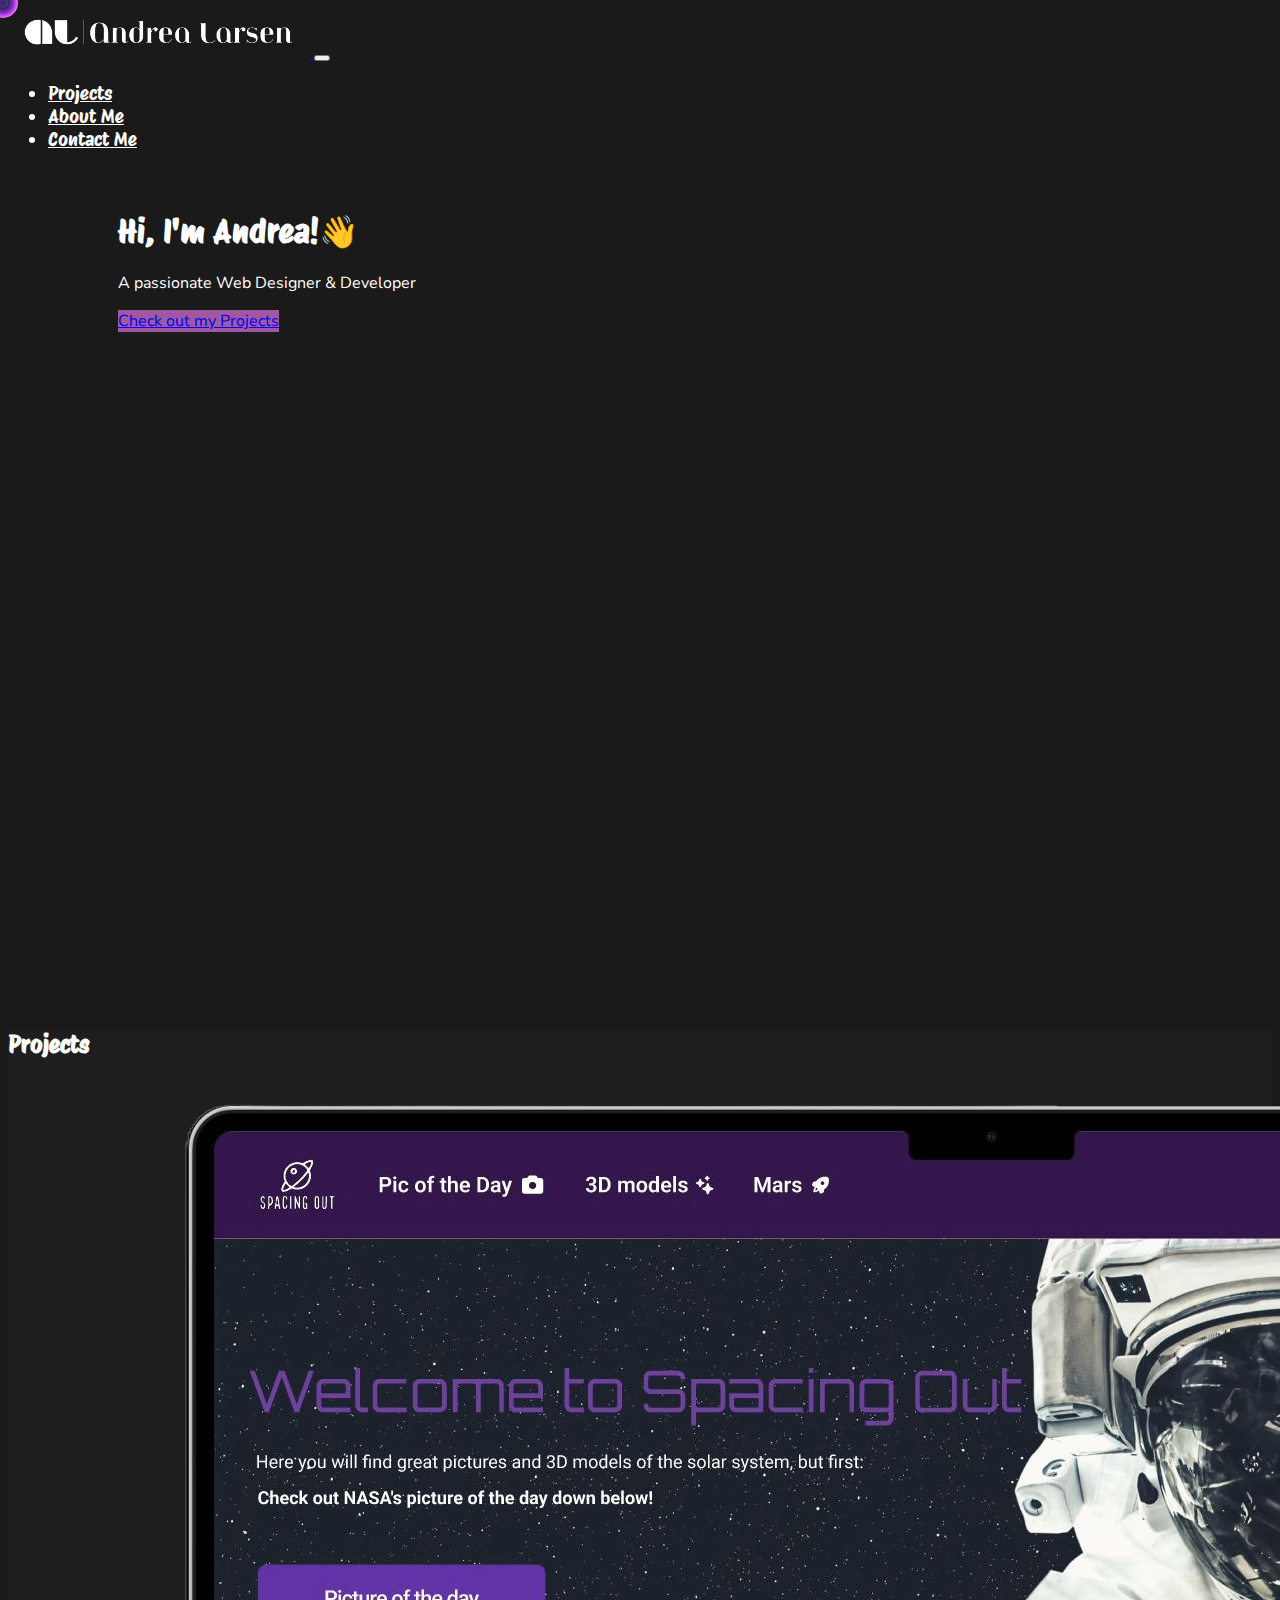
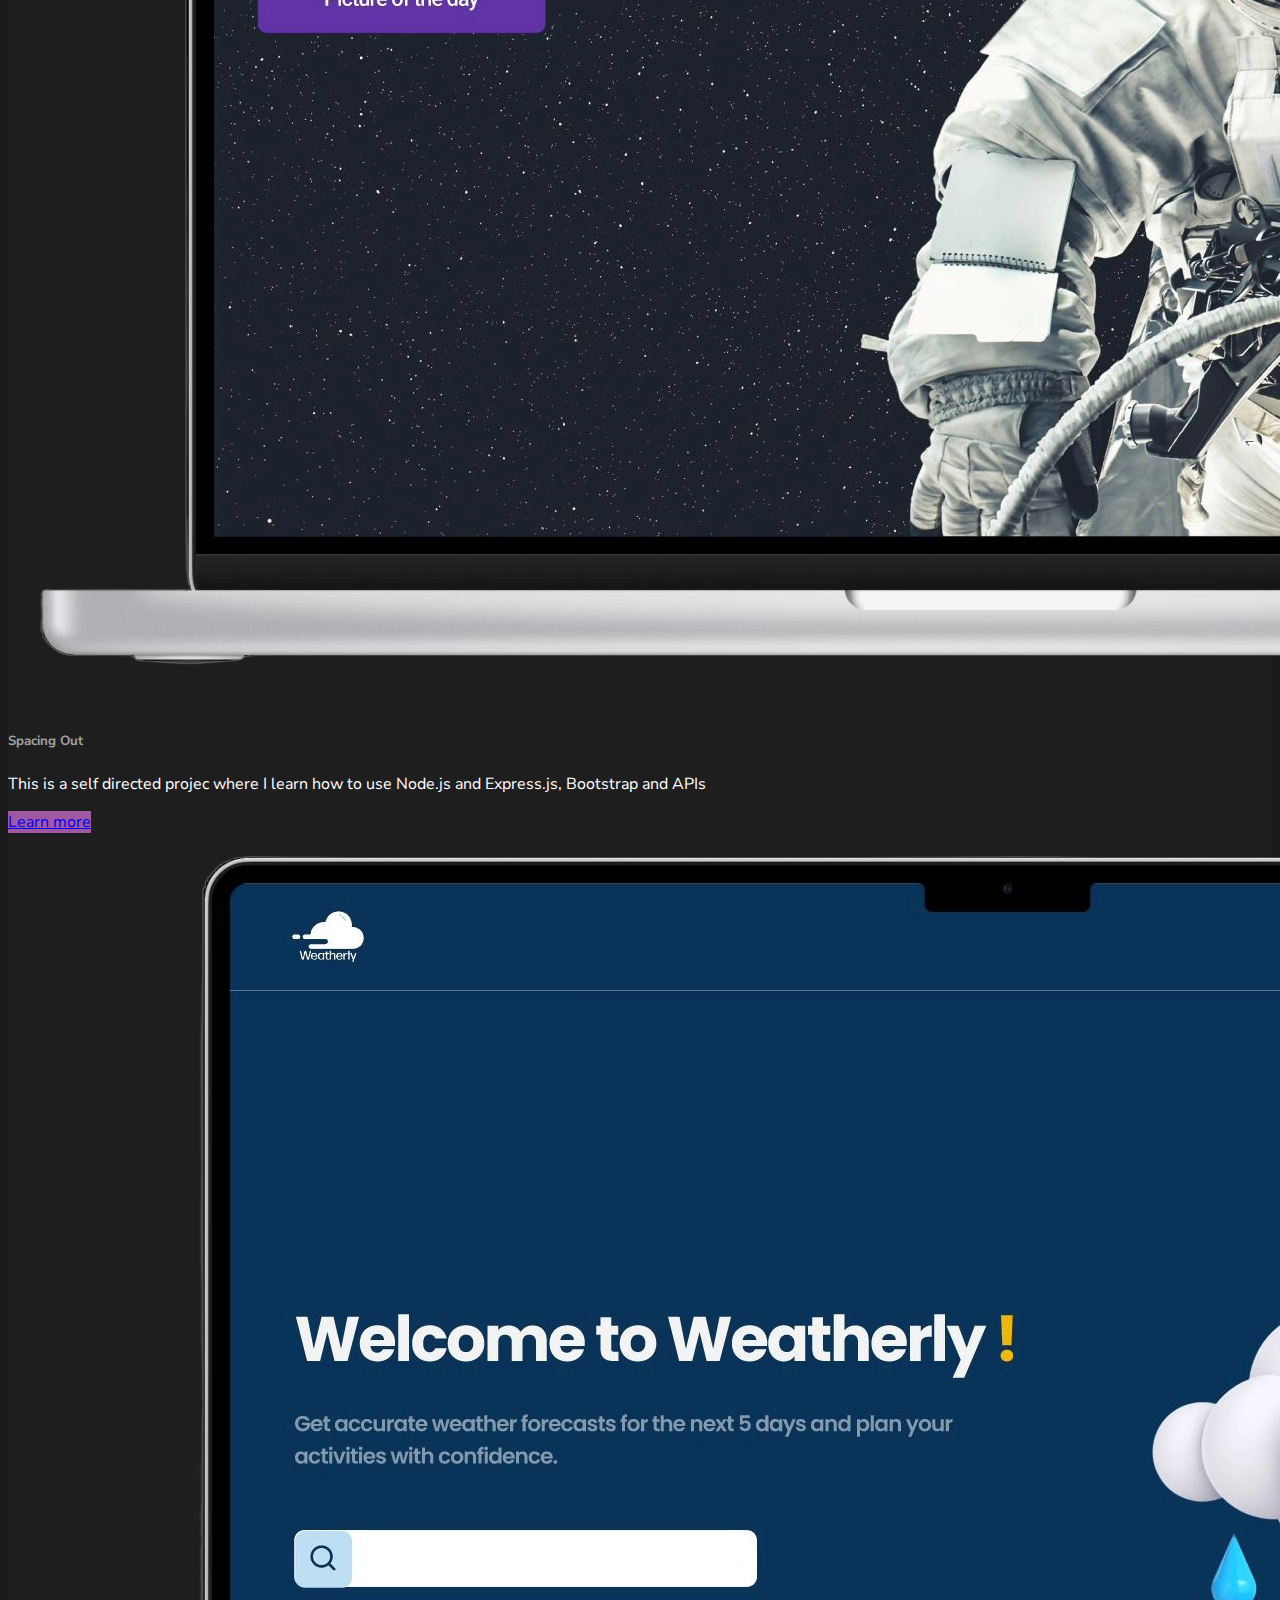
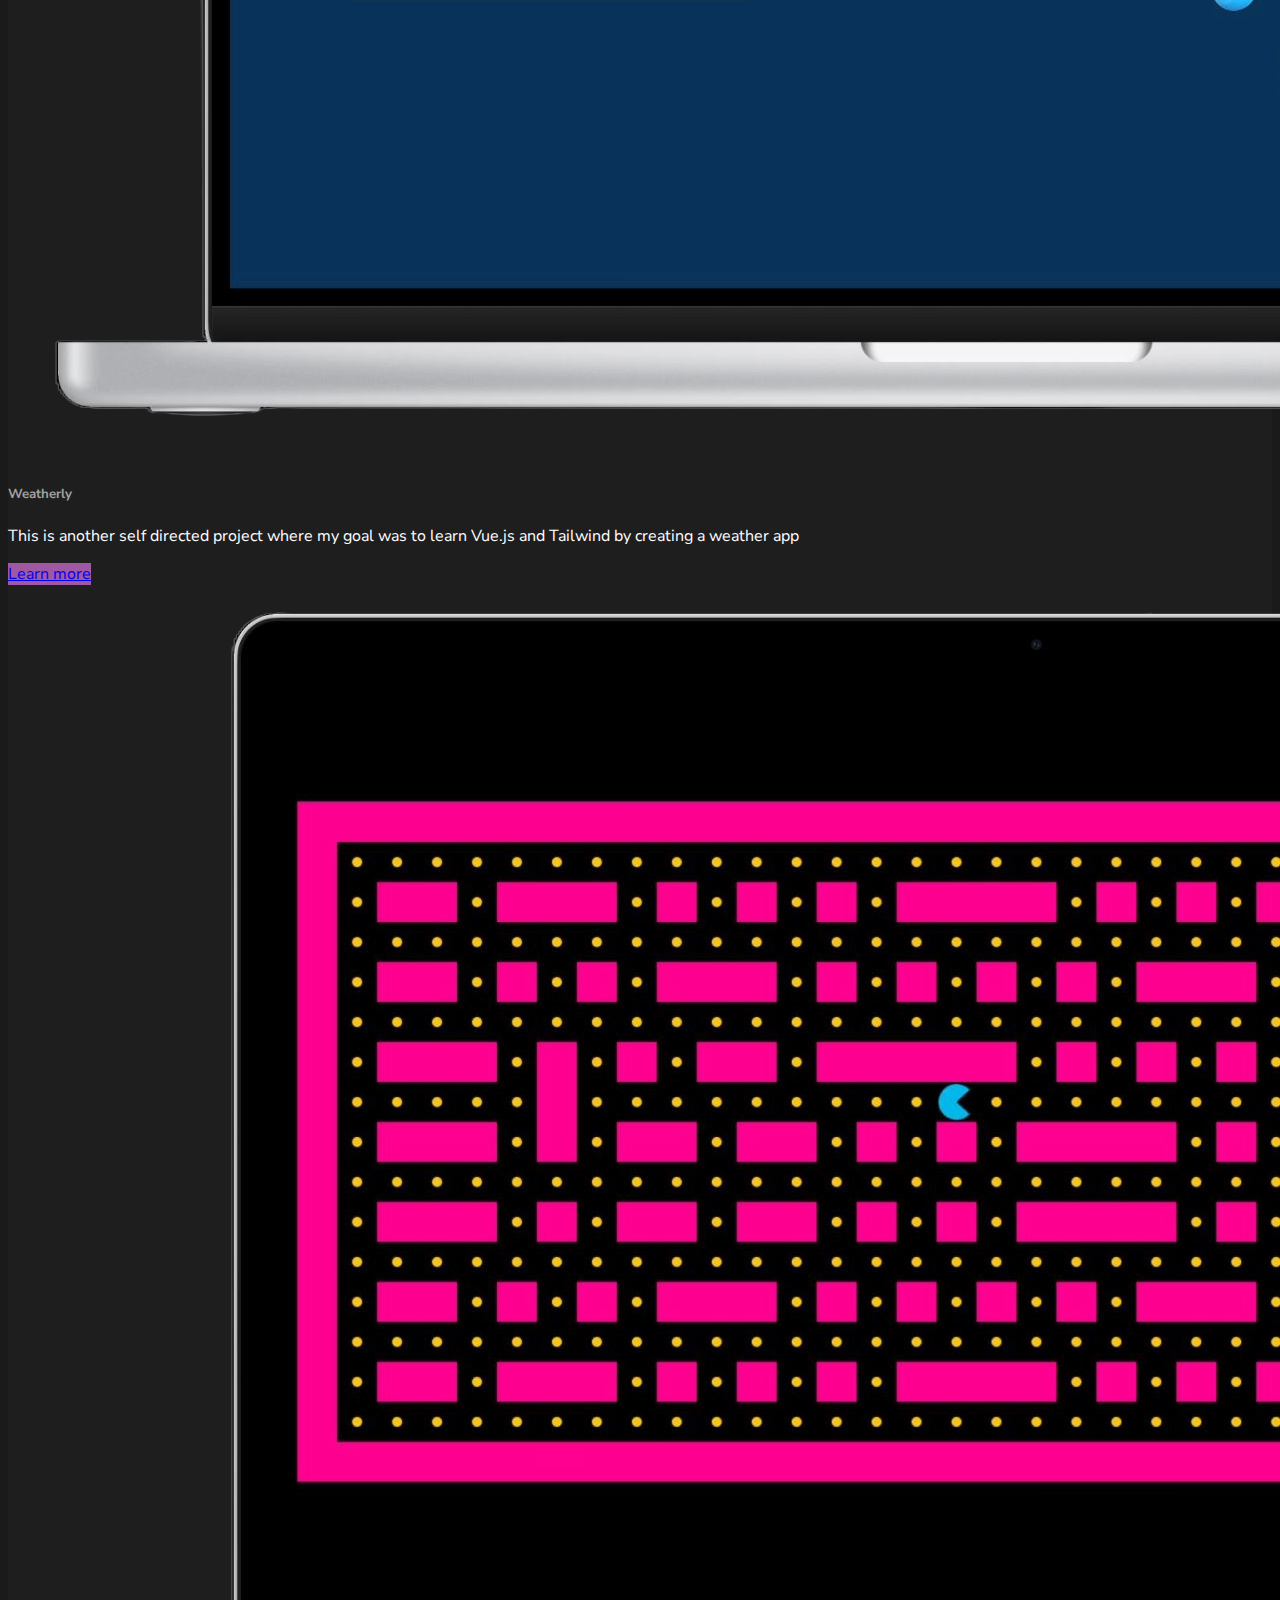
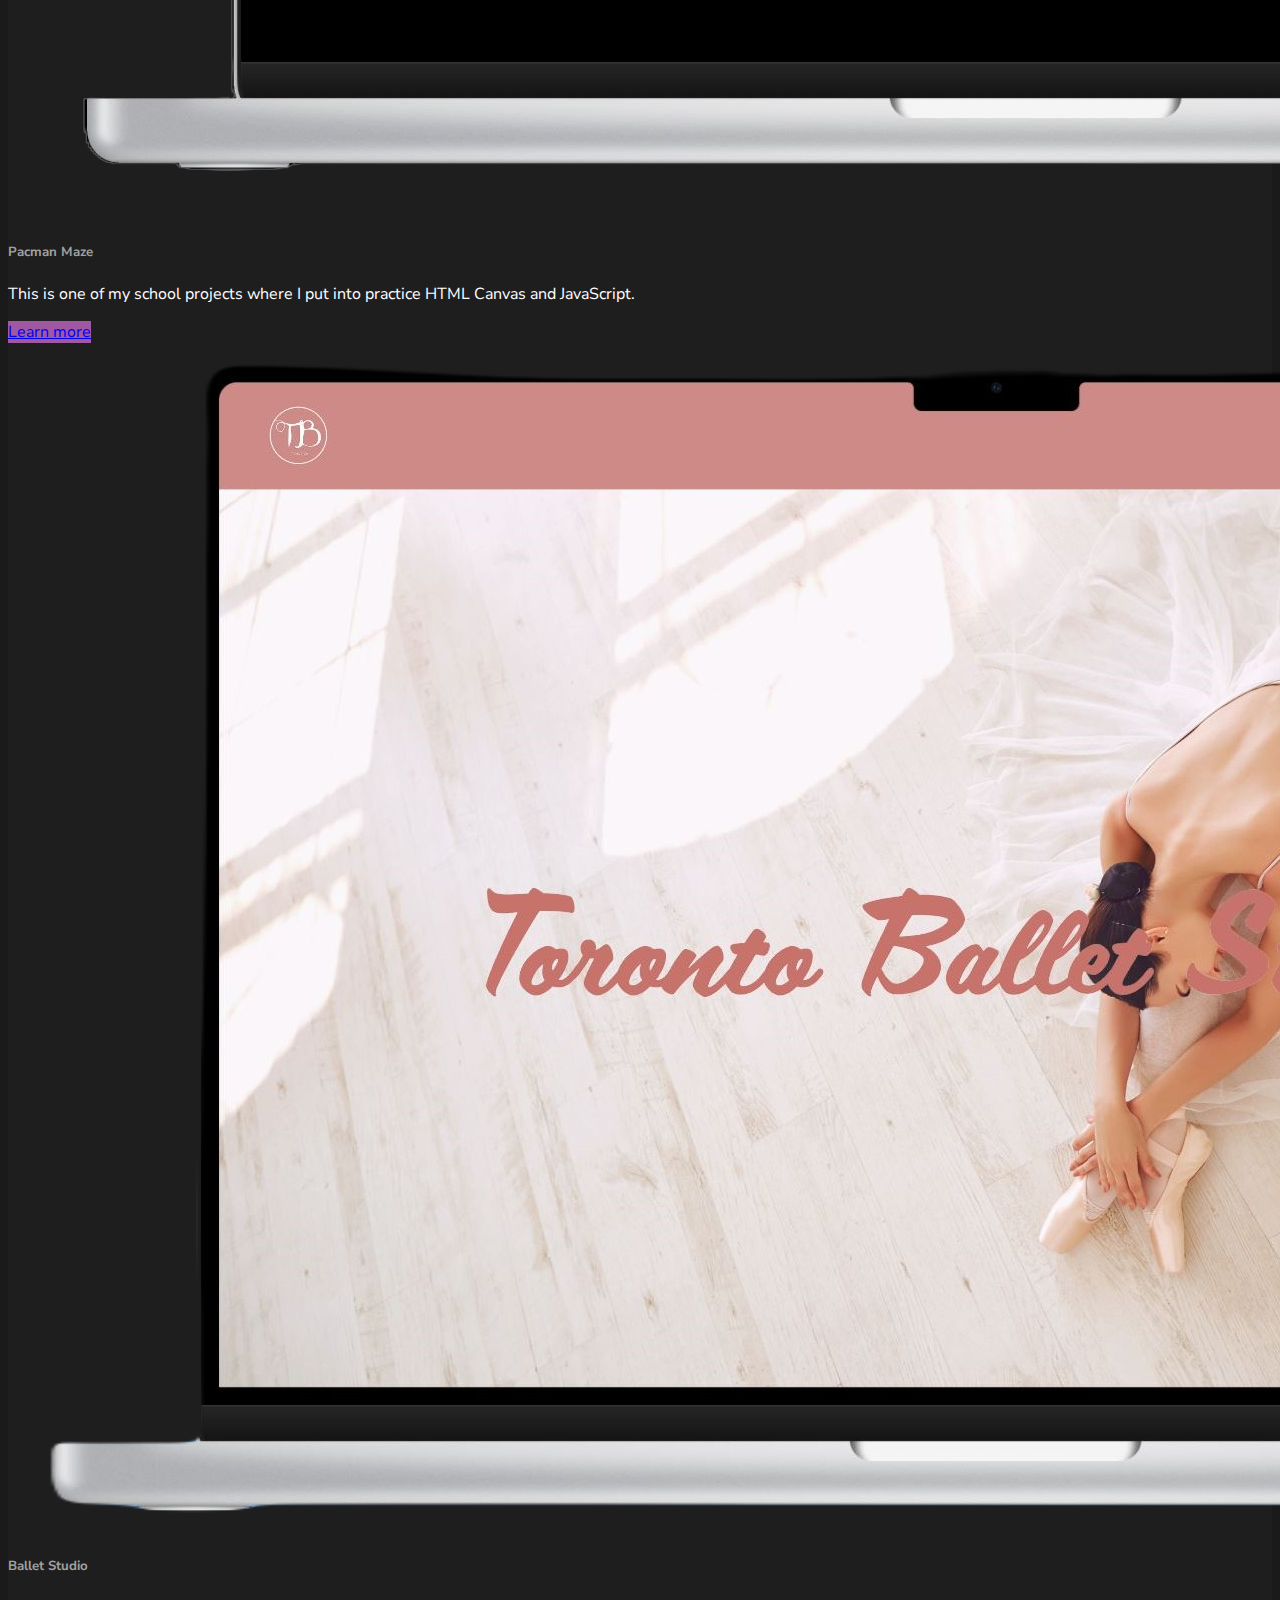
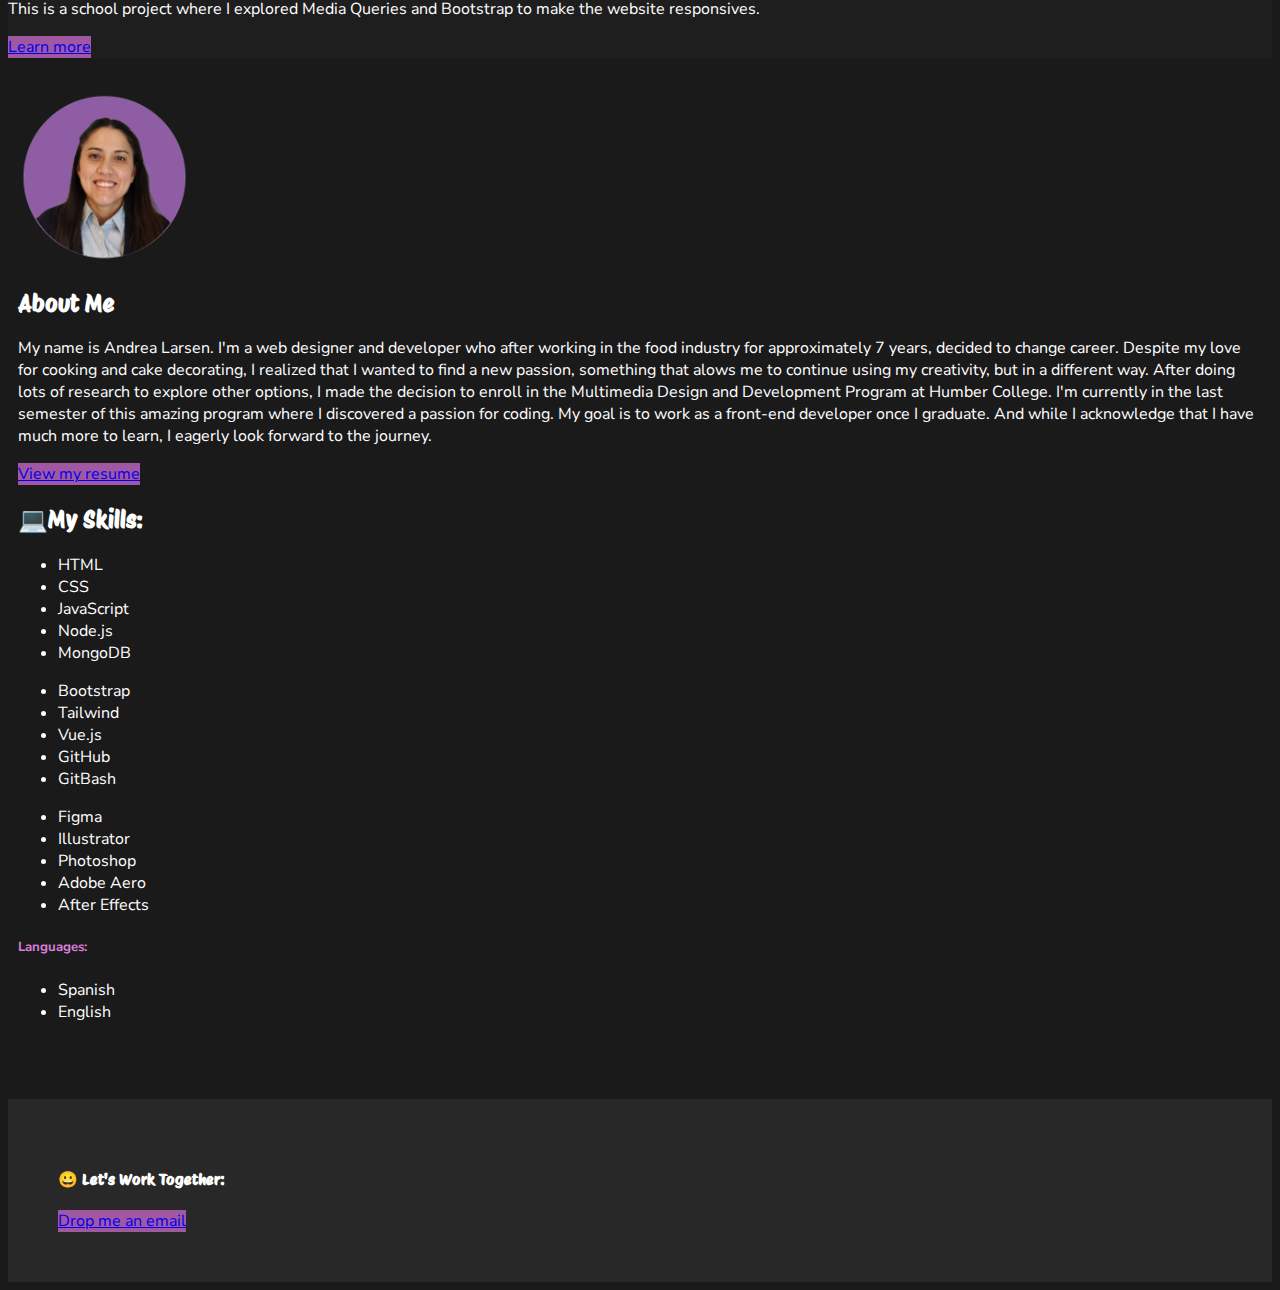
==== commit c0d1ea4b: "mouse trail" ====
--- a/index.html
+++ b/index.html
@@ -5,6 +5,8 @@
         <meta name="viewport" content="width=device-width, initial-scale=1.0">
         <link href="https://cdn.jsdelivr.net/npm/bootstrap@5.0.2/dist/css/bootstrap.min.css" rel="stylesheet" integrity="sha384-EVSTQN3/azprG1Anm3QDgpJLIm9Nao0Yz1ztcQTwFspd3yD65VohhpuuCOmLASjC" crossorigin="anonymous">
         <link href="https://fonts.googleapis.com/css2?family=Nunito+Sans:opsz@6..12&display=swap" rel="stylesheet">
+        <link href="https://fonts.googleapis.com/css2?family=Londrina+Solid:wght@100;300;400;900&display=swap" rel="stylesheet">
+        <link href="https://fonts.googleapis.com/css2?family=Protest+Riot&display=swap" rel="stylesheet">
         <link rel="stylesheet" href="https://cdnjs.cloudflare.com/ajax/libs/font-awesome/6.5.1/css/all.min.css" integrity="sha512-DTOQO9RWCH3ppGqcWaEA1BIZOC6xxalwEsw9c2QQeAIftl+Vegovlnee1c9QX4TctnWMn13TZye+giMm8e2LwA==" crossorigin="anonymous" referrerpolicy="no-referrer" />
         <link rel="stylesheet" href="https://cdn.jsdelivr.net/npm/bootstrap-icons@1.11.3/font/bootstrap-icons.min.css">
         <link rel="stylesheet" href="css/style.css">
@@ -12,7 +14,7 @@
         <link rel="icon" type="image/x-icon" href="assets/logo-al-whitebg.png">
     </head>
     <body>
-        <nav class="navbar navbar-expand-lg" style="background-color: none">
+        <nav class="navbar navbar-expand-lg title" style="background-color: none; font-size: larger;">
             <div class="container-fluid">
                 
                 <a class="navbar-brand" href="/">
@@ -21,7 +23,7 @@
                 </a>
                 
               
-                <button class="navbar-toggler" type="button" data-bs-toggle="collapse" data-bs-target="#navbarNav" aria-controls="navbarNav" aria-expanded="false" aria-label="Toggle navigation">
+                <button class="navbar-toggler ripple" type="button" data-bs-toggle="collapse" data-bs-target="#navbarNav" aria-controls="navbarNav" aria-expanded="false" aria-label="Toggle navigation">
                     <i class="fa-solid fa-bars" style="color: #ffffff;"></i>
                 </button>
                 
@@ -45,11 +47,28 @@
             </div>
         </nav>
 
+        <!-- mouse trail---->
+        <div class="trail"></div>
+        <div class="trail"></div>
+        <div class="trail"></div>
+        <div class="trail"></div>
+        <div class="trail"></div>
+        <div class="trail"></div>
+        <div class="trail"></div>
+        <div class="trail"></div>
+        <div class="trail"></div>
+        <div class="trail"></div>
+        <div class="trail"></div>
+        <div class="trail"></div>
+        <div class="trail"></div>
+        <div class="trail"></div>
+        <div class="trail"></div>
+
         <div class="container-fluid mb-5" id="hero">
             <div class="jumbotron hero-section p-5 d-flex align-items-center justify-content-left">
                 <div class="hero-text">
 
-                    <h1 class="display-6X mb-2">Hi, I'm Andrea!👋</h1>
+                    <h1 class="display-6X mb-2 title">Hi, I'm Andrea!👋</h1>
                     <p class="lead mb-3">A passionate Web Designer & Developer</p>
                     <a class="btn btn-primary btn-lg" style="background-color: #a158a2; border: 0 !important;" href="#projects" role="button">Check out my Projects</a>
                     
@@ -57,8 +76,10 @@
             </div>
         </div>
 
+       
+
         <section id="projects" class= "pt-5" style="background-color: #1f1e1f"; >
-            <h2 class="display-6 text-center">Projects</h2>
+            <h2 class="display-6 text-center title">Projects</h2>
 
             
 
@@ -139,10 +160,7 @@
                             
                             <img src="assets/me.png" class="img-fluid profile" alt="Picture of Andrea">
                             <div class="display-5  pb-3 pt-3">
-                                <h2 class="display-6">About Me</h2>
-                    
-                               
-                
+                                <h2 class="display-6 title">About Me</h2>
                             </div>
                         </div>
                         
@@ -152,13 +170,13 @@
                             in the Multimedia Design and Development Program at Humber College. I'm currently in the last semester of this amazing program where I discovered a passion for coding. My goal is to work as a front-end developer once I graduate. And while I acknowledge that I have much more to learn, I eagerly look forward to the journey.
                         </p>
 
-                        <a class="btn btn-primary btn-block btn" style="background-color: #a158a2; border: 0 !important;" role="button" href="assets/resume.pdf">View my resume
+                        <a class="btn btn-primary btn-block btn mt-3" style="background-color: #a158a2; border: 0 !important;" role="button" href="assets/resume.pdf">View my resume
                            
                         </a>
 
                         
                         
-                        <h2 class="display-7 mt-4">&#128187;My Skills:</h2>
+                        <h2 class="display-7 mt-5 mb-4 title">&#128187;My Skills:</h2>
 
                         <div class="container">
                             <div class="row">
@@ -218,7 +236,7 @@
             
             <div class="container" id="contact">
 
-                <h4 class="display-9 text-center">&#128512; Let's Work Together:</h4>
+                <h4 class="display-6 text-center title">&#128512; Let's Work Together:</h4>
                 <a class="btn btn-primary btn-block btn m-3" style="background-color: #a158a2; border: 0 !important;" href="mailto:info@andrealarsen.dev"  role="button">Drop me an email</a>
             
                 <div class="mb-4 mt-2">
@@ -238,12 +256,13 @@
             
             
         </footer>
-
-      
         
+       
         
-        <script src="/js/script.js"></script>
+        <script src="./js/script.js"></script>
         <script src="https://code.jquery.com/jquery-3.2.1.slim.min.js"></script>    
         <script src="https://cdn.jsdelivr.net/npm/bootstrap@5.0.2/dist/js/bootstrap.bundle.min.js" integrity="sha384-MrcW6ZMFYlzcLA8Nl+NtUVF0sA7MsXsP1UyJoMp4YLEuNSfAP+JcXn/tWtIaxVXM" crossorigin="anonymous"></script>
     </body>
+
+  
 </html>--- a/css/style.css
+++ b/css/style.css
@@ -131,7 +131,7 @@
 
 
 .hero-text{
-    margin-left: 50px;
+    margin-left: 90px;
     padding: 20px;
     border-radius: 30px;
     animation: h1 1.8s ease-in-out;
@@ -155,6 +155,22 @@
     transform: scale(1.1);
     
    
+}
+
+.title{
+    font-family: "Protest Riot", sans-serif;
+}
+
+.trail {
+    height: 30px;
+    width: 30px;
+    border-radius: 24px;
+    background-color: black;
+    position: fixed; 
+    top: 0;
+    left: 0;
+    pointer-events: none;
+    z-index: 99999999;
 }
 
 
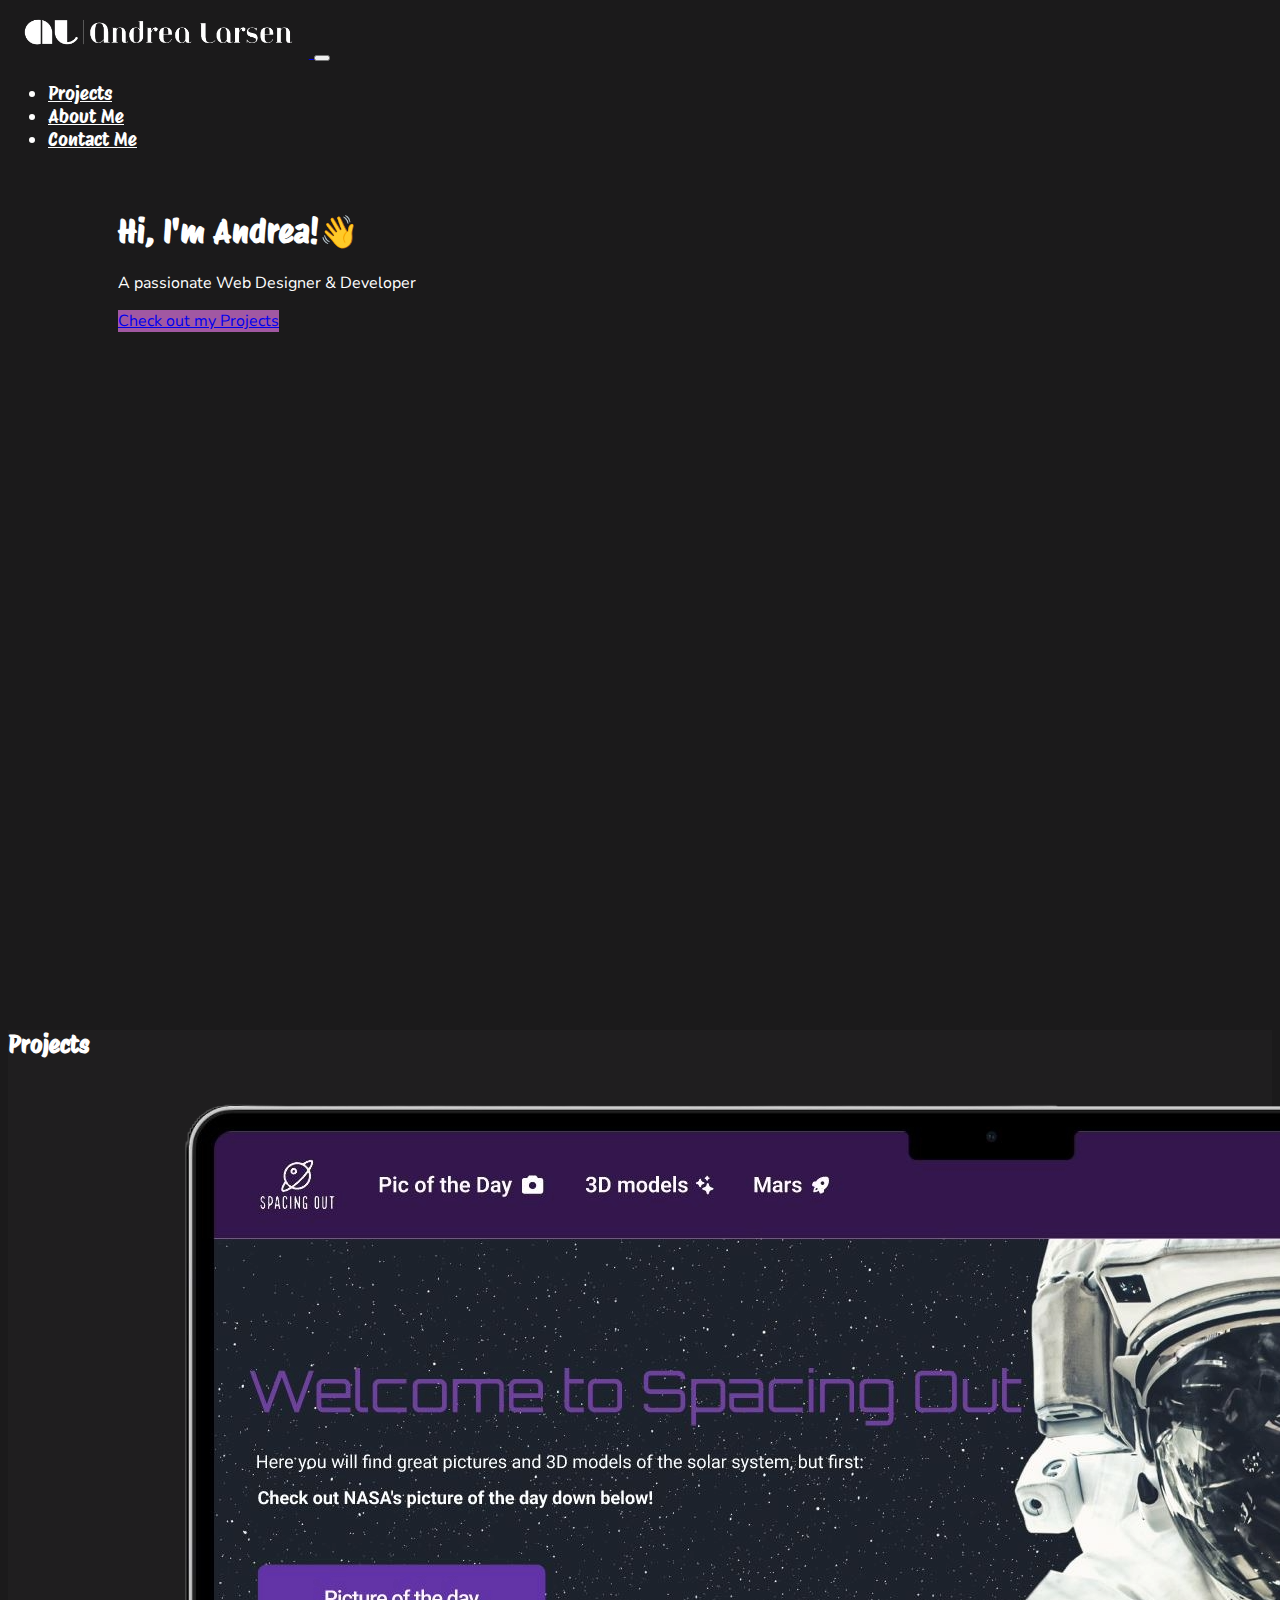
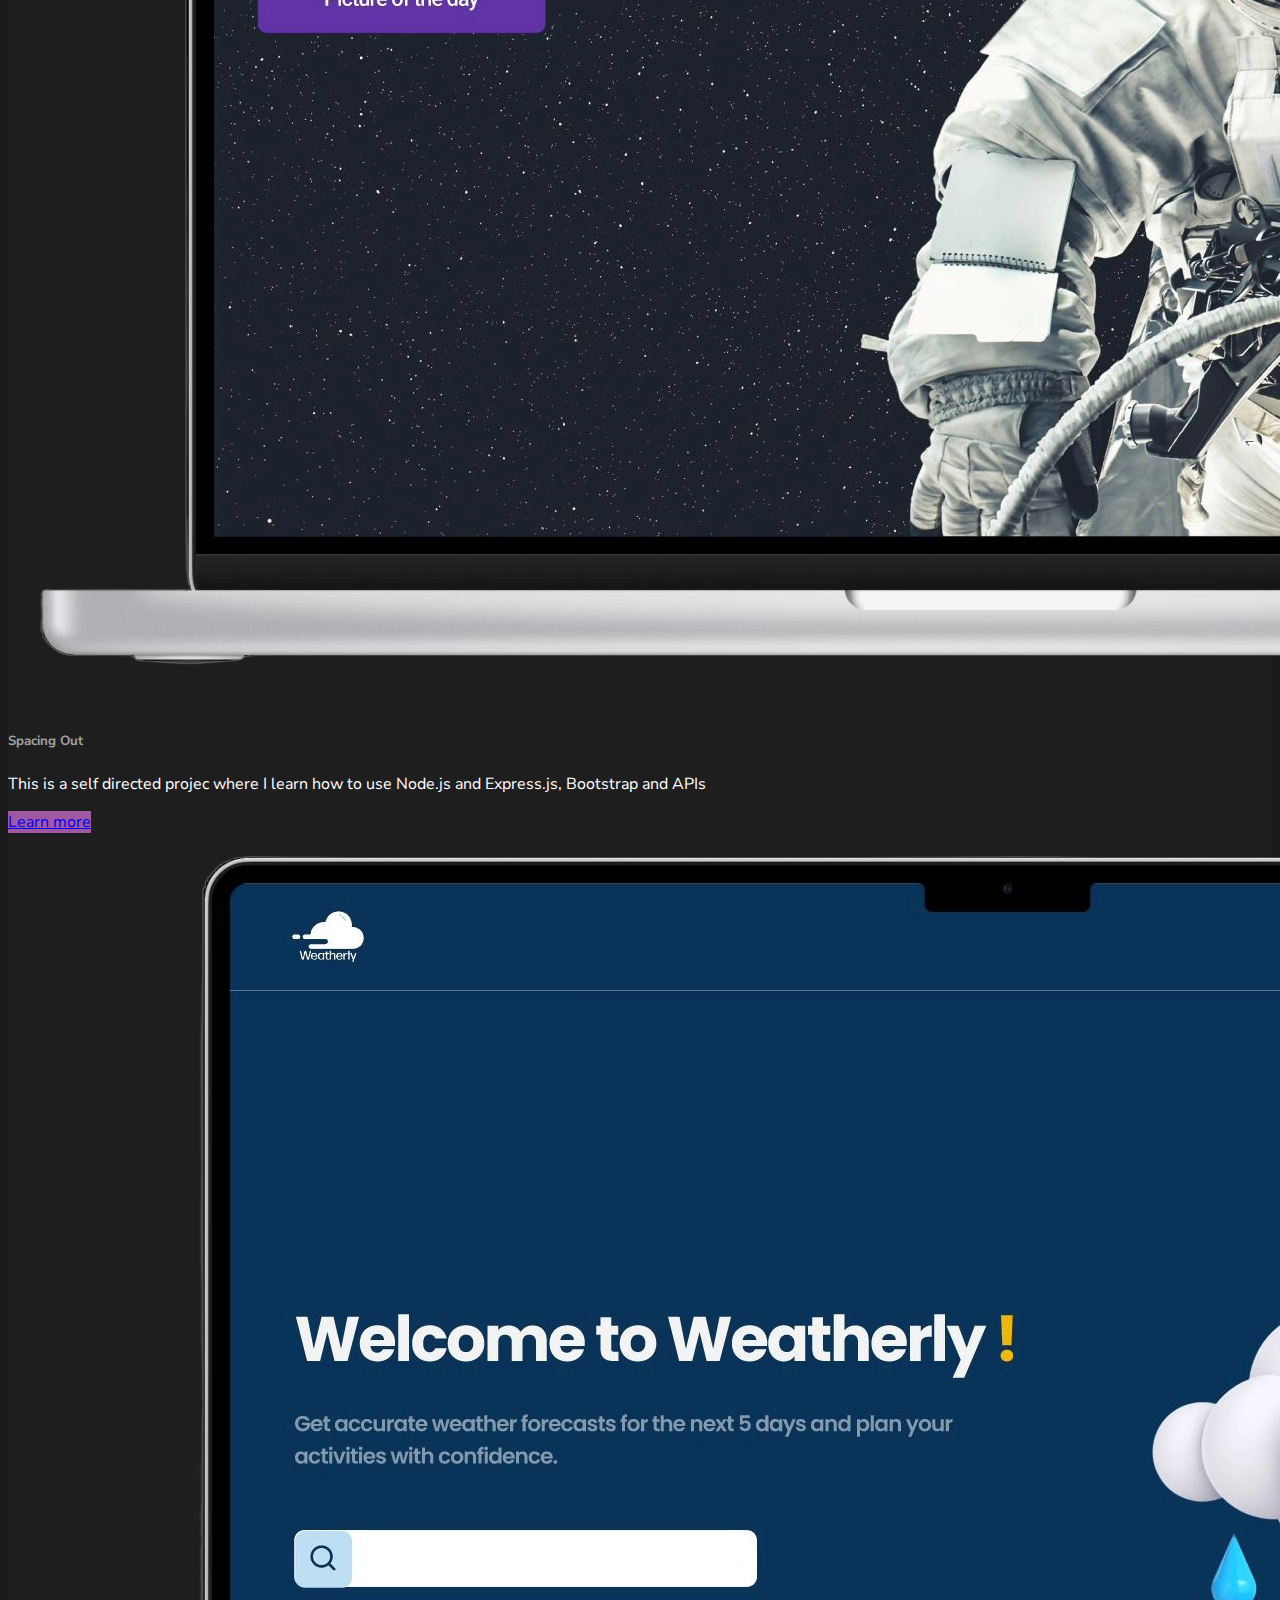
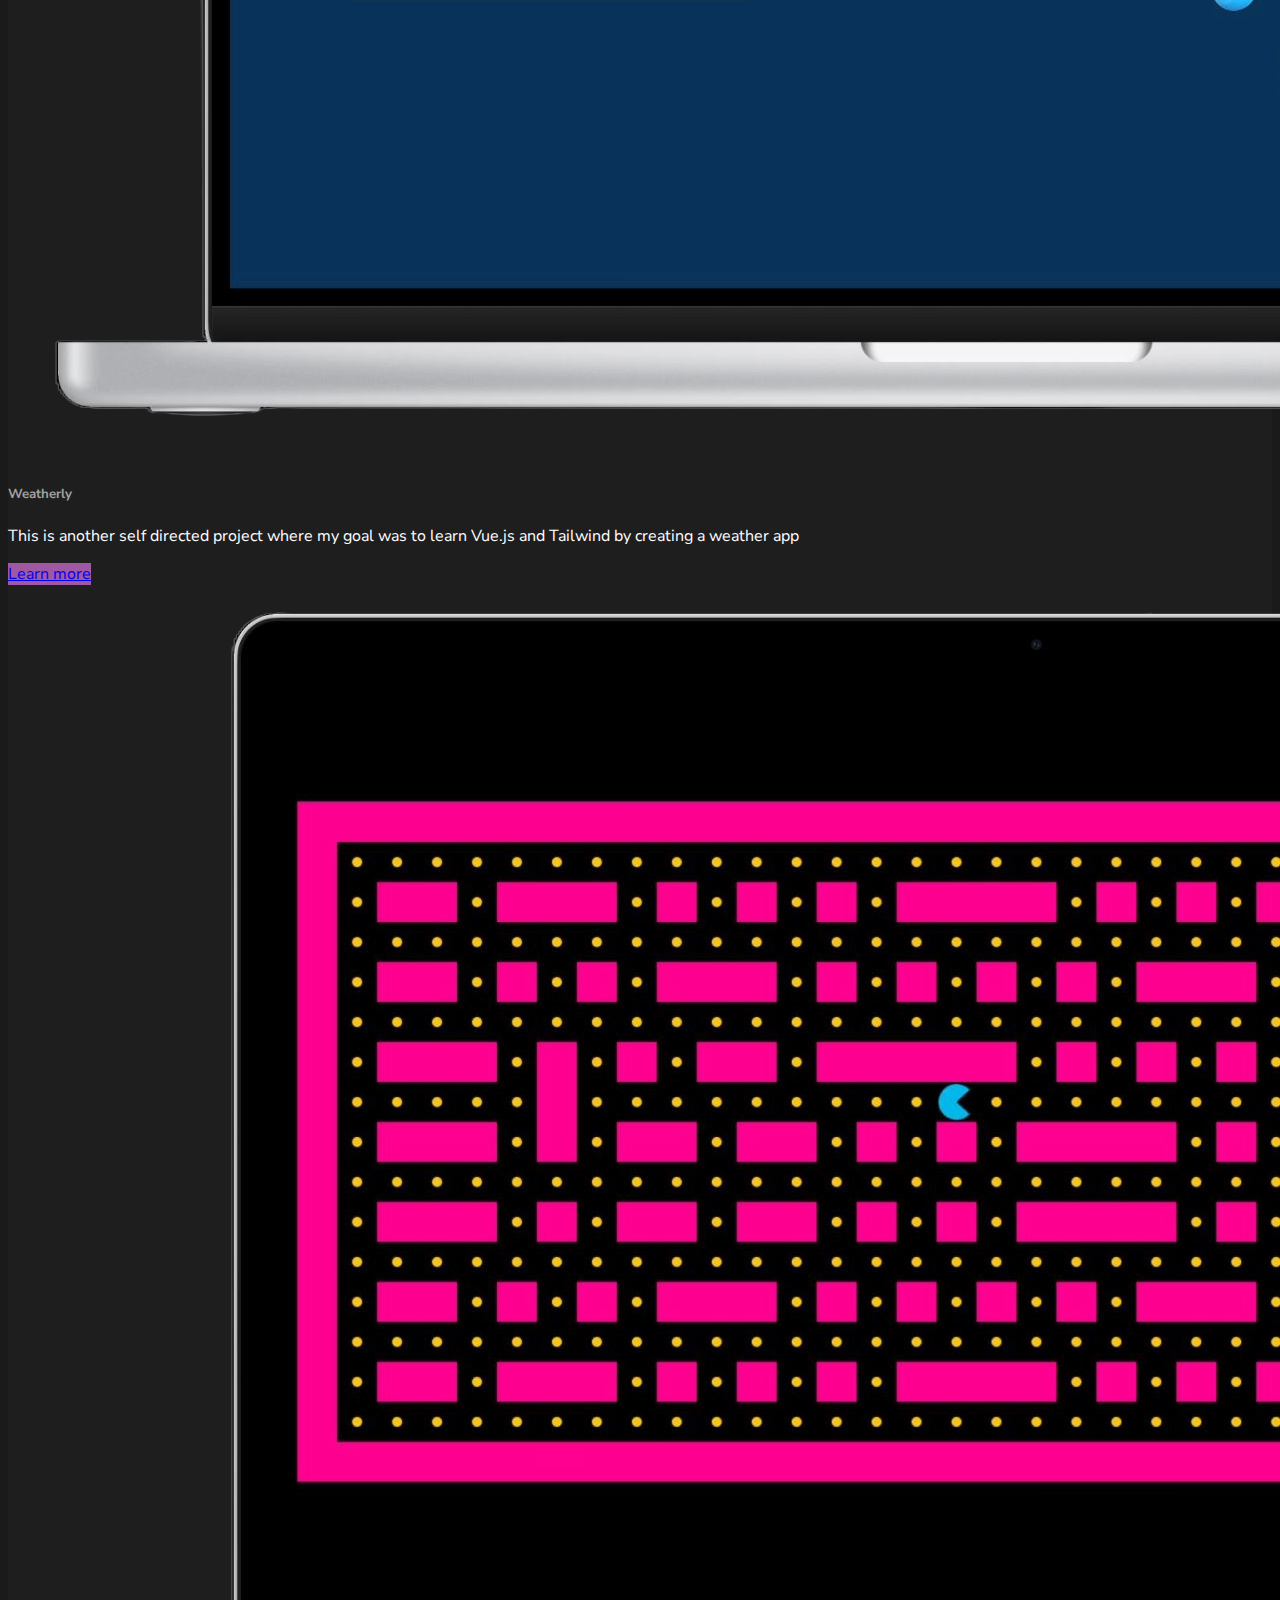
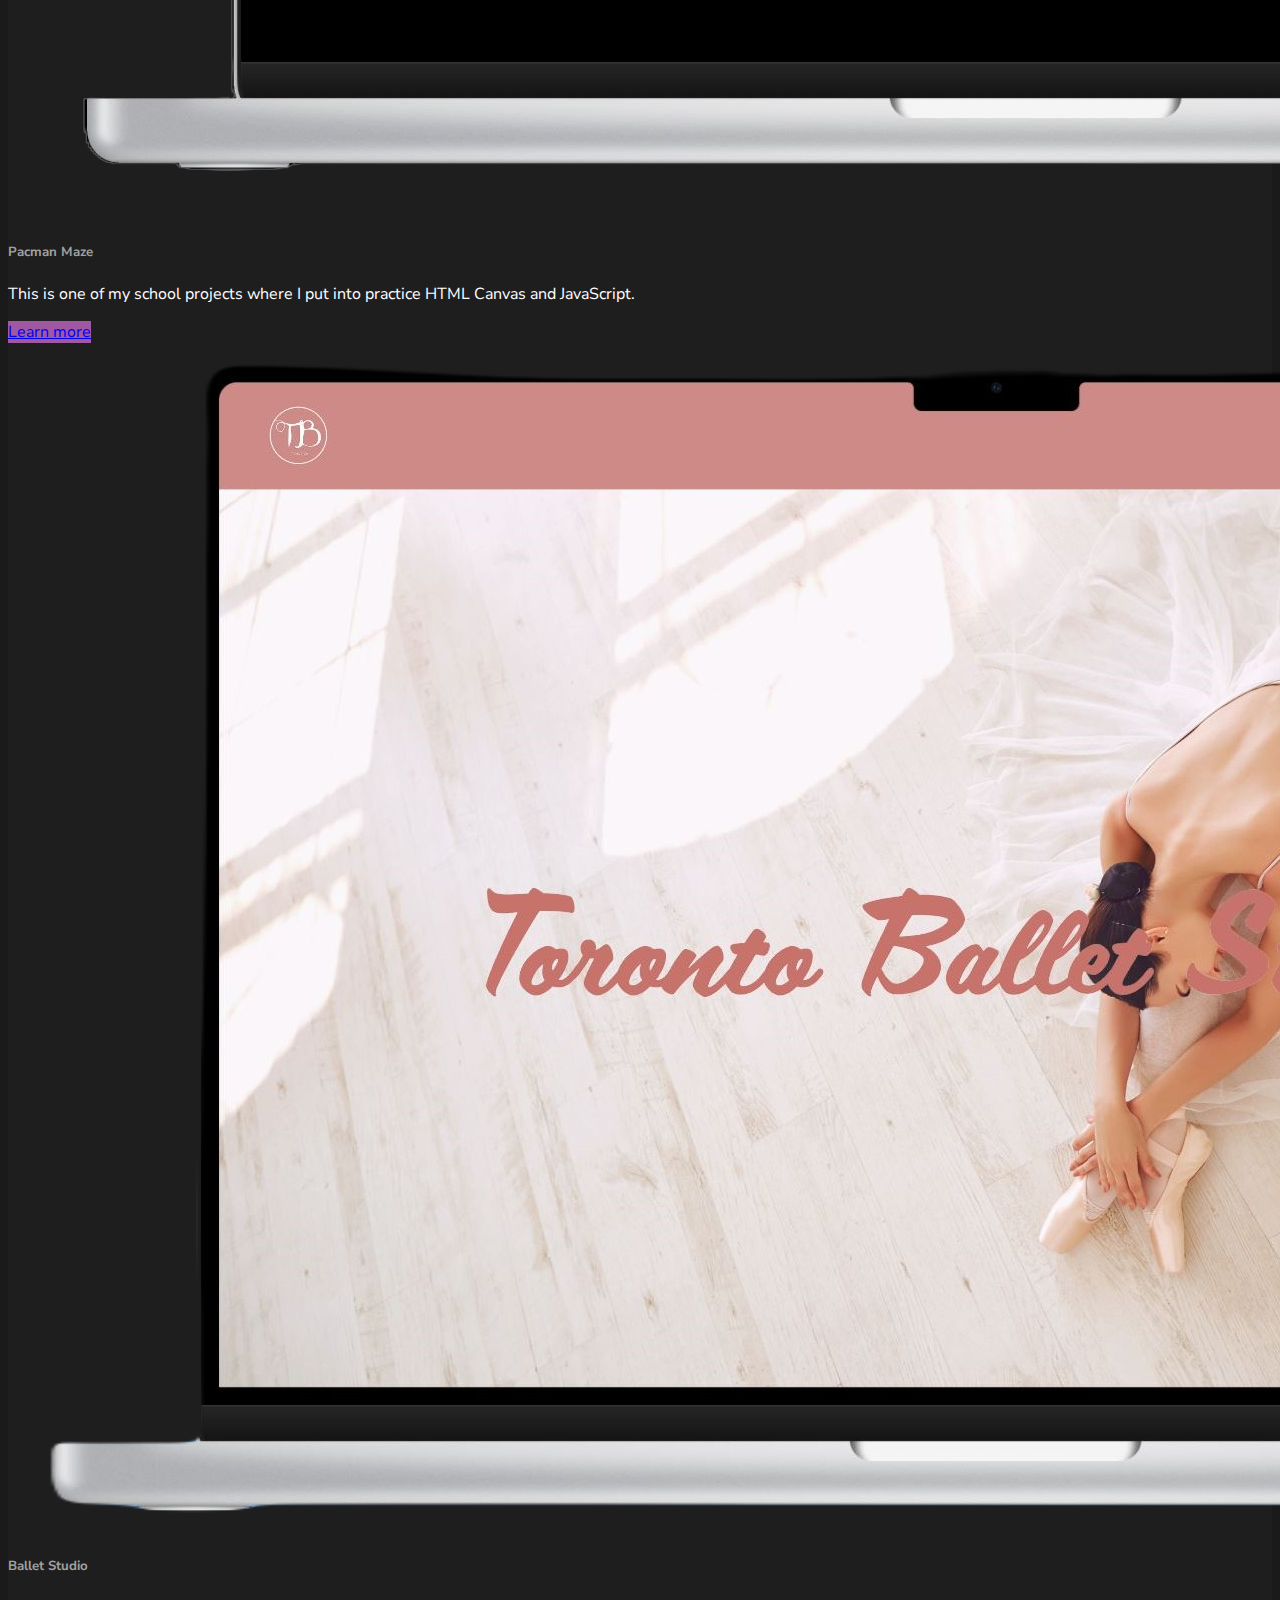
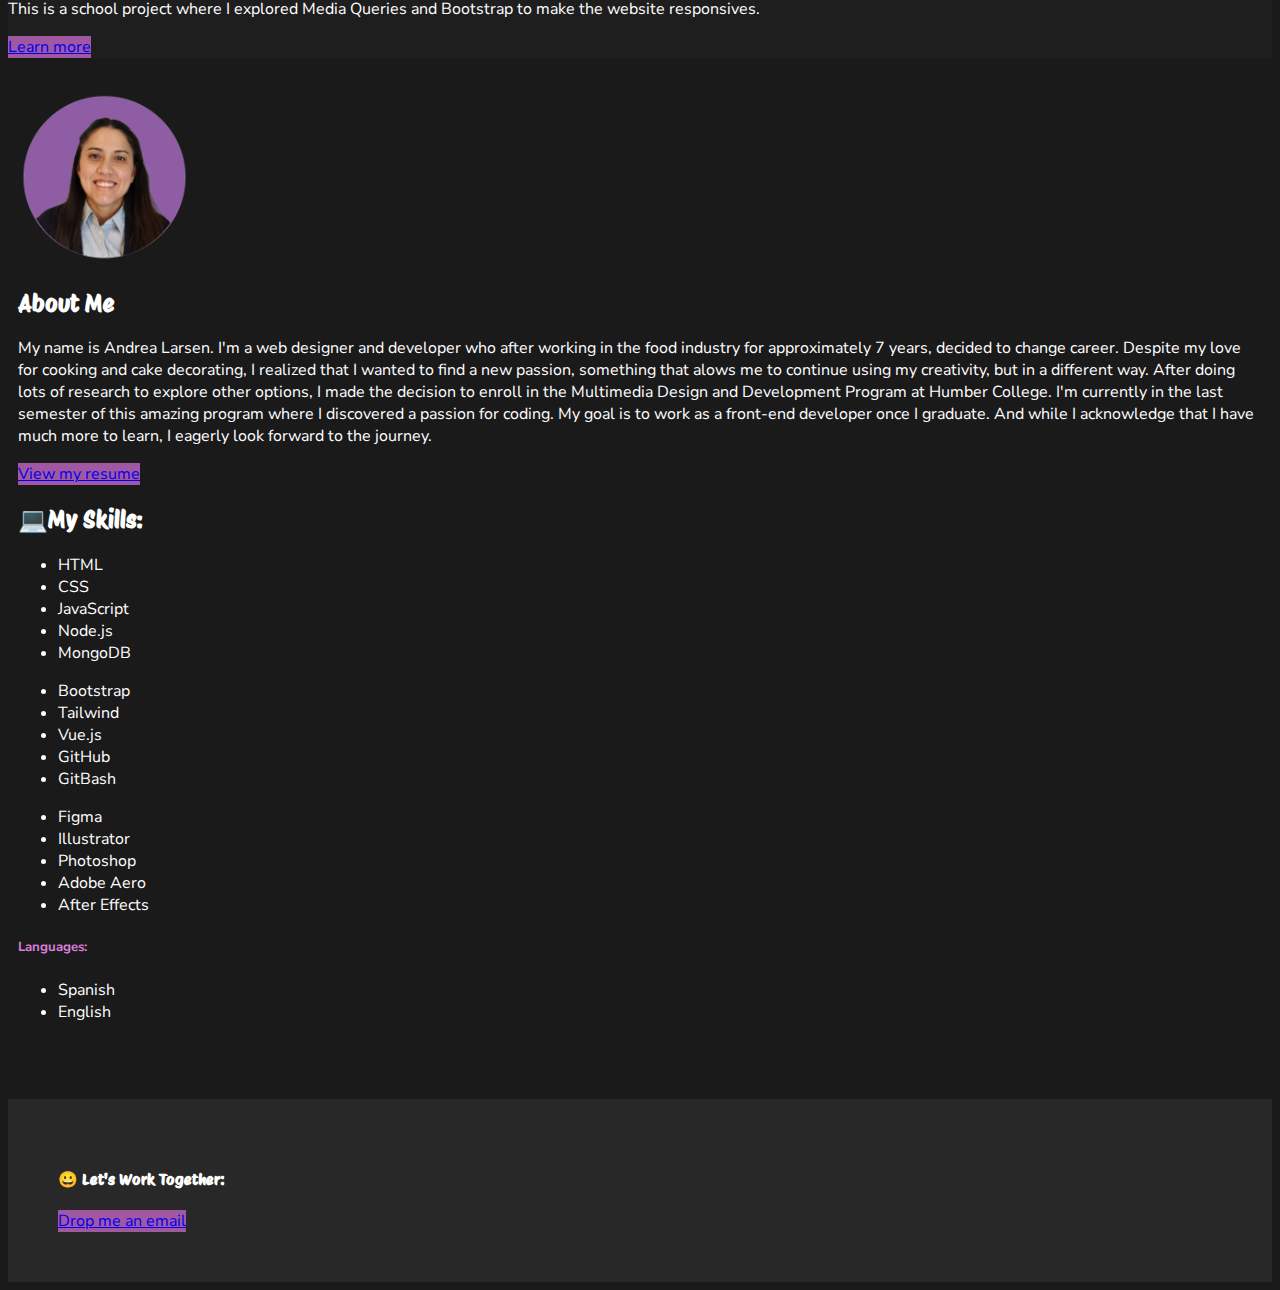
==== commit 8e2f5c5d: "no trail" ====
--- a/index.html
+++ b/index.html
@@ -23,7 +23,7 @@
                 </a>
                 
               
-                <button class="navbar-toggler ripple" type="button" data-bs-toggle="collapse" data-bs-target="#navbarNav" aria-controls="navbarNav" aria-expanded="false" aria-label="Toggle navigation">
+                <button class="navbar-toggler" type="button" data-bs-toggle="collapse" data-bs-target="#navbarNav" aria-controls="navbarNav" aria-expanded="false" aria-label="Toggle navigation">
                     <i class="fa-solid fa-bars" style="color: #ffffff;"></i>
                 </button>
                 
@@ -47,23 +47,7 @@
             </div>
         </nav>
 
-        <!-- mouse trail---->
-        <div class="trail"></div>
-        <div class="trail"></div>
-        <div class="trail"></div>
-        <div class="trail"></div>
-        <div class="trail"></div>
-        <div class="trail"></div>
-        <div class="trail"></div>
-        <div class="trail"></div>
-        <div class="trail"></div>
-        <div class="trail"></div>
-        <div class="trail"></div>
-        <div class="trail"></div>
-        <div class="trail"></div>
-        <div class="trail"></div>
-        <div class="trail"></div>
-
+        
         <div class="container-fluid mb-5" id="hero">
             <div class="jumbotron hero-section p-5 d-flex align-items-center justify-content-left">
                 <div class="hero-text">
--- a/css/style.css
+++ b/css/style.css
@@ -161,18 +161,6 @@
     font-family: "Protest Riot", sans-serif;
 }
 
-.trail {
-    height: 30px;
-    width: 30px;
-    border-radius: 24px;
-    background-color: black;
-    position: fixed; 
-    top: 0;
-    left: 0;
-    pointer-events: none;
-    z-index: 99999999;
-}
-
 
 
 .card-size {
